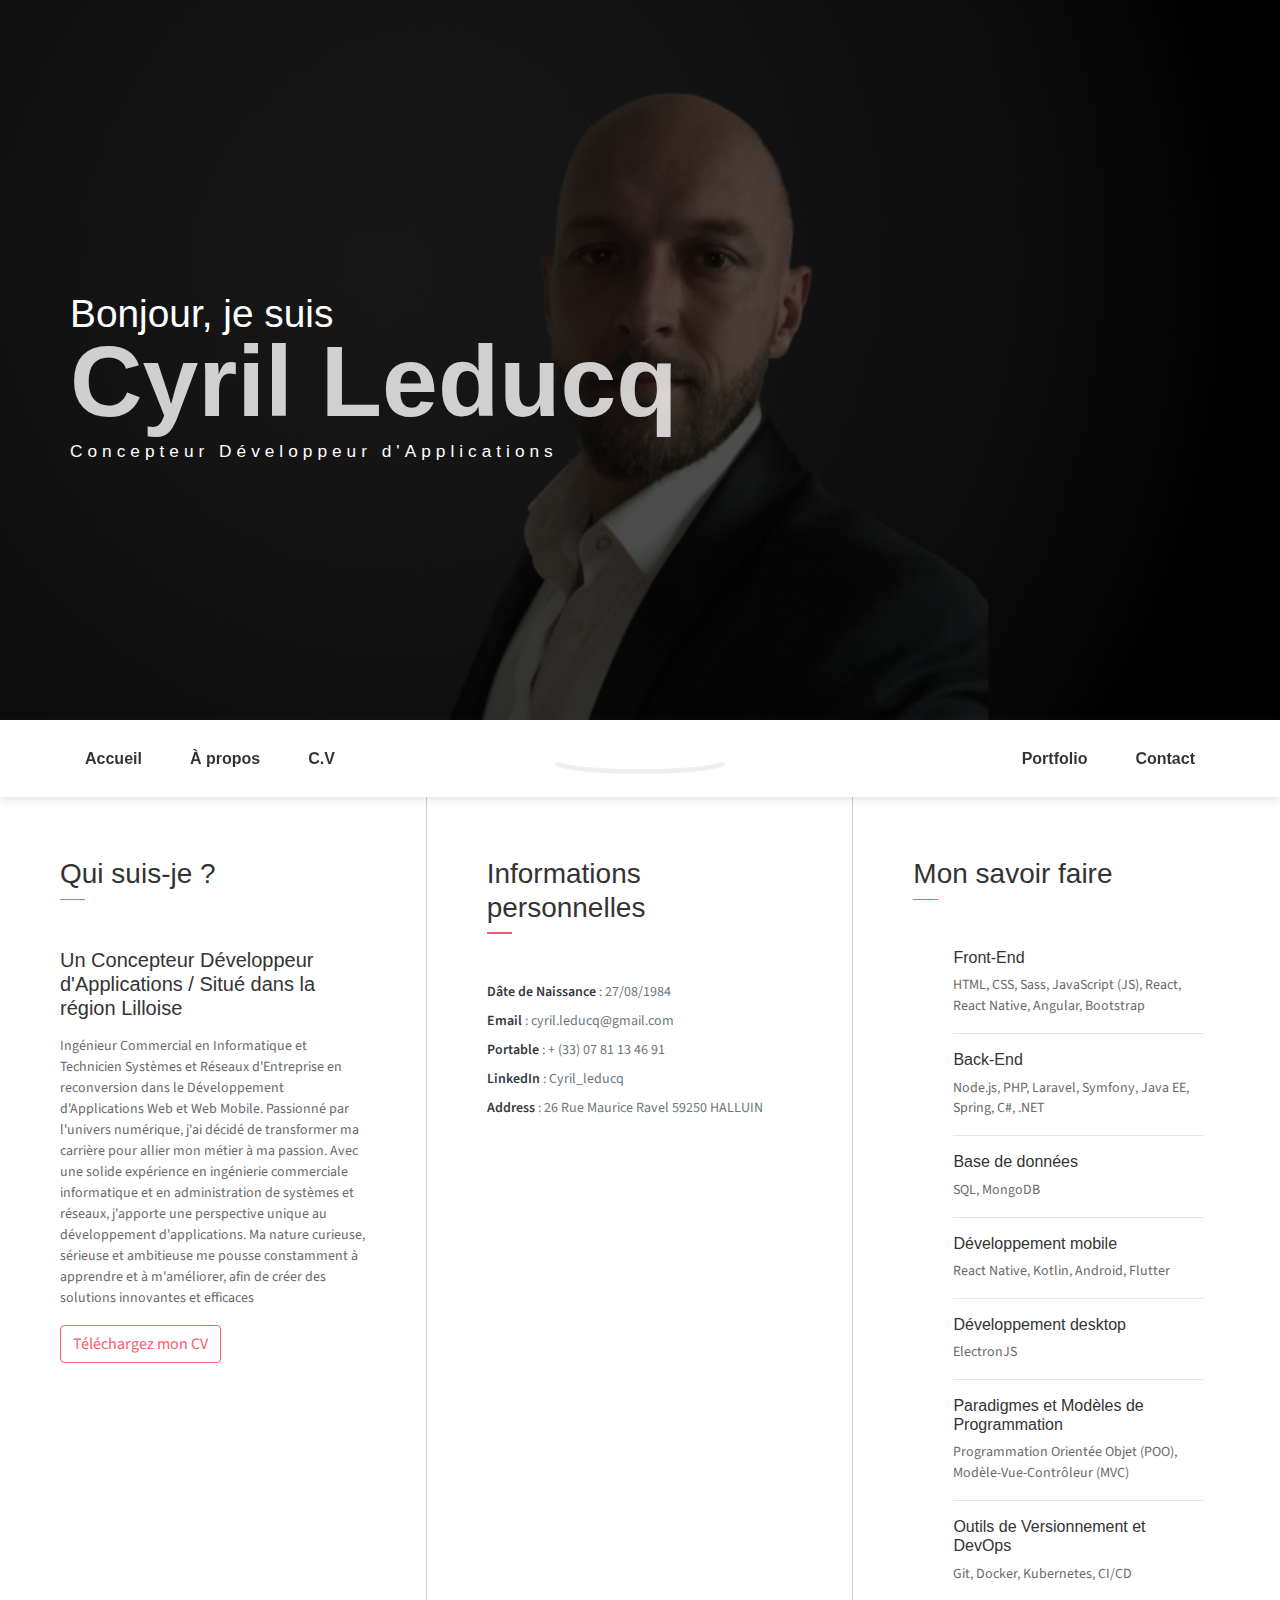
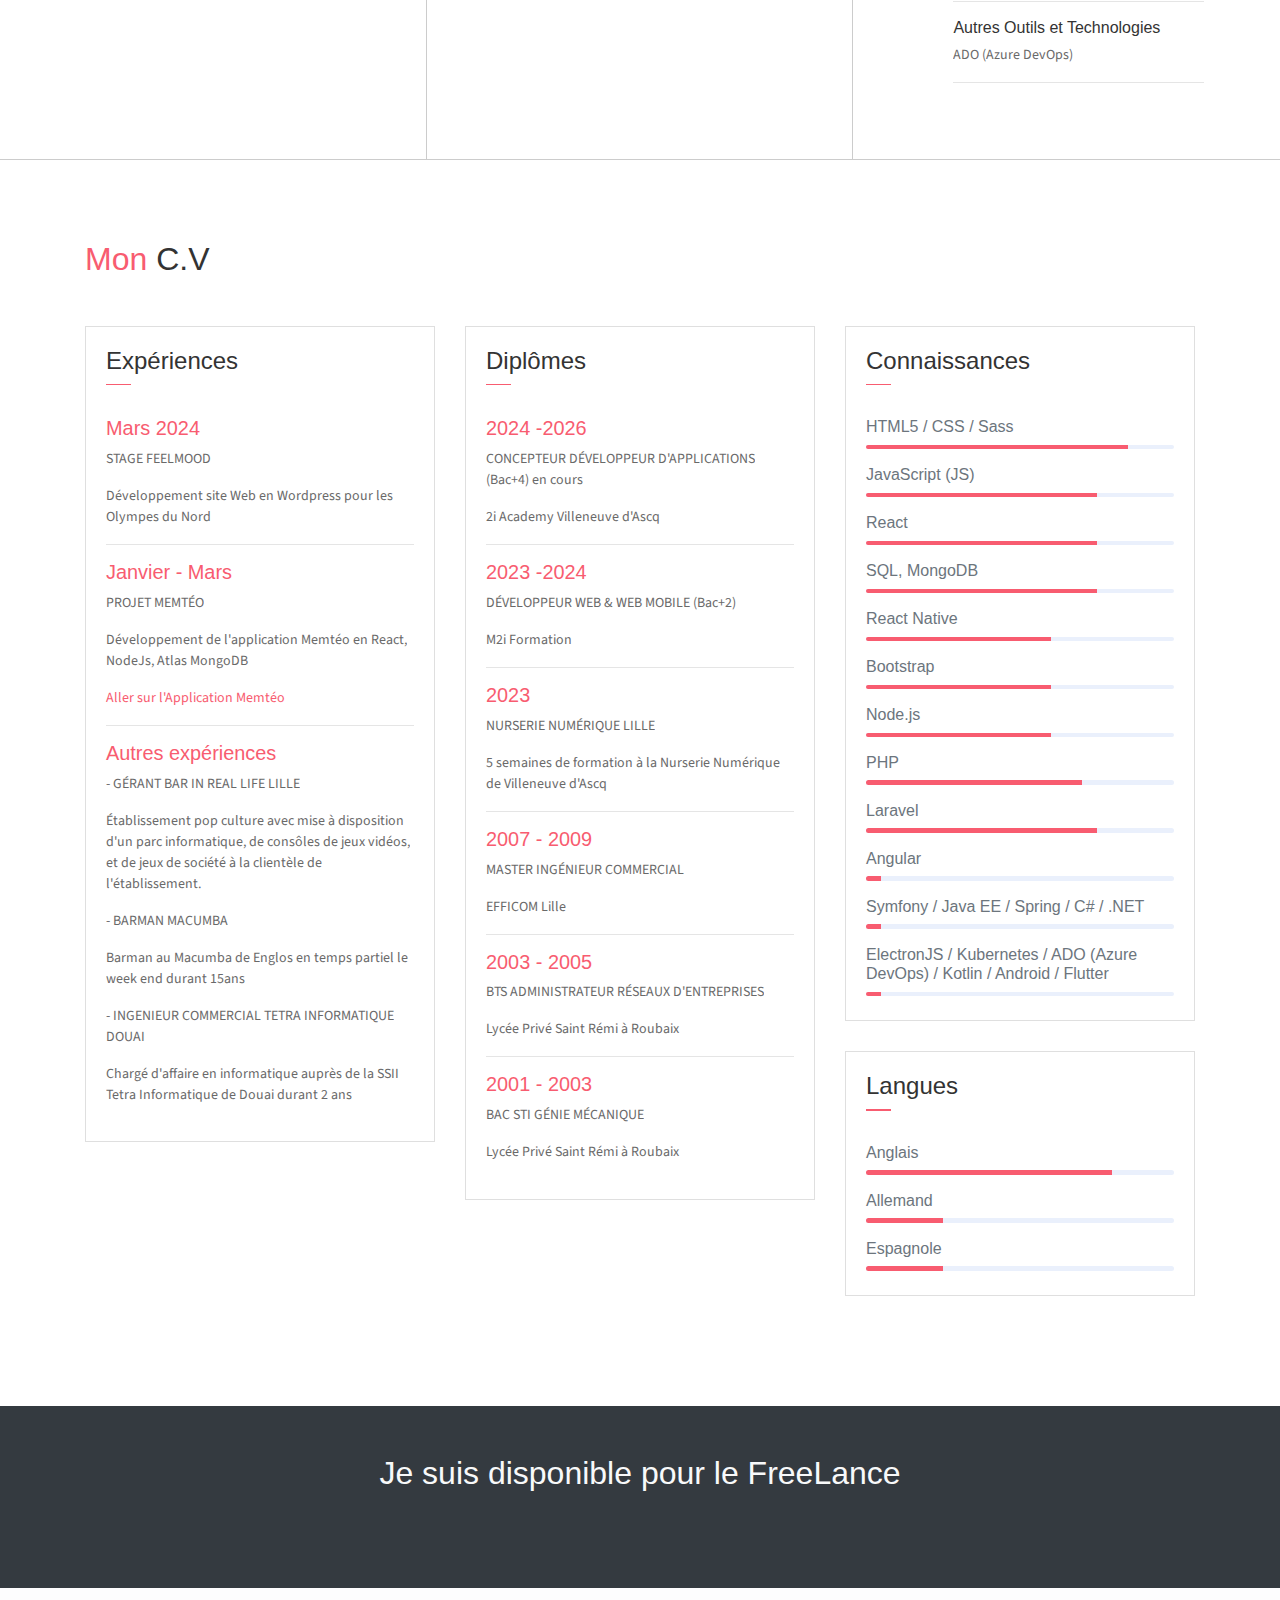
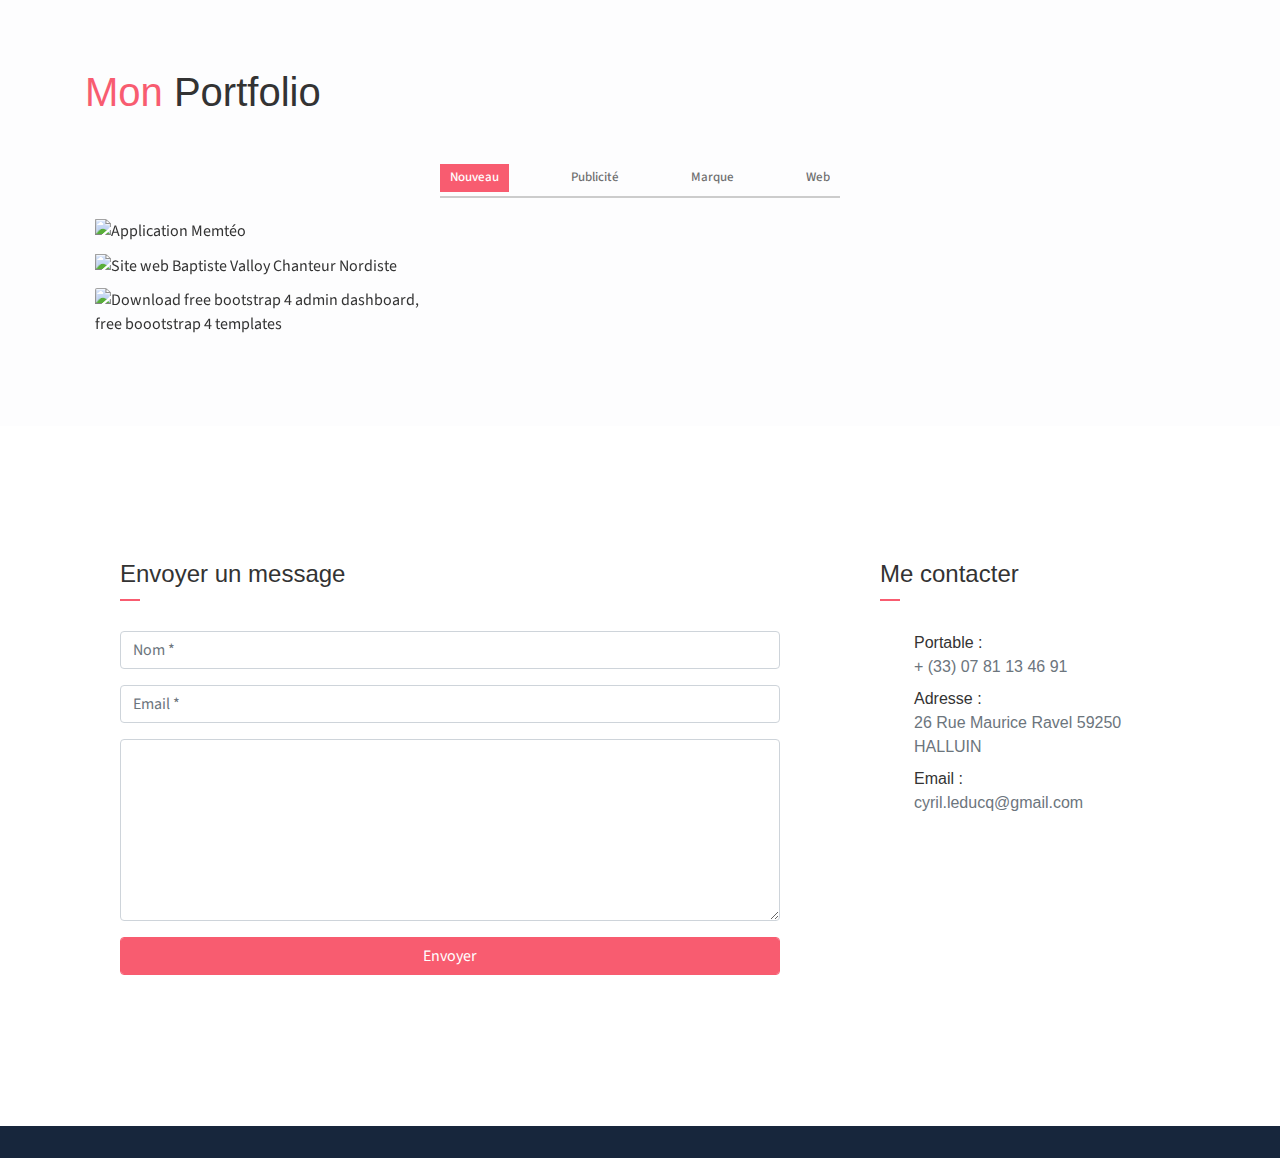
==== assets/index.html @ e31f7a18 "first commit" ====
<!DOCTYPE html>
<html lang="fr">
<head>
	<meta charset="utf-8">
    <meta name="viewport" content="width=device-width, initial-scale=1, shrink-to-fit=no">
    <meta name="description" content="Portefolio de cyril Leducq">
    <meta name="author" content="Cyril Leducq">
    <title>Cyril Leducq Portefolio</title>
    <!-- font icons -->
    <link rel="stylesheet" href="/cyrilleducqportefolio/assets/vendors/themify-icons/css/themify-icons.css">
    <!-- Bootstrap + JohnDoe main styles -->
	<link rel="stylesheet" href="./css/cyrilleducq.css">
    <link rel="stylesheet" href="https://unpkg.com/leaflet@1.7.1/dist/leaflet.css"/>
    <script src="https://unpkg.com/leaflet@1.7.1/dist/leaflet.js"></script>
</head>
<body data-spy="scroll" data-target=".navbar" data-offset="40" id="home">
    <header class="header">
        <div class="container">
            <ul class="social-icons pt-3">
                <li class="social-item"><a class="social-link text-light" href="https://www.linkedin.com/in/cyril-leducq"><i class="ti-linkedin" aria-hidden="true"></i></a></li>
                <li class="social-item"><a class="social-link text-light" href="https://github.com/CyrilLeducq?tab=repositories"><i class="ti-github" aria-hidden="true"></i></a></li>
            </ul>  
            <div class="header-content">
                <h4 class="header-subtitle" >Bonjour, je suis</h4>
                <h1 class="header-title">Cyril Leducq</h1>
                <h6 class="header-mono" >Concepteur Développeur d'Applications</h6>
                <!-- <button class="btn btn-primary btn-rounded"><i class="ti-printer pr-2"></i>Impimer CV</button> -->
            </div>
        </div>
    </header>
    <nav class="navbar sticky-top navbar-expand-lg navbar-light bg-white" data-spy="affix" data-offset-top="510">
        <div class="container">
            <button class="navbar-toggler ml-auto" type="button" data-toggle="collapse" data-target="#navbarSupportedContent" aria-controls="navbarSupportedContent" aria-expanded="false" aria-label="Toggle navigation">
                <span class="navbar-toggler-icon"></span>
            </button>
            <div class="collapse mt-sm-20 navbar-collapse" id="navbarSupportedContent">
                <ul class="navbar-nav mr-auto">
                    <li class="nav-item">
                        <a href="#home" class="nav-link">Accueil</a>
                    </li>
                    <li class="nav-item">
                        <a href="#about" class="nav-link">À propos</a>
                    </li>
                    <li class="nav-item">
                        <a href="#resume" class="nav-link">C.V</a>
                    </li>
                </ul>
                <ul class="navbar-nav brand">
                    <img src="/cyrilleducqportefolio/assets/imgs/avatar.jpg" alt="" class="brand-img">
                    <li class="brand-txt">
                        <h5 class="brand-title">Cyril LEDUCQ</h5>
                        <div class="brand-subtitle">Concepteur Développeur d'Applications</div>
                    </li>
                </ul>
                <ul class="navbar-nav ml-auto">
                    <li class="nav-item">
                        <a href="#portfolio" class="nav-link">Portfolio</a>
                    </li>
                    <li class="nav-item">
                    </li>
                    <li class="nav-item last-item">
                        <a href="#contact" class="nav-link">Contact</a>
                    </li>
                </ul>
            </div>
        </div>
    </nav>
    <div class="container-fluid">
        <div id="about" class="row about-section">
            <div class="col-lg-4 about-card">
                <h3 class="font-weight-light">Qui suis-je ?</h3>
                <span class="line mb-5"></span>
                <h5 class="mb-3">Un Concepteur Développeur d'Applications / Situé dans la région Lilloise</h5>
                <p class="mt-20">Ingénieur Commercial en Informatique et Technicien Systèmes et Réseaux d'Entreprise en
                    reconversion dans le Développement d'Applications Web et Web Mobile.

                    Passionné par l'univers numérique, j'ai décidé de transformer ma carrière pour allier mon métier à
                    ma passion. Avec une solide expérience en ingénierie commerciale informatique et en administration
                    de systèmes et réseaux, j'apporte une perspective unique au développement d'applications. Ma nature
                    curieuse, sérieuse et ambitieuse me pousse constamment à apprendre et à m'améliorer, afin de créer
                    des solutions innovantes et efficaces
                </p>
                <a href="/cyrilleducqportefolio/assets/imgs/_CV Cyril LEDUCQ 2I ACADEMY .pdf" class="btn btn-outline-danger" download="Cyril_Leducq_CV.pdf"><i class="icon-down-circled2 "></i>Téléchargez mon CV</a>
            </div>
            <div class="col-lg-4 about-card">
                <h3 class="font-weight-light">Informations personnelles</h3>
                <span class="line mb-5"></span>
                <ul class="mt40 info list-unstyled">
                    <li><span>Dâte de Naissance</span> : 27/08/1984</li>
                    <li><span>Email</span> : cyril.leducq@gmail.com</li>
                    <li><span>Portable</span> : + (33) 07 81 13 46 91</li>
                    <li><span>LinkedIn</span> : Cyril_leducq </li>
                    <li><span>Address</span> :  26 Rue Maurice Ravel 59250 HALLUIN</li>
                </ul>
                <ul class="social-icons pt-3">
                    <li class="social-item"><a class="social-link" href="https://www.linkedin.com/in/cyril-leducq"><i class="ti-linkedin" aria-hidden="true"></i></a></li>
                    <li class="social-item"><a class="social-link" href="https://github.com/CyrilLeducq?tab=repositories"><i class="ti-github" aria-hidden="true"></i></a></li>
                </ul>  
            </div>
            <div class="col-lg-4 about-card">
                <h3 class="font-weight-light">Mon savoir faire</h3>
                <span class="line mb-5"></span>
                <div class="row">
                    <div class="col-1 text-danger pt-1"><i class="ti-layout-slider icon-lg"></i></div>
                    <div class="col-10 ml-auto mr-3">
                        <h6>Front-End</h6>
                        <p class="subtitle">
                            HTML, CSS, Sass, JavaScript (JS), React, React Native, Angular, Bootstrap
                        </p>
                        <hr>
                    </div>
                </div>
                <div class="row">
                    <div class="col-1 text-danger pt-1"><i class="ti-layout-tab icon-lg"></i></div>
                    <div class="col-10 ml-auto mr-3">
                        <h6>Back-End</h6>
                        <p class="subtitle">
                            Node.js, PHP, Laravel, Symfony, Java EE, Spring, C#, .NET
                        </p>
                        <hr>
                    </div>
                </div>
                <div class="row">
                    <div class="col-1 text-danger pt-1"><i class="ti-server icon-lg"></i></div>
                    <div class="col-10 ml-auto mr-3">
                        <h6>Base de données</h6>
                        <p class="subtitle">
                            SQL, MongoDB
                        </p>
                        <hr>
                    </div>
                </div>
                <div class="row">
                    <div class="col-1 text-danger pt-1"><i class="ti-mobile icon-lg"></i></div>
                    <div class="col-10 ml-auto mr-3">
                        <h6>Développement mobile</h6>
                        <p class="subtitle">
                            React Native, Kotlin, Android, Flutter
                        </p>
                        <hr>
                    </div>
                </div>
                <div class="row">
                    <div class="col-1 text-danger pt-1"><i class="ti-desktop icon-lg"></i></div>
                    <div class="col-10 ml-auto mr-3">
                        <h6>Développement desktop</h6>
                        <p class="subtitle">
                            ElectronJS
                        </p>
                        <hr>
                    </div>
                </div>
                <div class="row">
                    <div class="col-1 text-danger pt-1"><i class="ti-layout-slider icon-lg"></i></div>
                    <div class="col-10 ml-auto mr-3">
                        <h6>Paradigmes et Modèles de Programmation</h6>
                        <p class="subtitle">
                            Programmation Orientée Objet (POO), Modèle-Vue-Contrôleur (MVC)
                        </p>
                        <hr>
                    </div>
                </div>
                <div class="row">
                    <div class="col-1 text-danger pt-1"><i class="ti-github icon-lg"></i></div>
                    <div class="col-10 ml-auto mr-3">
                        <h6>Outils de Versionnement et DevOps</h6>
                        <p class="subtitle">
                            Git, Docker, Kubernetes, CI/CD
                        </p>
                        <hr>
                    </div>
                </div>
                <div class="row">
                    <div class="col-1 text-danger pt-1"><i class="ti-widget icon-lg"></i></div>
                    <div class="col-10 ml-auto mr-3">
                        <h6>Autres Outils et Technologies</h6>
                        <p class="subtitle">
                            ADO (Azure DevOps)
                        </p>
                        <hr>
                    </div>
                </div>
            </div>
        </div>
    </div>

    <!--Resume Section-->
    <section class="section" id="resume">
        <div class="container">
            <h2 class="mb-5"><span class="text-danger">Mon</span> C.V</h2>
            <!-- <img src="./imgs/cv_LEDUCQ_Cyril.jpg" alt=""> -->

            <div class="row">
                <div class="col-md-6 col-lg-4">
                    <div class="card">
                        <div class="card-header">
                            <div class="mt-2">
                                <h4>Expériences</h4>
                                <span class="line"></span>
                            </div>
                        </div>
                        <div class="card-body">
                            <h6 class="title text-danger">Mars 2024</h6>
                            <P>STAGE FEELMOOD</P>
                            <P class="subtitle">Développement site Web en Wordpress pour les Olympes du Nord</P>
                            <hr>
                            <h6 class="title text-danger">Janvier - Mars</h6>
                            <P>PROJET MEMTÉO</P>
                            <P class="subtitle">Développement de l'application Memtéo en React, NodeJs, Atlas MongoDB
                            </P>
                            <a href="https://memteo.vercel.app/">Aller sur l'Application Memtéo</a>
                            <hr>
                            <h6 class="title text-danger">Autres expériences</h6>
                            <P>- GÉRANT BAR IN REAL LIFE LILLE</P>
                            <P class="subtitle">Établissement pop culture avec mise à disposition d'un parc
                                informatique, de consôles de jeux vidéos, et de jeux de société à la clientèle de
                                l'établissement.</P>
                            <P>- BARMAN MACUMBA</P>
                            <P class="subtitle">Barman au Macumba de Englos en temps partiel le week end durant 15ans
                            </P>
                            <P>- INGENIEUR COMMERCIAL TETRA INFORMATIQUE DOUAI</P>
                            <P class="subtitle">Chargé d'affaire en informatique auprès de la SSII Tetra Informatique de
                                Douai durant 2 ans</P>
                        </div>
                    </div>
                </div>
                <div class="col-md-6 col-lg-4">
                    <div class="card">
                        <div class="card-header">
                            <div class="mt-2">
                                <h4>Diplômes</h4>
                                <span class="line"></span>
                            </div>
                        </div>
                        <div class="card-body">
                            <h6 class="title text-danger">2024 -2026</h6>
                            <P>CONCEPTEUR DÉVELOPPEUR D'APPLICATIONS (Bac+4) en cours</P>
                            <P class="subtitle">2i Academy Villeneuve d'Ascq</P>
                            <hr>
                            <h6 class="title text-danger">2023 -2024</h6>
                            <P>DÉVELOPPEUR WEB & WEB MOBILE (Bac+2)</P>
                            <P class="subtitle">M2i Formation</P>
                            <hr>
                            <h6 class="title text-danger">2023</h6>
                            <P>NURSERIE NUMÉRIQUE LILLE </P>
                            <P class="subtitle">5 semaines de formation à la Nurserie Numérique de Villeneuve d'Ascq</P>
                            <hr>
                            <h6 class="title text-danger">2007 - 2009</h6>
                            <P>MASTER INGÉNIEUR COMMERCIAL</P>
                            <P class="subtitle"> EFFICOM Lille</P>
                            <hr>
                            <h6 class="title text-danger">2003 - 2005</h6>
                            <P>BTS ADMINISTRATEUR RÉSEAUX D'ENTREPRISES</P>
                            <P class="subtitle">Lycée Privé Saint Rémi à Roubaix</P>
                            <hr>
                            <h6 class="title text-danger">2001 - 2003</h6>
                            <P>BAC STI GÉNIE MÉCANIQUE</P>
                            <P class="subtitle">Lycée Privé Saint Rémi à Roubaix</P>

                        </div>
                    </div>
                </div>
                <div class="col-lg-4">
                    <div class="card">
                        <div class="card-header">
                            <div class="pull-left">
                                <h4 class="mt-2">Connaissances</h4>
                                <span class="line"></span>
                            </div>
                        </div>
                        <div class="card-body pb-2">
                            <h6>HTML5 / CSS / Sass</h6>
                            <div class="progress mb-3">
                                <div class="progress-bar bg-danger" role="progressbar" style="width: 85%"
                                    aria-valuenow="85" aria-valuemin="0" aria-valuemax="100"></div>
                            </div>
                            <h6>JavaScript (JS)</h6>
                            <div class="progress mb-3">
                                <div class="progress-bar bg-danger" role="progressbar" style="width: 75%"
                                    aria-valuenow="75" aria-valuemin="0" aria-valuemax="100"></div>
                            </div>
                            <h6>React</h6>
                            <div class="progress mb-3">
                                <div class="progress-bar bg-danger" role="progressbar" style="width: 75%"
                                    aria-valuenow="75" aria-valuemin="0" aria-valuemax="100"></div>
                            </div>
                            <h6>SQL, MongoDB</h6>
                            <div class="progress mb-3">
                                <div class="progress-bar bg-danger" role="progressbar" style="width: 75%"
                                    aria-valuenow="75" aria-valuemin="0" aria-valuemax="100"></div>
                            </div>
                            <h6>React Native</h6>
                            <div class="progress mb-3">
                                <div class="progress-bar bg-danger" role="progressbar" style="width: 60%"
                                    aria-valuenow="60" aria-valuemin="0" aria-valuemax="100"></div>
                            </div>
                            <h6>Bootstrap</h6>
                            <div class="progress mb-3">
                                <div class="progress-bar bg-danger" role="progressbar" style="width: 60%"
                                    aria-valuenow="60" aria-valuemin="0" aria-valuemax="100"></div>
                            </div>
                            <h6>Node.js</h6>
                            <div class="progress mb-3">
                                <div class="progress-bar bg-danger" role="progressbar" style="width: 60%"
                                    aria-valuenow="60" aria-valuemin="0" aria-valuemax="100"></div>
                            </div>
                            <h6>PHP</h6>
                            <div class="progress mb-3">
                                <div class="progress-bar bg-danger" role="progressbar" style="width: 70%"
                                    aria-valuenow="70" aria-valuemin="0" aria-valuemax="100"></div>
                            </div>
                            <h6>Laravel</h6>
                            <div class="progress mb-3">
                                <div class="progress-bar bg-danger" role="progressbar" style="width: 75%"
                                    aria-valuenow="75" aria-valuemin="0" aria-valuemax="100"></div>
                            </div>
                            <h6>Angular</h6>
                            <div class="progress mb-3">
                                <div class="progress-bar bg-danger" role="progressbar" style="width: 5%"
                                    aria-valuenow="5" aria-valuemin="0" aria-valuemax="100"></div>
                            </div>
                            <h6>Symfony / Java EE / Spring / C# / .NET</h6>
                            <div class="progress mb-3">
                                <div class="progress-bar bg-danger" role="progressbar" style="width: 5%"
                                    aria-valuenow="5" aria-valuemin="0" aria-valuemax="100"></div>
                            </div>
                            <h6>ElectronJS / Kubernetes / ADO (Azure DevOps) / Kotlin / Android / Flutter</h6>
                            <div class="progress mb-3">
                                <div class="progress-bar bg-danger" role="progressbar" style="width: 5%"
                                    aria-valuenow="5" aria-valuemin="0" aria-valuemax="100"></div>
                            </div>
                        </div>
                    </div>
                    <div class="card">
                        <div class="card-header">
                            <div class="pull-left">
                                <h4 class="mt-2">Langues</h4>
                                <span class="line"></span>
                            </div>
                        </div>
                        <div class="card-body pb-2">
                            <h6>Anglais</h6>
                            <div class="progress mb-3">
                                <div class="progress-bar bg-danger" role="progressbar" style="width: 80%"
                                    aria-valuenow="80" aria-valuemin="0" aria-valuemax="100"></div>
                            </div>
                            <h6>Allemand</h6>
                            <div class="progress mb-3">
                                <div class="progress-bar bg-danger" role="progressbar" style="width: 25%"
                                    aria-valuenow="25" aria-valuemin="0" aria-valuemax="100"></div>
                            </div>
                            <h6>Espagnole</h6>
                            <div class="progress mb-3">
                                <div class="progress-bar bg-danger" role="progressbar" style="width: 25%"
                                    aria-valuenow="25" aria-valuemin="0" aria-valuemax="100"></div>
                            </div>
                        </div>
                    </div>
                </div>
            </div>
        </div>
    </section>

    <section class="section bg-dark py-5">
        <div class="container text-center">
            <h2 class="text-light mb-5 font-weight-normal">Je suis disponible pour le FreeLance</h2>
            <!-- <button class="btn bg-primary w-lg" >Engagez-moi</button> -->
        </div>
    </section>

    <!-- Portfolio Section -->
    <section class="section bg-custom-gray" id="portfolio">
        <div class="container">
            <h1 class="mb-5"><span class="text-danger">Mon</span> Portfolio</h1>
            <div class="portfolio">
                <div class="filters">
                    <a href="#" data-filter=".new" class="active">
                        Nouveau
                    </a>
                    <a href="#" data-filter=".advertising">
                        Publicité
                    </a>
                    <a href="#" data-filter=".branding">
                        Marque
                    </a>
                    <a href="#" data-filter=".web">
                        Web
                    </a>
                </div>
                <div class="portfolio-container"> 
                    <div class="col-md-6 col-lg-4 web new">
                        <div class="portfolio-item">
                            <img src="/cyrilleducqportefolio/assets/imgs/web-1.jpg" class="img-fluid" alt="Application Memtéo">
                            <div class="content-holder">
                                <a class="img-popup" href="https://memteo.vercel.app"></a>
                                <div class="text-holder">
                                    <h6 class="title">WEB</h6>
                                    <p class="subtitle">Application météo décalée</p>
                                </div>
                            </div>  
                        </div>             
                    </div>
                    <div class="col-md-6 col-lg-4 web new">
                        <div class="portfolio-item">
                            <img src="/cyrilleducqportefolio/assets/imgs/web-2.jpg" class="img-fluid" alt="Site web Baptiste Valloy Chanteur Nordiste">
                            <div class="content-holder">
                                <a class="img-popup" href="/cyrilleducqportefolio/assets/imgs/web-2.jpg"></a>
                                <div class="text-holder">
                                    <h6 class="title">WEB</h6>
                                    <p class="subtitle">En cours de Développement'</p>
                                </div>
                            </div> 
                        </div>                         
                    </div>
                    <!-- <div class="col-md-6 col-lg-4 advertising new">
                        <div class="portfolio-item">
                            <img src="assets/imgs/advertising-2.jpg" class="img-fluid" alt="Download free bootstrap 4 admin dashboard, free boootstrap 4 templates">                         
                            <div class="content-holder">
                                <a class="img-popup" href="assets/imgs/advertising-2.jpg"></a>
                                <div class="text-holder">
                                    <h6 class="title">PUBLICITÉS</h6>
                                    <p class="subtitle">En cour d'enrichissement!</p>
                                </div>
                            </div>    
                        </div>              
                    </div>  -->
                    <!-- <div class="col-md-6 col-lg-4 web">
                        <div class="portfolio-item">
                            <img src="assets/imgs/web-4.jpg" class="img-fluid" alt="Download free bootstrap 4 admin dashboard, free boootstrap 4 templates">
                            <div class="content-holder">
                                <a class="img-popup" href="assets/imgs/web-4.jpg"></a>
                                <div class="text-holder">
                                    <h6 class="title">WEB</h6>
                                    <p class="subtitle">En cour d'enrichissement!</p>
                                </div>
                            </div>
                        </div>                                                     
                    </div> -->
<!-- 
                    <div class="col-md-6 col-lg-4 advertising"> 
                        <div class="portfolio-item">
                            <img src="assets/imgs/advertising-1.jpg" class="img-fluid" alt="Download free bootstrap 4 admin dashboard, free boootstrap 4 templates">                               
                            <div class="content-holder">
                                <a class="img-popup" href="assets/imgs/advertising-1.jpg"></a>
                                <div class="text-holder">
                                    <h6 class="title">PUBLICITÉS</h6>
                                    <p class="subtitle">En cour d'enrichissement!</p>
                                </div>
                            </div>
                        </div>                                                       
                    </div>  -->
                    <div class="col-md-6 col-lg-4 web new">
                        <div class="portfolio-item">
                            <img src="/cyrilleducqportefolio/assets/imgs/web-3.jpg" class="img-fluid" alt="Download free bootstrap 4 admin dashboard, free boootstrap 4 templates">  
                           <div class="content-holder">
                                <a class="img-popup" href="/cyrilleducqportefolio/assets/imgs/web-3.jpg"></a>
                                <div class="text-holder">
                                    <h6 class="title">WEB</h6>
                                    <p class="subtitle">En cour d'enrichissement!</p>
                                </div>
                            </div>
                        </div>                                                     
                    </div>
                    <!-- <div class="col-md-6 col-lg-4 advertising new">
                        <div class="portfolio-item">
                            <img src="assets/imgs/advertising-3.jpg" class="img-fluid" alt="Download free bootstrap 4 admin dashboard, free boootstrap 4 templates">       
                           <div class="content-holder">
                                <a class="img-popup" href="assets/imgs/advertising-3.jpg"></a>
                                <div class="text-holder">
                                    <h6 class="title">PUBLICITÉS</h6>
                                    <p class="subtitle">En cour d'enrichissement!</p>
                                </div>
                            </div>
                        </div>                                                       
                    </div>  -->
                    <!-- <div class="col-md-6 col-lg-4 advertising new"> 
                        <div class="portfolio-item">
                            <img src="assets/imgs/advertising-4.jpg" class="img-fluid" alt="Download free bootstrap 4 admin dashboard, free boootstrap 4 templates">            
                            <div class="content-holder">
                                <a class="img-popup" href="assets/imgs/advertising-4.jpg"></a>
                                <div class="text-holder">
                                    <h6 class="title">PUBLICITÉS</h6>
                                    <p class="subtitle">En cour d'enrichissement!</p>
                                </div>
                            </div>
                        </div>
                                
                    </div>  -->
                    <!-- <div class="col-md-6 col-lg-4 branding new">
                        <div class="portfolio-item">
                            <img src="assets/imgs/branding-1.jpg" class="img-fluid" alt="Download free bootstrap 4 admin dashboard, free boootstrap 4 templates">                        
                            <div class="content-holder">
                                <a class="img-popup" href="assets/imgs/branding-1.jpg"></a>
                                <div class="text-holder">
                                    <h6 class="title">MARQUES</h6>
                                    <p class="subtitle">En cour d'enrichissement!</p>
                                </div>
                            </div> 
                        </div>
                    </div> 
                    <div class="col-md-6 col-lg-4 branding">
                        <div class="portfolio-item">
                            <img src="assets/imgs/branding-2.jpg" class="img-fluid" alt="Download free bootstrap 4 admin dashboard, free boootstrap 4 templates">  
                            <div class="content-holder">
                                <a class="img-popup" href="assets/imgs/branding-2.jpg"></a>
                                <div class="text-holder">
                                    <h6 class="title">MARQUES</h6>
                                    <p class="subtitle">En cour d'enrichissement!</p>
                                </div>
                            </div>
                        </div>                                                     
                    </div> 
                    <div class="col-md-6 col-lg-4 branding new">
                        <div class="portfolio-item">
                            <img src="assets/imgs/branding-3.jpg" class="img-fluid" alt="Download free bootstrap 4 admin dashboard, free boootstrap 4 templates">   
                            <div class="content-holder">
                                <a class="img-popup" href="assets/imgs/branding-3.jpg"></a>
                                <div class="text-holder">
                                    <h6 class="title">MARQUES</h6>
                                    <p class="subtitle">En cour d'enrichissement!</p>
                                </div>
                            </div>
                        </div>                                                    
                    </div> 
                    <div class="col-md-6 col-lg-4 branding">
                        <div class="portfolio-item">
                            <img src="assets/imgs/branding-4.jpg" class="img-fluid" alt="Download free bootstrap 4 admin dashboard, free boootstrap 4 templates">                      
                            <div class="content-holder">
                                <a class="img-popup" href="assets/imgs/branding-4.jpg"></a>
                                <div class="text-holder">
                                    <h6 class="title">MARQUES</h6>
                                    <p class="subtitle">En cour d'enrichissement!</p>
                                </div>
                            </div>
                        </div>                                                      
                    </div> 
                    <div class="col-md-6 col-lg-4 branding">
                        <div class="portfolio-item">
                            <img src="assets/imgs/branding-5.jpg" class="img-fluid" alt="Download free bootstrap 4 admin dashboard, free boootstrap 4 templates">          
                            <div class="content-holder">
                                <a class="img-popup" href="assets/imgs/branding-5.jpg"></a>
                                <div class="text-holder">
                                    <h6 class="title">MARQUES</h6>
                                    <p class="subtitle">En cour d'enrichissement!</p>
                                </div>
                            </div>
                        </div>                                                   
                    </div>
                </div> 
            </div>  
        </div>             -->
    </section>
    
    <div class="section contact" id="contact">
        <div id="map" class="map"></div>
        <div class="container">
            <div class="row">
                <div class="col-lg-8">
                    <div class="contact-form-card">
                        <h4 class="contact-title">Envoyer un message</h4>
                        <form action="">
                            <div class="form-group">
                                <input  class="form-control" type="text" placeholder="Nom *" required>
                            </div>
                            <div class="form-group">
                                <input class="form-control" type="email" placeholder="Email *" required>
                            </div>
                            <div class="form-group">
                                <textarea class="form-control" id=" placeholder="Message *" rows="7" required></textarea>
                            </div>
                            <div class="form-group ">
                                <button type="submit" class="form-control btn btn-primary" >Envoyer</button>
                            </div>
                        </form>
                    </div>
                </div>
                <div class="col-lg-4">
                    <div class="contact-info-card">
                        <h4 class="contact-title">Me contacter</h4>
                        <div class="row mb-2">
                            <div class="col-1 pt-1 mr-1">
                                <i class="ti-mobile icon-md"></i>
                            </div>
                            <div class="col-10 ">
                                <h6 class="d-inline">Portable : <br> <span class="text-muted">+ (33) 07 81 13 46 91</span></h6>
                            </div>
                        </div>
                        <div class="row mb-2">
                            <div class="col-1 pt-1 mr-1">
                                <i class="ti-map-alt icon-md"></i>
                            </div>
                            <div class="col-10">
                                <h6 class="d-inline">Adresse :<br> <span class="text-muted">26 Rue Maurice Ravel 59250 HALLUIN</span></h6>
                            </div>
                        </div>
                        <div class="row mb-2">
                            <div class="col-1 pt-1 mr-1">
                                <i class="ti-envelope icon-md"></i>
                            </div>
                            <div class="col-10">
                                <h6 class="d-inline">Email :<br> <span class="text-muted">cyril.leducq@gmail.com</span></h6>
                            </div>
                        </div>
                        <ul class="social-icons pt-4">
                            <li class="social-item"><a class="social-link text-dark" href="https://www.linkedin.com/in/cyril-leducq"><i class="ti-linkedin" aria-hidden="true"></i></a></li>
                            <li class="social-item"><a class="social-link text-dark" href="https://github.com/CyrilLeducq?tab=repositories"><i class="ti-github" aria-hidden="true"></i></a></li>
                        </ul> 
                    </div>
                </div>
            </div>

        </div>
    </div>
    <footer class="footer py-3">
        
    </footer>

	<!-- core  -->
    <script src="/cyrilleducqportefolio/assets/vendors/jquery/jquery.js"></script>
    <script src="/cyrilleducqportefolio/assets/vendors/bootstrap/bootstrap.js"></script>

    <!-- bootstrap 3 affix -->
    <script src="/cyrilleducqportefolio/assets/vendors/bootstrap/bootstrap.affix.js"></script>

    <!-- Isotope  -->
    <script src="/cyrilleducqportefolio/assets/vendors/isotope/isotope.pkgd.js"></script>
    
    <!-- Google mpas -->
    <!-- <script async defer src="https://maps.googleapis.com/maps/api/js?key=AIzaSyCtme10pzgKSPeJVJrG1O3tjR6lk98o4w8&callback=initMap"></script> -->
    <script>
        var mymap = L.map('mapid').setView([50.64388, 3.05808], 12.46);
        L.tileLayer('https://tile.jawg.io/2eb8e954-2413-48fb-9230-00d647d8b0cd/{z}/{x}/{y}{r}.png?access-token=nIJ4YoX0Is5FyJnTGTuql5WaNdhAws8CO0chZ0fUeF7bIkww37M8dmQLLCMgu4PL', {}).addTo(mymap);
        mymap.attributionControl.addAttribution("<a href=\"https://www.jawg.io\" target=\"_blank\">&copy; Jawg</a> - <a href=\"https://www.openstreetmap.org\" target=\"_blank\">&copy; OpenStreetMap</a>&nbsp;contributors")
    </script>

    <!-- CyrilLeducq js -->
    <script src="/cyrilleducqportefolio/assets/js/cyrilleducq.js"></script>

</body>
</html>
---- assets/css/cyrilleducq.css ----
@charset "UTF-8";
@import url("https://fonts.googleapis.com/css?family=Source+Sans+Pro:200,200i,300,300i,400,400i,600,600i,700,700i,900,900i&display=swap");
:root {
  --blue: #79A9F5;
  --indigo: #C45F90;
  --purple: #A16AE8;
  --pink: #FC8BC0;
  --red: #F85C70;
  --orange: #FF8882;
  --yellow: #FAD02C;
  --green: #A3C14A;
  --teal: #20c997;
  --cyan: #47D8E0;
  --white: #fff;
  --gray: #6c757d;
  --gray-dark: #343a40;
  --primary: #F85C70;
  --secondary: #6c757d;
  --success: #A3C14A;
  --info: #47D8E0;
  --warning: #FF8882;
  --danger: #F85C70;
  --light: #f8f9fa;
  --dark: #343a40;
  --breakpoint-xs: 0;
  --breakpoint-sm: 576px;
  --breakpoint-md: 768px;
  --breakpoint-lg: 992px;
  --breakpoint-xl: 1200px;
  --font-family-sans-serif: "Source Sans Pro", sans-serif;
  --font-family-monospace: SFMono-Regular, Menlo, Monaco, Consolas, "Liberation Mono", "Courier New", monospace;
}

*,
*::before,
*::after {
  box-sizing: border-box;
}

html {
  font-family: sans-serif;
  line-height: 1.15;
  -webkit-text-size-adjust: 100%;
  -webkit-tap-highlight-color: rgba(0, 0, 0, 0);
}

article, aside, figcaption, figure, footer, header, hgroup, main, nav, section {
  display: block;
}

body {
  margin: 0;
  font-family: "Source Sans Pro", sans-serif;
  font-size: 1rem;
  font-weight: 400;
  line-height: 1.5;
  color: #333;
  text-align: left;
  background-color: #fff;
}

[tabindex="-1"]:focus {
  outline: 0 !important;
}

hr {
  box-sizing: content-box;
  height: 0;
  overflow: visible;
}

h1, h2, h3, h4, h5, h6 {
  margin-top: 0;
  margin-bottom: 0.5rem;
}

p {
  margin-top: 0;
  margin-bottom: 1rem;
}

abbr[title],
abbr[data-original-title] {
  text-decoration: underline;
  text-decoration: underline dotted;
  cursor: help;
  border-bottom: 0;
  text-decoration-skip-ink: none;
}

address {
  margin-bottom: 1rem;
  font-style: normal;
  line-height: inherit;
}

ol,
ul,
dl {
  margin-top: 0;
  margin-bottom: 1rem;
}

ol ol,
ul ul,
ol ul,
ul ol {
  margin-bottom: 0;
}

dt {
  font-weight: 700;
}

dd {
  margin-bottom: 0.5rem;
  margin-left: 0;
}

blockquote {
  margin: 0 0 1rem;
}

b,
strong {
  font-weight: bolder;
}

small {
  font-size: 80%;
}

sub,
sup {
  position: relative;
  font-size: 75%;
  line-height: 0;
  vertical-align: baseline;
}

sub {
  bottom: -0.25em;
}

sup {
  top: -0.5em;
}

a {
  color: #F85C70;
  text-decoration: none;
  background-color: transparent;
}
a:hover {
  color: #f51330;
  text-decoration: none;
}

a:not([href]):not([tabindex]) {
  color: inherit;
  text-decoration: none;
}
a:not([href]):not([tabindex]):hover, a:not([href]):not([tabindex]):focus {
  color: inherit;
  text-decoration: none;
}
a:not([href]):not([tabindex]):focus {
  outline: 0;
}

pre,
code,
kbd,
samp {
  font-family: SFMono-Regular, Menlo, Monaco, Consolas, "Liberation Mono", "Courier New", monospace;
  font-size: 1em;
}

pre {
  margin-top: 0;
  margin-bottom: 1rem;
  overflow: auto;
}

figure {
  margin: 0 0 1rem;
}

img {
  vertical-align: middle;
  border-style: none;
}

svg {
  overflow: hidden;
  vertical-align: middle;
}

table {
  border-collapse: collapse;
}

caption {
  padding-top: 0.75rem;
  padding-bottom: 0.75rem;
  color: #6c757d;
  text-align: left;
  caption-side: bottom;
}

th {
  text-align: inherit;
}

label {
  display: inline-block;
  margin-bottom: 0.5rem;
}

button {
  border-radius: 0;
}

button:focus {
  outline: 1px dotted;
  outline: 5px auto -webkit-focus-ring-color;
}

input,
button,
select,
optgroup,
textarea {
  margin: 0;
  font-family: inherit;
  font-size: inherit;
  line-height: inherit;
}

button,
input {
  overflow: visible;
}

button,
select {
  text-transform: none;
}

select {
  word-wrap: normal;
}

button,
[type=button],
[type=reset],
[type=submit] {
  -webkit-appearance: button;
}

button:not(:disabled),
[type=button]:not(:disabled),
[type=reset]:not(:disabled),
[type=submit]:not(:disabled) {
  cursor: pointer;
}

button::-moz-focus-inner,
[type=button]::-moz-focus-inner,
[type=reset]::-moz-focus-inner,
[type=submit]::-moz-focus-inner {
  padding: 0;
  border-style: none;
}

input[type=radio],
input[type=checkbox] {
  box-sizing: border-box;
  padding: 0;
}

input[type=date],
input[type=time],
input[type=datetime-local],
input[type=month] {
  -webkit-appearance: listbox;
}

textarea {
  overflow: auto;
  resize: vertical;
}

fieldset {
  min-width: 0;
  padding: 0;
  margin: 0;
  border: 0;
}

legend {
  display: block;
  width: 100%;
  max-width: 100%;
  padding: 0;
  margin-bottom: 0.5rem;
  font-size: 1.5rem;
  line-height: inherit;
  color: inherit;
  white-space: normal;
}

progress {
  vertical-align: baseline;
}

[type=number]::-webkit-inner-spin-button,
[type=number]::-webkit-outer-spin-button {
  height: auto;
}

[type=search] {
  outline-offset: -2px;
  -webkit-appearance: none;
}

[type=search]::-webkit-search-decoration {
  -webkit-appearance: none;
}

::-webkit-file-upload-button {
  font: inherit;
  -webkit-appearance: button;
}

output {
  display: inline-block;
}

summary {
  display: list-item;
  cursor: pointer;
}

template {
  display: none;
}

[hidden] {
  display: none !important;
}

h1, h2, h3, h4, h5, h6,
.h1, .h2, .h3, .h4, .h5, .h6 {
  margin-bottom: 0.5rem;
  font-family: "Dosis", sans-serif;
  font-weight: 500;
  line-height: 1.2;
}

h1, .h1 {
  font-size: 2.5rem;
}

h2, .h2 {
  font-size: 2rem;
}

h3, .h3 {
  font-size: 1.75rem;
}

h4, .h4 {
  font-size: 1.5rem;
}

h5, .h5 {
  font-size: 1.25rem;
}

h6, .h6 {
  font-size: 1rem;
}

.lead {
  font-size: 1.25rem;
  font-weight: 300;
}

.display-1 {
  font-size: 6rem;
  font-weight: 300;
  line-height: 1.2;
}

.display-2 {
  font-size: 5.5rem;
  font-weight: 300;
  line-height: 1.2;
}

.display-3 {
  font-size: 4.5rem;
  font-weight: 300;
  line-height: 1.2;
}

.display-4 {
  font-size: 3.5rem;
  font-weight: 300;
  line-height: 1.2;
}

hr {
  margin-top: 1rem;
  margin-bottom: 1rem;
  border: 0;
  border-top: 1px solid rgba(0, 0, 0, 0.1);
}

small,
.small {
  font-size: 80%;
  font-weight: 400;
}

mark,
.mark {
  padding: 0.2em;
  background-color: #fcf8e3;
}

.list-unstyled {
  padding-left: 0;
  list-style: none;
}

.list-inline {
  padding-left: 0;
  list-style: none;
}

.list-inline-item {
  display: inline-block;
}
.list-inline-item:not(:last-child) {
  margin-right: 0.5rem;
}

.initialism {
  font-size: 90%;
  text-transform: uppercase;
}

.blockquote {
  margin-bottom: 1rem;
  font-size: 1.25rem;
}

.blockquote-footer {
  display: block;
  font-size: 80%;
  color: #6c757d;
}
.blockquote-footer::before {
  content: "— ";
}

.img-fluid {
  max-width: 100%;
  height: auto;
}

.img-thumbnail {
  padding: 0.25rem;
  background-color: #fff;
  border: 1px solid #dee2e6;
  border-radius: 0.25rem;
  max-width: 100%;
  height: auto;
}

.figure {
  display: inline-block;
}

.figure-img {
  margin-bottom: 0.5rem;
  line-height: 1;
}

.figure-caption {
  font-size: 90%;
  color: #6c757d;
}

code {
  font-size: 87.5%;
  color: #FC8BC0;
  word-break: break-word;
}
a > code {
  color: inherit;
}

kbd {
  padding: 0.2rem 0.4rem;
  font-size: 87.5%;
  color: #fff;
  background-color: #212529;
  border-radius: 0.2rem;
}
kbd kbd {
  padding: 0;
  font-size: 100%;
  font-weight: 700;
}

pre {
  display: block;
  font-size: 87.5%;
  color: #212529;
}
pre code {
  font-size: inherit;
  color: inherit;
  word-break: normal;
}

.pre-scrollable {
  max-height: 340px;
  overflow-y: scroll;
}

.container {
  width: 100%;
  padding-right: 15px;
  padding-left: 15px;
  margin-right: auto;
  margin-left: auto;
}
@media (min-width: 576px) {
  .container {
    max-width: 540px;
  }
}
@media (min-width: 768px) {
  .container {
    max-width: 720px;
  }
}
@media (min-width: 992px) {
  .container {
    max-width: 960px;
  }
}
@media (min-width: 1200px) {
  .container {
    max-width: 1140px;
  }
}

.container-fluid {
  width: 100%;
  padding-right: 15px;
  padding-left: 15px;
  margin-right: auto;
  margin-left: auto;
}

.row {
  display: flex;
  flex-wrap: wrap;
  margin-right: -15px;
  margin-left: -15px;
}

.no-gutters {
  margin-right: 0;
  margin-left: 0;
}
.no-gutters > .col,
.no-gutters > [class*=col-] {
  padding-right: 0;
  padding-left: 0;
}

.col-xl,
.col-xl-auto, .col-xl-12, .col-xl-11, .col-xl-10, .col-xl-9, .col-xl-8, .col-xl-7, .col-xl-6, .col-xl-5, .col-xl-4, .col-xl-3, .col-xl-2, .col-xl-1, .col-lg,
.col-lg-auto, .col-lg-12, .col-lg-11, .col-lg-10, .col-lg-9, .col-lg-8, .col-lg-7, .col-lg-6, .col-lg-5, .col-lg-4, .col-lg-3, .col-lg-2, .col-lg-1, .col-md,
.col-md-auto, .col-md-12, .col-md-11, .col-md-10, .col-md-9, .col-md-8, .col-md-7, .col-md-6, .col-md-5, .col-md-4, .col-md-3, .col-md-2, .col-md-1, .col-sm,
.col-sm-auto, .col-sm-12, .col-sm-11, .col-sm-10, .col-sm-9, .col-sm-8, .col-sm-7, .col-sm-6, .col-sm-5, .col-sm-4, .col-sm-3, .col-sm-2, .col-sm-1, .col,
.col-auto, .col-12, .col-11, .col-10, .col-9, .col-8, .col-7, .col-6, .col-5, .col-4, .col-3, .col-2, .col-1 {
  position: relative;
  width: 100%;
  padding-right: 15px;
  padding-left: 15px;
}

.col {
  flex-basis: 0;
  flex-grow: 1;
  max-width: 100%;
}

.col-auto {
  flex: 0 0 auto;
  width: auto;
  max-width: 100%;
}

.col-1 {
  flex: 0 0 8.3333333333%;
  max-width: 8.3333333333%;
}

.col-2 {
  flex: 0 0 16.6666666667%;
  max-width: 16.6666666667%;
}

.col-3 {
  flex: 0 0 25%;
  max-width: 25%;
}

.col-4 {
  flex: 0 0 33.3333333333%;
  max-width: 33.3333333333%;
}

.col-5 {
  flex: 0 0 41.6666666667%;
  max-width: 41.6666666667%;
}

.col-6 {
  flex: 0 0 50%;
  max-width: 50%;
}

.col-7 {
  flex: 0 0 58.3333333333%;
  max-width: 58.3333333333%;
}

.col-8 {
  flex: 0 0 66.6666666667%;
  max-width: 66.6666666667%;
}

.col-9 {
  flex: 0 0 75%;
  max-width: 75%;
}

.col-10 {
  flex: 0 0 83.3333333333%;
  max-width: 83.3333333333%;
}

.col-11 {
  flex: 0 0 91.6666666667%;
  max-width: 91.6666666667%;
}

.col-12 {
  flex: 0 0 100%;
  max-width: 100%;
}

.order-first {
  order: -1;
}

.order-last {
  order: 13;
}

.order-0 {
  order: 0;
}

.order-1 {
  order: 1;
}

.order-2 {
  order: 2;
}

.order-3 {
  order: 3;
}

.order-4 {
  order: 4;
}

.order-5 {
  order: 5;
}

.order-6 {
  order: 6;
}

.order-7 {
  order: 7;
}

.order-8 {
  order: 8;
}

.order-9 {
  order: 9;
}

.order-10 {
  order: 10;
}

.order-11 {
  order: 11;
}

.order-12 {
  order: 12;
}

.offset-1 {
  margin-left: 8.3333333333%;
}

.offset-2 {
  margin-left: 16.6666666667%;
}

.offset-3 {
  margin-left: 25%;
}

.offset-4 {
  margin-left: 33.3333333333%;
}

.offset-5 {
  margin-left: 41.6666666667%;
}

.offset-6 {
  margin-left: 50%;
}

.offset-7 {
  margin-left: 58.3333333333%;
}

.offset-8 {
  margin-left: 66.6666666667%;
}

.offset-9 {
  margin-left: 75%;
}

.offset-10 {
  margin-left: 83.3333333333%;
}

.offset-11 {
  margin-left: 91.6666666667%;
}

@media (min-width: 576px) {
  .col-sm {
    flex-basis: 0;
    flex-grow: 1;
    max-width: 100%;
  }
  .col-sm-auto {
    flex: 0 0 auto;
    width: auto;
    max-width: 100%;
  }
  .col-sm-1 {
    flex: 0 0 8.3333333333%;
    max-width: 8.3333333333%;
  }
  .col-sm-2 {
    flex: 0 0 16.6666666667%;
    max-width: 16.6666666667%;
  }
  .col-sm-3 {
    flex: 0 0 25%;
    max-width: 25%;
  }
  .col-sm-4 {
    flex: 0 0 33.3333333333%;
    max-width: 33.3333333333%;
  }
  .col-sm-5 {
    flex: 0 0 41.6666666667%;
    max-width: 41.6666666667%;
  }
  .col-sm-6 {
    flex: 0 0 50%;
    max-width: 50%;
  }
  .col-sm-7 {
    flex: 0 0 58.3333333333%;
    max-width: 58.3333333333%;
  }
  .col-sm-8 {
    flex: 0 0 66.6666666667%;
    max-width: 66.6666666667%;
  }
  .col-sm-9 {
    flex: 0 0 75%;
    max-width: 75%;
  }
  .col-sm-10 {
    flex: 0 0 83.3333333333%;
    max-width: 83.3333333333%;
  }
  .col-sm-11 {
    flex: 0 0 91.6666666667%;
    max-width: 91.6666666667%;
  }
  .col-sm-12 {
    flex: 0 0 100%;
    max-width: 100%;
  }
  .order-sm-first {
    order: -1;
  }
  .order-sm-last {
    order: 13;
  }
  .order-sm-0 {
    order: 0;
  }
  .order-sm-1 {
    order: 1;
  }
  .order-sm-2 {
    order: 2;
  }
  .order-sm-3 {
    order: 3;
  }
  .order-sm-4 {
    order: 4;
  }
  .order-sm-5 {
    order: 5;
  }
  .order-sm-6 {
    order: 6;
  }
  .order-sm-7 {
    order: 7;
  }
  .order-sm-8 {
    order: 8;
  }
  .order-sm-9 {
    order: 9;
  }
  .order-sm-10 {
    order: 10;
  }
  .order-sm-11 {
    order: 11;
  }
  .order-sm-12 {
    order: 12;
  }
  .offset-sm-0 {
    margin-left: 0;
  }
  .offset-sm-1 {
    margin-left: 8.3333333333%;
  }
  .offset-sm-2 {
    margin-left: 16.6666666667%;
  }
  .offset-sm-3 {
    margin-left: 25%;
  }
  .offset-sm-4 {
    margin-left: 33.3333333333%;
  }
  .offset-sm-5 {
    margin-left: 41.6666666667%;
  }
  .offset-sm-6 {
    margin-left: 50%;
  }
  .offset-sm-7 {
    margin-left: 58.3333333333%;
  }
  .offset-sm-8 {
    margin-left: 66.6666666667%;
  }
  .offset-sm-9 {
    margin-left: 75%;
  }
  .offset-sm-10 {
    margin-left: 83.3333333333%;
  }
  .offset-sm-11 {
    margin-left: 91.6666666667%;
  }
}
@media (min-width: 768px) {
  .col-md {
    flex-basis: 0;
    flex-grow: 1;
    max-width: 100%;
  }
  .col-md-auto {
    flex: 0 0 auto;
    width: auto;
    max-width: 100%;
  }
  .col-md-1 {
    flex: 0 0 8.3333333333%;
    max-width: 8.3333333333%;
  }
  .col-md-2 {
    flex: 0 0 16.6666666667%;
    max-width: 16.6666666667%;
  }
  .col-md-3 {
    flex: 0 0 25%;
    max-width: 25%;
  }
  .col-md-4 {
    flex: 0 0 33.3333333333%;
    max-width: 33.3333333333%;
  }
  .col-md-5 {
    flex: 0 0 41.6666666667%;
    max-width: 41.6666666667%;
  }
  .col-md-6 {
    flex: 0 0 50%;
    max-width: 50%;
  }
  .col-md-7 {
    flex: 0 0 58.3333333333%;
    max-width: 58.3333333333%;
  }
  .col-md-8 {
    flex: 0 0 66.6666666667%;
    max-width: 66.6666666667%;
  }
  .col-md-9 {
    flex: 0 0 75%;
    max-width: 75%;
  }
  .col-md-10 {
    flex: 0 0 83.3333333333%;
    max-width: 83.3333333333%;
  }
  .col-md-11 {
    flex: 0 0 91.6666666667%;
    max-width: 91.6666666667%;
  }
  .col-md-12 {
    flex: 0 0 100%;
    max-width: 100%;
  }
  .order-md-first {
    order: -1;
  }
  .order-md-last {
    order: 13;
  }
  .order-md-0 {
    order: 0;
  }
  .order-md-1 {
    order: 1;
  }
  .order-md-2 {
    order: 2;
  }
  .order-md-3 {
    order: 3;
  }
  .order-md-4 {
    order: 4;
  }
  .order-md-5 {
    order: 5;
  }
  .order-md-6 {
    order: 6;
  }
  .order-md-7 {
    order: 7;
  }
  .order-md-8 {
    order: 8;
  }
  .order-md-9 {
    order: 9;
  }
  .order-md-10 {
    order: 10;
  }
  .order-md-11 {
    order: 11;
  }
  .order-md-12 {
    order: 12;
  }
  .offset-md-0 {
    margin-left: 0;
  }
  .offset-md-1 {
    margin-left: 8.3333333333%;
  }
  .offset-md-2 {
    margin-left: 16.6666666667%;
  }
  .offset-md-3 {
    margin-left: 25%;
  }
  .offset-md-4 {
    margin-left: 33.3333333333%;
  }
  .offset-md-5 {
    margin-left: 41.6666666667%;
  }
  .offset-md-6 {
    margin-left: 50%;
  }
  .offset-md-7 {
    margin-left: 58.3333333333%;
  }
  .offset-md-8 {
    margin-left: 66.6666666667%;
  }
  .offset-md-9 {
    margin-left: 75%;
  }
  .offset-md-10 {
    margin-left: 83.3333333333%;
  }
  .offset-md-11 {
    margin-left: 91.6666666667%;
  }
}
@media (min-width: 992px) {
  .col-lg {
    flex-basis: 0;
    flex-grow: 1;
    max-width: 100%;
  }
  .col-lg-auto {
    flex: 0 0 auto;
    width: auto;
    max-width: 100%;
  }
  .col-lg-1 {
    flex: 0 0 8.3333333333%;
    max-width: 8.3333333333%;
  }
  .col-lg-2 {
    flex: 0 0 16.6666666667%;
    max-width: 16.6666666667%;
  }
  .col-lg-3 {
    flex: 0 0 25%;
    max-width: 25%;
  }
  .col-lg-4 {
    flex: 0 0 33.3333333333%;
    max-width: 33.3333333333%;
  }
  .col-lg-5 {
    flex: 0 0 41.6666666667%;
    max-width: 41.6666666667%;
  }
  .col-lg-6 {
    flex: 0 0 50%;
    max-width: 50%;
  }
  .col-lg-7 {
    flex: 0 0 58.3333333333%;
    max-width: 58.3333333333%;
  }
  .col-lg-8 {
    flex: 0 0 66.6666666667%;
    max-width: 66.6666666667%;
  }
  .col-lg-9 {
    flex: 0 0 75%;
    max-width: 75%;
  }
  .col-lg-10 {
    flex: 0 0 83.3333333333%;
    max-width: 83.3333333333%;
  }
  .col-lg-11 {
    flex: 0 0 91.6666666667%;
    max-width: 91.6666666667%;
  }
  .col-lg-12 {
    flex: 0 0 100%;
    max-width: 100%;
  }
  .order-lg-first {
    order: -1;
  }
  .order-lg-last {
    order: 13;
  }
  .order-lg-0 {
    order: 0;
  }
  .order-lg-1 {
    order: 1;
  }
  .order-lg-2 {
    order: 2;
  }
  .order-lg-3 {
    order: 3;
  }
  .order-lg-4 {
    order: 4;
  }
  .order-lg-5 {
    order: 5;
  }
  .order-lg-6 {
    order: 6;
  }
  .order-lg-7 {
    order: 7;
  }
  .order-lg-8 {
    order: 8;
  }
  .order-lg-9 {
    order: 9;
  }
  .order-lg-10 {
    order: 10;
  }
  .order-lg-11 {
    order: 11;
  }
  .order-lg-12 {
    order: 12;
  }
  .offset-lg-0 {
    margin-left: 0;
  }
  .offset-lg-1 {
    margin-left: 8.3333333333%;
  }
  .offset-lg-2 {
    margin-left: 16.6666666667%;
  }
  .offset-lg-3 {
    margin-left: 25%;
  }
  .offset-lg-4 {
    margin-left: 33.3333333333%;
  }
  .offset-lg-5 {
    margin-left: 41.6666666667%;
  }
  .offset-lg-6 {
    margin-left: 50%;
  }
  .offset-lg-7 {
    margin-left: 58.3333333333%;
  }
  .offset-lg-8 {
    margin-left: 66.6666666667%;
  }
  .offset-lg-9 {
    margin-left: 75%;
  }
  .offset-lg-10 {
    margin-left: 83.3333333333%;
  }
  .offset-lg-11 {
    margin-left: 91.6666666667%;
  }
}
@media (min-width: 1200px) {
  .col-xl {
    flex-basis: 0;
    flex-grow: 1;
    max-width: 100%;
  }
  .col-xl-auto {
    flex: 0 0 auto;
    width: auto;
    max-width: 100%;
  }
  .col-xl-1 {
    flex: 0 0 8.3333333333%;
    max-width: 8.3333333333%;
  }
  .col-xl-2 {
    flex: 0 0 16.6666666667%;
    max-width: 16.6666666667%;
  }
  .col-xl-3 {
    flex: 0 0 25%;
    max-width: 25%;
  }
  .col-xl-4 {
    flex: 0 0 33.3333333333%;
    max-width: 33.3333333333%;
  }
  .col-xl-5 {
    flex: 0 0 41.6666666667%;
    max-width: 41.6666666667%;
  }
  .col-xl-6 {
    flex: 0 0 50%;
    max-width: 50%;
  }
  .col-xl-7 {
    flex: 0 0 58.3333333333%;
    max-width: 58.3333333333%;
  }
  .col-xl-8 {
    flex: 0 0 66.6666666667%;
    max-width: 66.6666666667%;
  }
  .col-xl-9 {
    flex: 0 0 75%;
    max-width: 75%;
  }
  .col-xl-10 {
    flex: 0 0 83.3333333333%;
    max-width: 83.3333333333%;
  }
  .col-xl-11 {
    flex: 0 0 91.6666666667%;
    max-width: 91.6666666667%;
  }
  .col-xl-12 {
    flex: 0 0 100%;
    max-width: 100%;
  }
  .order-xl-first {
    order: -1;
  }
  .order-xl-last {
    order: 13;
  }
  .order-xl-0 {
    order: 0;
  }
  .order-xl-1 {
    order: 1;
  }
  .order-xl-2 {
    order: 2;
  }
  .order-xl-3 {
    order: 3;
  }
  .order-xl-4 {
    order: 4;
  }
  .order-xl-5 {
    order: 5;
  }
  .order-xl-6 {
    order: 6;
  }
  .order-xl-7 {
    order: 7;
  }
  .order-xl-8 {
    order: 8;
  }
  .order-xl-9 {
    order: 9;
  }
  .order-xl-10 {
    order: 10;
  }
  .order-xl-11 {
    order: 11;
  }
  .order-xl-12 {
    order: 12;
  }
  .offset-xl-0 {
    margin-left: 0;
  }
  .offset-xl-1 {
    margin-left: 8.3333333333%;
  }
  .offset-xl-2 {
    margin-left: 16.6666666667%;
  }
  .offset-xl-3 {
    margin-left: 25%;
  }
  .offset-xl-4 {
    margin-left: 33.3333333333%;
  }
  .offset-xl-5 {
    margin-left: 41.6666666667%;
  }
  .offset-xl-6 {
    margin-left: 50%;
  }
  .offset-xl-7 {
    margin-left: 58.3333333333%;
  }
  .offset-xl-8 {
    margin-left: 66.6666666667%;
  }
  .offset-xl-9 {
    margin-left: 75%;
  }
  .offset-xl-10 {
    margin-left: 83.3333333333%;
  }
  .offset-xl-11 {
    margin-left: 91.6666666667%;
  }
}
.table {
  width: 100%;
  margin-bottom: 1rem;
  color: #333;
}
.table th,
.table td {
  padding: 0.75rem;
  vertical-align: top;
  border-top: 1px solid #ccc;
}
.table thead th {
  vertical-align: bottom;
  border-bottom: 2px solid #ccc;
}
.table tbody + tbody {
  border-top: 2px solid #ccc;
}

.table-sm th,
.table-sm td {
  padding: 0.3rem;
}

.table-bordered {
  border: 1px solid #ccc;
}
.table-bordered th,
.table-bordered td {
  border: 1px solid #ccc;
}
.table-bordered thead th,
.table-bordered thead td {
  border-bottom-width: 2px;
}

.table-borderless th,
.table-borderless td,
.table-borderless thead th,
.table-borderless tbody + tbody {
  border: 0;
}

.table-striped tbody tr:nth-of-type(odd) {
  background-color: rgba(0, 0, 0, 0.05);
}

.table-hover tbody tr:hover {
  color: #333;
  background-color: rgba(0, 0, 0, 0.075);
}

.table-primary,
.table-primary > th,
.table-primary > td {
  background-color: #fdd1d7;
}
.table-primary th,
.table-primary td,
.table-primary thead th,
.table-primary tbody + tbody {
  border-color: #fbaab5;
}

.table-hover .table-primary:hover {
  background-color: #fcb9c2;
}
.table-hover .table-primary:hover > td,
.table-hover .table-primary:hover > th {
  background-color: #fcb9c2;
}

.table-secondary,
.table-secondary > th,
.table-secondary > td {
  background-color: #d6d8db;
}
.table-secondary th,
.table-secondary td,
.table-secondary thead th,
.table-secondary tbody + tbody {
  border-color: #b3b7bb;
}

.table-hover .table-secondary:hover {
  background-color: #c8cbcf;
}
.table-hover .table-secondary:hover > td,
.table-hover .table-secondary:hover > th {
  background-color: #c8cbcf;
}

.table-success,
.table-success > th,
.table-success > td {
  background-color: #e5eecc;
}
.table-success th,
.table-success td,
.table-success thead th,
.table-success tbody + tbody {
  border-color: #cfdfa1;
}

.table-hover .table-success:hover {
  background-color: #dbe8b9;
}
.table-hover .table-success:hover > td,
.table-hover .table-success:hover > th {
  background-color: #dbe8b9;
}

.table-info,
.table-info > th,
.table-info > td {
  background-color: #cbf4f6;
}
.table-info th,
.table-info td,
.table-info thead th,
.table-info tbody + tbody {
  border-color: #9febef;
}

.table-hover .table-info:hover {
  background-color: #b5eff2;
}
.table-hover .table-info:hover > td,
.table-hover .table-info:hover > th {
  background-color: #b5eff2;
}

.table-warning,
.table-warning > th,
.table-warning > td {
  background-color: #ffdedc;
}
.table-warning th,
.table-warning td,
.table-warning thead th,
.table-warning tbody + tbody {
  border-color: #ffc1be;
}

.table-hover .table-warning:hover {
  background-color: #ffc6c3;
}
.table-hover .table-warning:hover > td,
.table-hover .table-warning:hover > th {
  background-color: #ffc6c3;
}

.table-danger,
.table-danger > th,
.table-danger > td {
  background-color: #fdd1d7;
}
.table-danger th,
.table-danger td,
.table-danger thead th,
.table-danger tbody + tbody {
  border-color: #fbaab5;
}

.table-hover .table-danger:hover {
  background-color: #fcb9c2;
}
.table-hover .table-danger:hover > td,
.table-hover .table-danger:hover > th {
  background-color: #fcb9c2;
}

.table-light,
.table-light > th,
.table-light > td {
  background-color: #fdfdfe;
}
.table-light th,
.table-light td,
.table-light thead th,
.table-light tbody + tbody {
  border-color: #fbfcfc;
}

.table-hover .table-light:hover {
  background-color: #ececf6;
}
.table-hover .table-light:hover > td,
.table-hover .table-light:hover > th {
  background-color: #ececf6;
}

.table-dark,
.table-dark > th,
.table-dark > td {
  background-color: #c6c8ca;
}
.table-dark th,
.table-dark td,
.table-dark thead th,
.table-dark tbody + tbody {
  border-color: #95999c;
}

.table-hover .table-dark:hover {
  background-color: #b9bbbe;
}
.table-hover .table-dark:hover > td,
.table-hover .table-dark:hover > th {
  background-color: #b9bbbe;
}

.table-active,
.table-active > th,
.table-active > td {
  background-color: rgba(0, 0, 0, 0.075);
}

.table-hover .table-active:hover {
  background-color: rgba(0, 0, 0, 0.075);
}
.table-hover .table-active:hover > td,
.table-hover .table-active:hover > th {
  background-color: rgba(0, 0, 0, 0.075);
}

.table .thead-dark th {
  color: #fff;
  background-color: #343a40;
  border-color: #454d55;
}
.table .thead-light th {
  color: #495057;
  background-color: #eaf0fc;
  border-color: #ccc;
}

.table-dark {
  color: #fff;
  background-color: #343a40;
}
.table-dark th,
.table-dark td,
.table-dark thead th {
  border-color: #454d55;
}
.table-dark.table-bordered {
  border: 0;
}
.table-dark.table-striped tbody tr:nth-of-type(odd) {
  background-color: rgba(255, 255, 255, 0.05);
}
.table-dark.table-hover tbody tr:hover {
  color: #fff;
  background-color: rgba(255, 255, 255, 0.075);
}

@media (max-width: 575.98px) {
  .table-responsive-sm {
    display: block;
    width: 100%;
    overflow-x: auto;
    -webkit-overflow-scrolling: touch;
  }
  .table-responsive-sm > .table-bordered {
    border: 0;
  }
}
@media (max-width: 767.98px) {
  .table-responsive-md {
    display: block;
    width: 100%;
    overflow-x: auto;
    -webkit-overflow-scrolling: touch;
  }
  .table-responsive-md > .table-bordered {
    border: 0;
  }
}
@media (max-width: 991.98px) {
  .table-responsive-lg {
    display: block;
    width: 100%;
    overflow-x: auto;
    -webkit-overflow-scrolling: touch;
  }
  .table-responsive-lg > .table-bordered {
    border: 0;
  }
}
@media (max-width: 1199.98px) {
  .table-responsive-xl {
    display: block;
    width: 100%;
    overflow-x: auto;
    -webkit-overflow-scrolling: touch;
  }
  .table-responsive-xl > .table-bordered {
    border: 0;
  }
}
.table-responsive {
  display: block;
  width: 100%;
  overflow-x: auto;
  -webkit-overflow-scrolling: touch;
}
.table-responsive > .table-bordered {
  border: 0;
}

.form-control {
  display: block;
  width: 100%;
  height: calc(1.5em + 0.75rem + 2px);
  padding: 0.375rem 0.75rem;
  font-size: 1rem;
  font-weight: 400;
  line-height: 1.5;
  color: #495057;
  background-color: #fff;
  background-clip: padding-box;
  border: 1px solid #ced4da;
  border-radius: 0.25rem;
  transition: border-color 0.15s ease-in-out, box-shadow 0.15s ease-in-out;
}
@media (prefers-reduced-motion: reduce) {
  .form-control {
    transition: none;
  }
}
.form-control::-ms-expand {
  background-color: transparent;
  border: 0;
}
.form-control:focus {
  color: #495057;
  background-color: #fff;
  border-color: #fdd6db;
  outline: 0;
  box-shadow: 0 0 0 0.2rem rgba(248, 92, 112, 0.25);
}
.form-control::placeholder {
  color: #6c757d;
  opacity: 1;
}
.form-control:disabled, .form-control[readonly] {
  background-color: #eaf0fc;
  opacity: 1;
}

select.form-control:focus::-ms-value {
  color: #495057;
  background-color: #fff;
}

.form-control-file,
.form-control-range {
  display: block;
  width: 100%;
}

.col-form-label {
  padding-top: calc(0.375rem + 1px);
  padding-bottom: calc(0.375rem + 1px);
  margin-bottom: 0;
  font-size: inherit;
  line-height: 1.5;
}

.col-form-label-lg {
  padding-top: calc(0.5rem + 1px);
  padding-bottom: calc(0.5rem + 1px);
  font-size: 1.25rem;
  line-height: 1.5;
}

.col-form-label-sm {
  padding-top: calc(0.25rem + 1px);
  padding-bottom: calc(0.25rem + 1px);
  font-size: 0.875rem;
  line-height: 1.5;
}

.form-control-plaintext {
  display: block;
  width: 100%;
  padding-top: 0.375rem;
  padding-bottom: 0.375rem;
  margin-bottom: 0;
  line-height: 1.5;
  color: #333;
  background-color: transparent;
  border: solid transparent;
  border-width: 1px 0;
}
.form-control-plaintext.form-control-sm, .form-control-plaintext.form-control-lg {
  padding-right: 0;
  padding-left: 0;
}

.form-control-sm {
  height: calc(1.5em + 0.5rem + 2px);
  padding: 0.25rem 0.5rem;
  font-size: 0.875rem;
  line-height: 1.5;
  border-radius: 0.2rem;
}

.form-control-lg {
  height: calc(1.5em + 1rem + 2px);
  padding: 0.5rem 1rem;
  font-size: 1.25rem;
  line-height: 1.5;
  border-radius: 0.3rem;
}

select.form-control[size], select.form-control[multiple] {
  height: auto;
}

textarea.form-control {
  height: auto;
}

.form-group {
  margin-bottom: 1rem;
}

.form-text {
  display: block;
  margin-top: 0.25rem;
}

.form-row {
  display: flex;
  flex-wrap: wrap;
  margin-right: -5px;
  margin-left: -5px;
}
.form-row > .col,
.form-row > [class*=col-] {
  padding-right: 5px;
  padding-left: 5px;
}

.form-check {
  position: relative;
  display: block;
  padding-left: 1.25rem;
}

.form-check-input {
  position: absolute;
  margin-top: 0.3rem;
  margin-left: -1.25rem;
}
.form-check-input:disabled ~ .form-check-label {
  color: #6c757d;
}

.form-check-label {
  margin-bottom: 0;
}

.form-check-inline {
  display: inline-flex;
  align-items: center;
  padding-left: 0;
  margin-right: 0.75rem;
}
.form-check-inline .form-check-input {
  position: static;
  margin-top: 0;
  margin-right: 0.3125rem;
  margin-left: 0;
}

.valid-feedback {
  display: none;
  width: 100%;
  margin-top: 0.25rem;
  font-size: 80%;
  color: #A3C14A;
}

.valid-tooltip {
  position: absolute;
  top: 100%;
  z-index: 5;
  display: none;
  max-width: 100%;
  padding: 0.25rem 0.5rem;
  margin-top: 0.1rem;
  font-size: 0.875rem;
  line-height: 1.5;
  color: #212529;
  background-color: rgba(163, 193, 74, 0.9);
  border-radius: 0.25rem;
}

.was-validated .form-control:valid, .form-control.is-valid {
  border-color: #A3C14A;
  padding-right: calc(1.5em + 0.75rem);
  background-image: url("data:image/svg+xml,%3csvg xmlns='http://www.w3.org/2000/svg' viewBox='0 0 8 8'%3e%3cpath fill='%23A3C14A' d='M2.3 6.73L.6 4.53c-.4-1.04.46-1.4 1.1-.8l1.1 1.4 3.4-3.8c.6-.63 1.6-.27 1.2.7l-4 4.6c-.43.5-.8.4-1.1.1z'/%3e%3c/svg%3e");
  background-repeat: no-repeat;
  background-position: center right calc(0.375em + 0.1875rem);
  background-size: calc(0.75em + 0.375rem) calc(0.75em + 0.375rem);
}
.was-validated .form-control:valid:focus, .form-control.is-valid:focus {
  border-color: #A3C14A;
  box-shadow: 0 0 0 0.2rem rgba(163, 193, 74, 0.25);
}
.was-validated .form-control:valid ~ .valid-feedback,
.was-validated .form-control:valid ~ .valid-tooltip, .form-control.is-valid ~ .valid-feedback,
.form-control.is-valid ~ .valid-tooltip {
  display: block;
}

.was-validated textarea.form-control:valid, textarea.form-control.is-valid {
  padding-right: calc(1.5em + 0.75rem);
  background-position: top calc(0.375em + 0.1875rem) right calc(0.375em + 0.1875rem);
}

.was-validated .custom-select:valid, .custom-select.is-valid {
  border-color: #A3C14A;
  padding-right: calc((1em + 0.75rem) * 3 / 4 + 1.75rem);
  background: url("data:image/svg+xml,%3csvg xmlns='http://www.w3.org/2000/svg' viewBox='0 0 4 5'%3e%3cpath fill='%23343a40' d='M2 0L0 2h4zm0 5L0 3h4z'/%3e%3c/svg%3e") no-repeat right 0.75rem center/8px 10px, url("data:image/svg+xml,%3csvg xmlns='http://www.w3.org/2000/svg' viewBox='0 0 8 8'%3e%3cpath fill='%23A3C14A' d='M2.3 6.73L.6 4.53c-.4-1.04.46-1.4 1.1-.8l1.1 1.4 3.4-3.8c.6-.63 1.6-.27 1.2.7l-4 4.6c-.43.5-.8.4-1.1.1z'/%3e%3c/svg%3e") #fff no-repeat center right 1.75rem/calc(0.75em + 0.375rem) calc(0.75em + 0.375rem);
}
.was-validated .custom-select:valid:focus, .custom-select.is-valid:focus {
  border-color: #A3C14A;
  box-shadow: 0 0 0 0.2rem rgba(163, 193, 74, 0.25);
}
.was-validated .custom-select:valid ~ .valid-feedback,
.was-validated .custom-select:valid ~ .valid-tooltip, .custom-select.is-valid ~ .valid-feedback,
.custom-select.is-valid ~ .valid-tooltip {
  display: block;
}

.was-validated .form-control-file:valid ~ .valid-feedback,
.was-validated .form-control-file:valid ~ .valid-tooltip, .form-control-file.is-valid ~ .valid-feedback,
.form-control-file.is-valid ~ .valid-tooltip {
  display: block;
}

.was-validated .form-check-input:valid ~ .form-check-label, .form-check-input.is-valid ~ .form-check-label {
  color: #A3C14A;
}
.was-validated .form-check-input:valid ~ .valid-feedback,
.was-validated .form-check-input:valid ~ .valid-tooltip, .form-check-input.is-valid ~ .valid-feedback,
.form-check-input.is-valid ~ .valid-tooltip {
  display: block;
}

.was-validated .custom-control-input:valid ~ .custom-control-label, .custom-control-input.is-valid ~ .custom-control-label {
  color: #A3C14A;
}
.was-validated .custom-control-input:valid ~ .custom-control-label::before, .custom-control-input.is-valid ~ .custom-control-label::before {
  border-color: #A3C14A;
}
.was-validated .custom-control-input:valid ~ .valid-feedback,
.was-validated .custom-control-input:valid ~ .valid-tooltip, .custom-control-input.is-valid ~ .valid-feedback,
.custom-control-input.is-valid ~ .valid-tooltip {
  display: block;
}
.was-validated .custom-control-input:valid:checked ~ .custom-control-label::before, .custom-control-input.is-valid:checked ~ .custom-control-label::before {
  border-color: #b6ce70;
  background-color: #b6ce70;
}
.was-validated .custom-control-input:valid:focus ~ .custom-control-label::before, .custom-control-input.is-valid:focus ~ .custom-control-label::before {
  box-shadow: 0 0 0 0.2rem rgba(163, 193, 74, 0.25);
}
.was-validated .custom-control-input:valid:focus:not(:checked) ~ .custom-control-label::before, .custom-control-input.is-valid:focus:not(:checked) ~ .custom-control-label::before {
  border-color: #A3C14A;
}

.was-validated .custom-file-input:valid ~ .custom-file-label, .custom-file-input.is-valid ~ .custom-file-label {
  border-color: #A3C14A;
}
.was-validated .custom-file-input:valid ~ .valid-feedback,
.was-validated .custom-file-input:valid ~ .valid-tooltip, .custom-file-input.is-valid ~ .valid-feedback,
.custom-file-input.is-valid ~ .valid-tooltip {
  display: block;
}
.was-validated .custom-file-input:valid:focus ~ .custom-file-label, .custom-file-input.is-valid:focus ~ .custom-file-label {
  border-color: #A3C14A;
  box-shadow: 0 0 0 0.2rem rgba(163, 193, 74, 0.25);
}

.invalid-feedback {
  display: none;
  width: 100%;
  margin-top: 0.25rem;
  font-size: 80%;
  color: #F85C70;
}

.invalid-tooltip {
  position: absolute;
  top: 100%;
  z-index: 5;
  display: none;
  max-width: 100%;
  padding: 0.25rem 0.5rem;
  margin-top: 0.1rem;
  font-size: 0.875rem;
  line-height: 1.5;
  color: #fff;
  background-color: rgba(248, 92, 112, 0.9);
  border-radius: 0.25rem;
}

.was-validated .form-control:invalid, .form-control.is-invalid {
  border-color: #F85C70;
  padding-right: calc(1.5em + 0.75rem);
  background-image: url("data:image/svg+xml,%3csvg xmlns='http://www.w3.org/2000/svg' fill='%23F85C70' viewBox='-2 -2 7 7'%3e%3cpath stroke='%23F85C70' d='M0 0l3 3m0-3L0 3'/%3e%3ccircle r='.5'/%3e%3ccircle cx='3' r='.5'/%3e%3ccircle cy='3' r='.5'/%3e%3ccircle cx='3' cy='3' r='.5'/%3e%3c/svg%3E");
  background-repeat: no-repeat;
  background-position: center right calc(0.375em + 0.1875rem);
  background-size: calc(0.75em + 0.375rem) calc(0.75em + 0.375rem);
}
.was-validated .form-control:invalid:focus, .form-control.is-invalid:focus {
  border-color: #F85C70;
  box-shadow: 0 0 0 0.2rem rgba(248, 92, 112, 0.25);
}
.was-validated .form-control:invalid ~ .invalid-feedback,
.was-validated .form-control:invalid ~ .invalid-tooltip, .form-control.is-invalid ~ .invalid-feedback,
.form-control.is-invalid ~ .invalid-tooltip {
  display: block;
}

.was-validated textarea.form-control:invalid, textarea.form-control.is-invalid {
  padding-right: calc(1.5em + 0.75rem);
  background-position: top calc(0.375em + 0.1875rem) right calc(0.375em + 0.1875rem);
}

.was-validated .custom-select:invalid, .custom-select.is-invalid {
  border-color: #F85C70;
  padding-right: calc((1em + 0.75rem) * 3 / 4 + 1.75rem);
  background: url("data:image/svg+xml,%3csvg xmlns='http://www.w3.org/2000/svg' viewBox='0 0 4 5'%3e%3cpath fill='%23343a40' d='M2 0L0 2h4zm0 5L0 3h4z'/%3e%3c/svg%3e") no-repeat right 0.75rem center/8px 10px, url("data:image/svg+xml,%3csvg xmlns='http://www.w3.org/2000/svg' fill='%23F85C70' viewBox='-2 -2 7 7'%3e%3cpath stroke='%23F85C70' d='M0 0l3 3m0-3L0 3'/%3e%3ccircle r='.5'/%3e%3ccircle cx='3' r='.5'/%3e%3ccircle cy='3' r='.5'/%3e%3ccircle cx='3' cy='3' r='.5'/%3e%3c/svg%3E") #fff no-repeat center right 1.75rem/calc(0.75em + 0.375rem) calc(0.75em + 0.375rem);
}
.was-validated .custom-select:invalid:focus, .custom-select.is-invalid:focus {
  border-color: #F85C70;
  box-shadow: 0 0 0 0.2rem rgba(248, 92, 112, 0.25);
}
.was-validated .custom-select:invalid ~ .invalid-feedback,
.was-validated .custom-select:invalid ~ .invalid-tooltip, .custom-select.is-invalid ~ .invalid-feedback,
.custom-select.is-invalid ~ .invalid-tooltip {
  display: block;
}

.was-validated .form-control-file:invalid ~ .invalid-feedback,
.was-validated .form-control-file:invalid ~ .invalid-tooltip, .form-control-file.is-invalid ~ .invalid-feedback,
.form-control-file.is-invalid ~ .invalid-tooltip {
  display: block;
}

.was-validated .form-check-input:invalid ~ .form-check-label, .form-check-input.is-invalid ~ .form-check-label {
  color: #F85C70;
}
.was-validated .form-check-input:invalid ~ .invalid-feedback,
.was-validated .form-check-input:invalid ~ .invalid-tooltip, .form-check-input.is-invalid ~ .invalid-feedback,
.form-check-input.is-invalid ~ .invalid-tooltip {
  display: block;
}

.was-validated .custom-control-input:invalid ~ .custom-control-label, .custom-control-input.is-invalid ~ .custom-control-label {
  color: #F85C70;
}
.was-validated .custom-control-input:invalid ~ .custom-control-label::before, .custom-control-input.is-invalid ~ .custom-control-label::before {
  border-color: #F85C70;
}
.was-validated .custom-control-input:invalid ~ .invalid-feedback,
.was-validated .custom-control-input:invalid ~ .invalid-tooltip, .custom-control-input.is-invalid ~ .invalid-feedback,
.custom-control-input.is-invalid ~ .invalid-tooltip {
  display: block;
}
.was-validated .custom-control-input:invalid:checked ~ .custom-control-label::before, .custom-control-input.is-invalid:checked ~ .custom-control-label::before {
  border-color: #fa8d9b;
  background-color: #fa8d9b;
}
.was-validated .custom-control-input:invalid:focus ~ .custom-control-label::before, .custom-control-input.is-invalid:focus ~ .custom-control-label::before {
  box-shadow: 0 0 0 0.2rem rgba(248, 92, 112, 0.25);
}
.was-validated .custom-control-input:invalid:focus:not(:checked) ~ .custom-control-label::before, .custom-control-input.is-invalid:focus:not(:checked) ~ .custom-control-label::before {
  border-color: #F85C70;
}

.was-validated .custom-file-input:invalid ~ .custom-file-label, .custom-file-input.is-invalid ~ .custom-file-label {
  border-color: #F85C70;
}
.was-validated .custom-file-input:invalid ~ .invalid-feedback,
.was-validated .custom-file-input:invalid ~ .invalid-tooltip, .custom-file-input.is-invalid ~ .invalid-feedback,
.custom-file-input.is-invalid ~ .invalid-tooltip {
  display: block;
}
.was-validated .custom-file-input:invalid:focus ~ .custom-file-label, .custom-file-input.is-invalid:focus ~ .custom-file-label {
  border-color: #F85C70;
  box-shadow: 0 0 0 0.2rem rgba(248, 92, 112, 0.25);
}

.form-inline {
  display: flex;
  flex-flow: row wrap;
  align-items: center;
}
.form-inline .form-check {
  width: 100%;
}
@media (min-width: 576px) {
  .form-inline label {
    display: flex;
    align-items: center;
    justify-content: center;
    margin-bottom: 0;
  }
  .form-inline .form-group {
    display: flex;
    flex: 0 0 auto;
    flex-flow: row wrap;
    align-items: center;
    margin-bottom: 0;
  }
  .form-inline .form-control {
    display: inline-block;
    width: auto;
    vertical-align: middle;
  }
  .form-inline .form-control-plaintext {
    display: inline-block;
  }
  .form-inline .input-group,
  .form-inline .custom-select {
    width: auto;
  }
  .form-inline .form-check {
    display: flex;
    align-items: center;
    justify-content: center;
    width: auto;
    padding-left: 0;
  }
  .form-inline .form-check-input {
    position: relative;
    flex-shrink: 0;
    margin-top: 0;
    margin-right: 0.25rem;
    margin-left: 0;
  }
  .form-inline .custom-control {
    align-items: center;
    justify-content: center;
  }
  .form-inline .custom-control-label {
    margin-bottom: 0;
  }
}

.btn {
  display: inline-block;
  font-weight: 400;
  color: #333;
  text-align: center;
  vertical-align: middle;
  user-select: none;
  background-color: transparent;
  border: 1px solid transparent;
  padding: 0.375rem 0.75rem;
  font-size: 1rem;
  line-height: 1.5;
  border-radius: 0.25rem;
  transition: color 0.15s ease-in-out, background-color 0.15s ease-in-out, border-color 0.15s ease-in-out, box-shadow 0.15s ease-in-out;
}
@media (prefers-reduced-motion: reduce) {
  .btn {
    transition: none;
  }
}
.btn:hover {
  color: #333;
  text-decoration: none;
}
.btn:focus, .btn.focus {
  outline: 0;
  box-shadow: 0 0 0 0.2rem rgba(248, 92, 112, 0.25);
}
.btn.disabled, .btn:disabled {
  opacity: 0.65;
}
a.btn.disabled,
fieldset:disabled a.btn {
  pointer-events: none;
}

.btn-primary {
  color: #fff;
  background-color: #F85C70;
  border-color: #F85C70;
}
.btn-primary:hover {
  color: #fff;
  background-color: #f63750;
  border-color: #f62b45;
}
.btn-primary:focus, .btn-primary.focus {
  box-shadow: 0 0 0 0.2rem rgba(249, 116, 133, 0.5);
}
.btn-primary.disabled, .btn-primary:disabled {
  color: #fff;
  background-color: #F85C70;
  border-color: #F85C70;
}
.btn-primary:not(:disabled):not(.disabled):active, .btn-primary:not(:disabled):not(.disabled).active, .show > .btn-primary.dropdown-toggle {
  color: #fff;
  background-color: #f62b45;
  border-color: #f51f3a;
}
.btn-primary:not(:disabled):not(.disabled):active:focus, .btn-primary:not(:disabled):not(.disabled).active:focus, .show > .btn-primary.dropdown-toggle:focus {
  box-shadow: 0 0 0 0.2rem rgba(249, 116, 133, 0.5);
}

.btn-secondary {
  color: #fff;
  background-color: #6c757d;
  border-color: #6c757d;
}
.btn-secondary:hover {
  color: #fff;
  background-color: #5a6268;
  border-color: #545b62;
}
.btn-secondary:focus, .btn-secondary.focus {
  box-shadow: 0 0 0 0.2rem rgba(130, 138, 145, 0.5);
}
.btn-secondary.disabled, .btn-secondary:disabled {
  color: #fff;
  background-color: #6c757d;
  border-color: #6c757d;
}
.btn-secondary:not(:disabled):not(.disabled):active, .btn-secondary:not(:disabled):not(.disabled).active, .show > .btn-secondary.dropdown-toggle {
  color: #fff;
  background-color: #545b62;
  border-color: #4e555b;
}
.btn-secondary:not(:disabled):not(.disabled):active:focus, .btn-secondary:not(:disabled):not(.disabled).active:focus, .show > .btn-secondary.dropdown-toggle:focus {
  box-shadow: 0 0 0 0.2rem rgba(130, 138, 145, 0.5);
}

.btn-success {
  color: #212529;
  background-color: #A3C14A;
  border-color: #A3C14A;
}
.btn-success:hover {
  color: #fff;
  background-color: #8eaa3a;
  border-color: #86a137;
}
.btn-success:focus, .btn-success.focus {
  box-shadow: 0 0 0 0.2rem rgba(144, 170, 69, 0.5);
}
.btn-success.disabled, .btn-success:disabled {
  color: #212529;
  background-color: #A3C14A;
  border-color: #A3C14A;
}
.btn-success:not(:disabled):not(.disabled):active, .btn-success:not(:disabled):not(.disabled).active, .show > .btn-success.dropdown-toggle {
  color: #fff;
  background-color: #86a137;
  border-color: #7e9734;
}
.btn-success:not(:disabled):not(.disabled):active:focus, .btn-success:not(:disabled):not(.disabled).active:focus, .show > .btn-success.dropdown-toggle:focus {
  box-shadow: 0 0 0 0.2rem rgba(144, 170, 69, 0.5);
}

.btn-info {
  color: #212529;
  background-color: #47D8E0;
  border-color: #47D8E0;
}
.btn-info:hover {
  color: #212529;
  background-color: #26d1da;
  border-color: #23c8d1;
}
.btn-info:focus, .btn-info.focus {
  box-shadow: 0 0 0 0.2rem rgba(65, 189, 197, 0.5);
}
.btn-info.disabled, .btn-info:disabled {
  color: #212529;
  background-color: #47D8E0;
  border-color: #47D8E0;
}
.btn-info:not(:disabled):not(.disabled):active, .btn-info:not(:disabled):not(.disabled).active, .show > .btn-info.dropdown-toggle {
  color: #212529;
  background-color: #23c8d1;
  border-color: #21bdc6;
}
.btn-info:not(:disabled):not(.disabled):active:focus, .btn-info:not(:disabled):not(.disabled).active:focus, .show > .btn-info.dropdown-toggle:focus {
  box-shadow: 0 0 0 0.2rem rgba(65, 189, 197, 0.5);
}

.btn-warning {
  color: #212529;
  background-color: #FF8882;
  border-color: #FF8882;
}
.btn-warning:hover {
  color: #fff;
  background-color: #ff645c;
  border-color: #ff574f;
}
.btn-warning:focus, .btn-warning.focus {
  box-shadow: 0 0 0 0.2rem rgba(222, 121, 117, 0.5);
}
.btn-warning.disabled, .btn-warning:disabled {
  color: #212529;
  background-color: #FF8882;
  border-color: #FF8882;
}
.btn-warning:not(:disabled):not(.disabled):active, .btn-warning:not(:disabled):not(.disabled).active, .show > .btn-warning.dropdown-toggle {
  color: #fff;
  background-color: #ff574f;
  border-color: #ff4b42;
}
.btn-warning:not(:disabled):not(.disabled):active:focus, .btn-warning:not(:disabled):not(.disabled).active:focus, .show > .btn-warning.dropdown-toggle:focus {
  box-shadow: 0 0 0 0.2rem rgba(222, 121, 117, 0.5);
}

.btn-danger {
  color: #fff;
  background-color: #F85C70;
  border-color: #F85C70;
}
.btn-danger:hover {
  color: #fff;
  background-color: #f63750;
  border-color: #f62b45;
}
.btn-danger:focus, .btn-danger.focus {
  box-shadow: 0 0 0 0.2rem rgba(249, 116, 133, 0.5);
}
.btn-danger.disabled, .btn-danger:disabled {
  color: #fff;
  background-color: #F85C70;
  border-color: #F85C70;
}
.btn-danger:not(:disabled):not(.disabled):active, .btn-danger:not(:disabled):not(.disabled).active, .show > .btn-danger.dropdown-toggle {
  color: #fff;
  background-color: #f62b45;
  border-color: #f51f3a;
}
.btn-danger:not(:disabled):not(.disabled):active:focus, .btn-danger:not(:disabled):not(.disabled).active:focus, .show > .btn-danger.dropdown-toggle:focus {
  box-shadow: 0 0 0 0.2rem rgba(249, 116, 133, 0.5);
}

.btn-light {
  color: #212529;
  background-color: #f8f9fa;
  border-color: #f8f9fa;
}
.btn-light:hover {
  color: #212529;
  background-color: #e2e6ea;
  border-color: #dae0e5;
}
.btn-light:focus, .btn-light.focus {
  box-shadow: 0 0 0 0.2rem rgba(216, 217, 219, 0.5);
}
.btn-light.disabled, .btn-light:disabled {
  color: #212529;
  background-color: #f8f9fa;
  border-color: #f8f9fa;
}
.btn-light:not(:disabled):not(.disabled):active, .btn-light:not(:disabled):not(.disabled).active, .show > .btn-light.dropdown-toggle {
  color: #212529;
  background-color: #dae0e5;
  border-color: #d3d9df;
}
.btn-light:not(:disabled):not(.disabled):active:focus, .btn-light:not(:disabled):not(.disabled).active:focus, .show > .btn-light.dropdown-toggle:focus {
  box-shadow: 0 0 0 0.2rem rgba(216, 217, 219, 0.5);
}

.btn-dark {
  color: #fff;
  background-color: #343a40;
  border-color: #343a40;
}
.btn-dark:hover {
  color: #fff;
  background-color: #23272b;
  border-color: #1d2124;
}
.btn-dark:focus, .btn-dark.focus {
  box-shadow: 0 0 0 0.2rem rgba(82, 88, 93, 0.5);
}
.btn-dark.disabled, .btn-dark:disabled {
  color: #fff;
  background-color: #343a40;
  border-color: #343a40;
}
.btn-dark:not(:disabled):not(.disabled):active, .btn-dark:not(:disabled):not(.disabled).active, .show > .btn-dark.dropdown-toggle {
  color: #fff;
  background-color: #1d2124;
  border-color: #171a1d;
}
.btn-dark:not(:disabled):not(.disabled):active:focus, .btn-dark:not(:disabled):not(.disabled).active:focus, .show > .btn-dark.dropdown-toggle:focus {
  box-shadow: 0 0 0 0.2rem rgba(82, 88, 93, 0.5);
}

.btn-outline-primary {
  color: #F85C70;
  border-color: #F85C70;
}
.btn-outline-primary:hover {
  color: #fff;
  background-color: #F85C70;
  border-color: #F85C70;
}
.btn-outline-primary:focus, .btn-outline-primary.focus {
  box-shadow: 0 0 0 0.2rem rgba(248, 92, 112, 0.5);
}
.btn-outline-primary.disabled, .btn-outline-primary:disabled {
  color: #F85C70;
  background-color: transparent;
}
.btn-outline-primary:not(:disabled):not(.disabled):active, .btn-outline-primary:not(:disabled):not(.disabled).active, .show > .btn-outline-primary.dropdown-toggle {
  color: #fff;
  background-color: #F85C70;
  border-color: #F85C70;
}
.btn-outline-primary:not(:disabled):not(.disabled):active:focus, .btn-outline-primary:not(:disabled):not(.disabled).active:focus, .show > .btn-outline-primary.dropdown-toggle:focus {
  box-shadow: 0 0 0 0.2rem rgba(248, 92, 112, 0.5);
}

.btn-outline-secondary {
  color: #6c757d;
  border-color: #6c757d;
}
.btn-outline-secondary:hover {
  color: #fff;
  background-color: #6c757d;
  border-color: #6c757d;
}
.btn-outline-secondary:focus, .btn-outline-secondary.focus {
  box-shadow: 0 0 0 0.2rem rgba(108, 117, 125, 0.5);
}
.btn-outline-secondary.disabled, .btn-outline-secondary:disabled {
  color: #6c757d;
  background-color: transparent;
}
.btn-outline-secondary:not(:disabled):not(.disabled):active, .btn-outline-secondary:not(:disabled):not(.disabled).active, .show > .btn-outline-secondary.dropdown-toggle {
  color: #fff;
  background-color: #6c757d;
  border-color: #6c757d;
}
.btn-outline-secondary:not(:disabled):not(.disabled):active:focus, .btn-outline-secondary:not(:disabled):not(.disabled).active:focus, .show > .btn-outline-secondary.dropdown-toggle:focus {
  box-shadow: 0 0 0 0.2rem rgba(108, 117, 125, 0.5);
}

.btn-outline-success {
  color: #A3C14A;
  border-color: #A3C14A;
}
.btn-outline-success:hover {
  color: #212529;
  background-color: #A3C14A;
  border-color: #A3C14A;
}
.btn-outline-success:focus, .btn-outline-success.focus {
  box-shadow: 0 0 0 0.2rem rgba(163, 193, 74, 0.5);
}
.btn-outline-success.disabled, .btn-outline-success:disabled {
  color: #A3C14A;
  background-color: transparent;
}
.btn-outline-success:not(:disabled):not(.disabled):active, .btn-outline-success:not(:disabled):not(.disabled).active, .show > .btn-outline-success.dropdown-toggle {
  color: #212529;
  background-color: #A3C14A;
  border-color: #A3C14A;
}
.btn-outline-success:not(:disabled):not(.disabled):active:focus, .btn-outline-success:not(:disabled):not(.disabled).active:focus, .show > .btn-outline-success.dropdown-toggle:focus {
  box-shadow: 0 0 0 0.2rem rgba(163, 193, 74, 0.5);
}

.btn-outline-info {
  color: #47D8E0;
  border-color: #47D8E0;
}
.btn-outline-info:hover {
  color: #212529;
  background-color: #47D8E0;
  border-color: #47D8E0;
}
.btn-outline-info:focus, .btn-outline-info.focus {
  box-shadow: 0 0 0 0.2rem rgba(71, 216, 224, 0.5);
}
.btn-outline-info.disabled, .btn-outline-info:disabled {
  color: #47D8E0;
  background-color: transparent;
}
.btn-outline-info:not(:disabled):not(.disabled):active, .btn-outline-info:not(:disabled):not(.disabled).active, .show > .btn-outline-info.dropdown-toggle {
  color: #212529;
  background-color: #47D8E0;
  border-color: #47D8E0;
}
.btn-outline-info:not(:disabled):not(.disabled):active:focus, .btn-outline-info:not(:disabled):not(.disabled).active:focus, .show > .btn-outline-info.dropdown-toggle:focus {
  box-shadow: 0 0 0 0.2rem rgba(71, 216, 224, 0.5);
}

.btn-outline-warning {
  color: #FF8882;
  border-color: #FF8882;
}
.btn-outline-warning:hover {
  color: #212529;
  background-color: #FF8882;
  border-color: #FF8882;
}
.btn-outline-warning:focus, .btn-outline-warning.focus {
  box-shadow: 0 0 0 0.2rem rgba(255, 136, 130, 0.5);
}
.btn-outline-warning.disabled, .btn-outline-warning:disabled {
  color: #FF8882;
  background-color: transparent;
}
.btn-outline-warning:not(:disabled):not(.disabled):active, .btn-outline-warning:not(:disabled):not(.disabled).active, .show > .btn-outline-warning.dropdown-toggle {
  color: #212529;
  background-color: #FF8882;
  border-color: #FF8882;
}
.btn-outline-warning:not(:disabled):not(.disabled):active:focus, .btn-outline-warning:not(:disabled):not(.disabled).active:focus, .show > .btn-outline-warning.dropdown-toggle:focus {
  box-shadow: 0 0 0 0.2rem rgba(255, 136, 130, 0.5);
}

.btn-outline-danger {
  color: #F85C70;
  border-color: #F85C70;
}
.btn-outline-danger:hover {
  color: #fff;
  background-color: #F85C70;
  border-color: #F85C70;
}
.btn-outline-danger:focus, .btn-outline-danger.focus {
  box-shadow: 0 0 0 0.2rem rgba(248, 92, 112, 0.5);
}
.btn-outline-danger.disabled, .btn-outline-danger:disabled {
  color: #F85C70;
  background-color: transparent;
}
.btn-outline-danger:not(:disabled):not(.disabled):active, .btn-outline-danger:not(:disabled):not(.disabled).active, .show > .btn-outline-danger.dropdown-toggle {
  color: #fff;
  background-color: #F85C70;
  border-color: #F85C70;
}
.btn-outline-danger:not(:disabled):not(.disabled):active:focus, .btn-outline-danger:not(:disabled):not(.disabled).active:focus, .show > .btn-outline-danger.dropdown-toggle:focus {
  box-shadow: 0 0 0 0.2rem rgba(248, 92, 112, 0.5);
}

.btn-outline-light {
  color: #f8f9fa;
  border-color: #f8f9fa;
}
.btn-outline-light:hover {
  color: #212529;
  background-color: #f8f9fa;
  border-color: #f8f9fa;
}
.btn-outline-light:focus, .btn-outline-light.focus {
  box-shadow: 0 0 0 0.2rem rgba(248, 249, 250, 0.5);
}
.btn-outline-light.disabled, .btn-outline-light:disabled {
  color: #f8f9fa;
  background-color: transparent;
}
.btn-outline-light:not(:disabled):not(.disabled):active, .btn-outline-light:not(:disabled):not(.disabled).active, .show > .btn-outline-light.dropdown-toggle {
  color: #212529;
  background-color: #f8f9fa;
  border-color: #f8f9fa;
}
.btn-outline-light:not(:disabled):not(.disabled):active:focus, .btn-outline-light:not(:disabled):not(.disabled).active:focus, .show > .btn-outline-light.dropdown-toggle:focus {
  box-shadow: 0 0 0 0.2rem rgba(248, 249, 250, 0.5);
}

.btn-outline-dark {
  color: #343a40;
  border-color: #343a40;
}
.btn-outline-dark:hover {
  color: #fff;
  background-color: #343a40;
  border-color: #343a40;
}
.btn-outline-dark:focus, .btn-outline-dark.focus {
  box-shadow: 0 0 0 0.2rem rgba(52, 58, 64, 0.5);
}
.btn-outline-dark.disabled, .btn-outline-dark:disabled {
  color: #343a40;
  background-color: transparent;
}
.btn-outline-dark:not(:disabled):not(.disabled):active, .btn-outline-dark:not(:disabled):not(.disabled).active, .show > .btn-outline-dark.dropdown-toggle {
  color: #fff;
  background-color: #343a40;
  border-color: #343a40;
}
.btn-outline-dark:not(:disabled):not(.disabled):active:focus, .btn-outline-dark:not(:disabled):not(.disabled).active:focus, .show > .btn-outline-dark.dropdown-toggle:focus {
  box-shadow: 0 0 0 0.2rem rgba(52, 58, 64, 0.5);
}

.btn-link {
  font-weight: 400;
  color: #F85C70;
  text-decoration: none;
}
.btn-link:hover {
  color: #f51330;
  text-decoration: none;
}
.btn-link:focus, .btn-link.focus {
  text-decoration: none;
  box-shadow: none;
}
.btn-link:disabled, .btn-link.disabled {
  color: #6c757d;
  pointer-events: none;
}

.btn-lg, .btn-group-lg > .btn {
  padding: 0.5rem 1rem;
  font-size: 1.25rem;
  line-height: 1.5;
  border-radius: 0.3rem;
}

.btn-sm, .btn-group-sm > .btn {
  padding: 0.25rem 0.5rem;
  font-size: 0.875rem;
  line-height: 1.5;
  border-radius: 0.2rem;
}

.btn-block {
  display: block;
  width: 100%;
}
.btn-block + .btn-block {
  margin-top: 0.5rem;
}

input[type=submit].btn-block,
input[type=reset].btn-block,
input[type=button].btn-block {
  width: 100%;
}

.fade {
  transition: opacity 0.15s linear;
}
@media (prefers-reduced-motion: reduce) {
  .fade {
    transition: none;
  }
}
.fade:not(.show) {
  opacity: 0;
}

.collapse:not(.show) {
  display: none;
}

.collapsing {
  position: relative;
  height: 0;
  overflow: hidden;
  transition: height 0.35s ease;
}
@media (prefers-reduced-motion: reduce) {
  .collapsing {
    transition: none;
  }
}

.dropup,
.dropright,
.dropdown,
.dropleft {
  position: relative;
}

.dropdown-toggle {
  white-space: nowrap;
}
.dropdown-toggle::after {
  display: inline-block;
  margin-left: 0.255em;
  vertical-align: 0.255em;
  content: "";
  border-top: 0.3em solid;
  border-right: 0.3em solid transparent;
  border-bottom: 0;
  border-left: 0.3em solid transparent;
}
.dropdown-toggle:empty::after {
  margin-left: 0;
}

.dropdown-menu {
  position: absolute;
  top: 100%;
  left: 0;
  z-index: 1000;
  display: none;
  float: left;
  min-width: 10rem;
  padding: 0.5rem 0;
  margin: 0.125rem 0 0;
  font-size: 1rem;
  color: #333;
  text-align: left;
  list-style: none;
  background-color: #fff;
  background-clip: padding-box;
  border: 1px solid rgba(0, 0, 0, 0.15);
  border-radius: 0.25rem;
}

.dropdown-menu-left {
  right: auto;
  left: 0;
}

.dropdown-menu-right {
  right: 0;
  left: auto;
}

@media (min-width: 576px) {
  .dropdown-menu-sm-left {
    right: auto;
    left: 0;
  }
  .dropdown-menu-sm-right {
    right: 0;
    left: auto;
  }
}
@media (min-width: 768px) {
  .dropdown-menu-md-left {
    right: auto;
    left: 0;
  }
  .dropdown-menu-md-right {
    right: 0;
    left: auto;
  }
}
@media (min-width: 992px) {
  .dropdown-menu-lg-left {
    right: auto;
    left: 0;
  }
  .dropdown-menu-lg-right {
    right: 0;
    left: auto;
  }
}
@media (min-width: 1200px) {
  .dropdown-menu-xl-left {
    right: auto;
    left: 0;
  }
  .dropdown-menu-xl-right {
    right: 0;
    left: auto;
  }
}
.dropup .dropdown-menu {
  top: auto;
  bottom: 100%;
  margin-top: 0;
  margin-bottom: 0.125rem;
}
.dropup .dropdown-toggle::after {
  display: inline-block;
  margin-left: 0.255em;
  vertical-align: 0.255em;
  content: "";
  border-top: 0;
  border-right: 0.3em solid transparent;
  border-bottom: 0.3em solid;
  border-left: 0.3em solid transparent;
}
.dropup .dropdown-toggle:empty::after {
  margin-left: 0;
}

.dropright .dropdown-menu {
  top: 0;
  right: auto;
  left: 100%;
  margin-top: 0;
  margin-left: 0.125rem;
}
.dropright .dropdown-toggle::after {
  display: inline-block;
  margin-left: 0.255em;
  vertical-align: 0.255em;
  content: "";
  border-top: 0.3em solid transparent;
  border-right: 0;
  border-bottom: 0.3em solid transparent;
  border-left: 0.3em solid;
}
.dropright .dropdown-toggle:empty::after {
  margin-left: 0;
}
.dropright .dropdown-toggle::after {
  vertical-align: 0;
}

.dropleft .dropdown-menu {
  top: 0;
  right: 100%;
  left: auto;
  margin-top: 0;
  margin-right: 0.125rem;
}
.dropleft .dropdown-toggle::after {
  display: inline-block;
  margin-left: 0.255em;
  vertical-align: 0.255em;
  content: "";
}
.dropleft .dropdown-toggle::after {
  display: none;
}
.dropleft .dropdown-toggle::before {
  display: inline-block;
  margin-right: 0.255em;
  vertical-align: 0.255em;
  content: "";
  border-top: 0.3em solid transparent;
  border-right: 0.3em solid;
  border-bottom: 0.3em solid transparent;
}
.dropleft .dropdown-toggle:empty::after {
  margin-left: 0;
}
.dropleft .dropdown-toggle::before {
  vertical-align: 0;
}

.dropdown-menu[x-placement^=top], .dropdown-menu[x-placement^=right], .dropdown-menu[x-placement^=bottom], .dropdown-menu[x-placement^=left] {
  right: auto;
  bottom: auto;
}

.dropdown-divider {
  height: 0;
  margin: 0.5rem 0;
  overflow: hidden;
  border-top: 1px solid #eaf0fc;
}

.dropdown-item {
  display: block;
  width: 100%;
  padding: 0.25rem 1.5rem;
  clear: both;
  font-weight: 400;
  color: #212529;
  text-align: inherit;
  white-space: nowrap;
  background-color: transparent;
  border: 0;
}
.dropdown-item:hover, .dropdown-item:focus {
  color: #16181b;
  text-decoration: none;
  background-color: #f8f9fa;
}
.dropdown-item.active, .dropdown-item:active {
  color: #fff;
  text-decoration: none;
  background-color: #F85C70;
}
.dropdown-item.disabled, .dropdown-item:disabled {
  color: #6c757d;
  pointer-events: none;
  background-color: transparent;
}

.dropdown-menu.show {
  display: block;
}

.dropdown-header {
  display: block;
  padding: 0.5rem 1.5rem;
  margin-bottom: 0;
  font-size: 0.875rem;
  color: #6c757d;
  white-space: nowrap;
}

.dropdown-item-text {
  display: block;
  padding: 0.25rem 1.5rem;
  color: #212529;
}

.btn-group,
.btn-group-vertical {
  position: relative;
  display: inline-flex;
  vertical-align: middle;
}
.btn-group > .btn,
.btn-group-vertical > .btn {
  position: relative;
  flex: 1 1 auto;
}
.btn-group > .btn:hover,
.btn-group-vertical > .btn:hover {
  z-index: 1;
}
.btn-group > .btn:focus, .btn-group > .btn:active, .btn-group > .btn.active,
.btn-group-vertical > .btn:focus,
.btn-group-vertical > .btn:active,
.btn-group-vertical > .btn.active {
  z-index: 1;
}

.btn-toolbar {
  display: flex;
  flex-wrap: wrap;
  justify-content: flex-start;
}
.btn-toolbar .input-group {
  width: auto;
}

.btn-group > .btn:not(:first-child),
.btn-group > .btn-group:not(:first-child) {
  margin-left: -1px;
}
.btn-group > .btn:not(:last-child):not(.dropdown-toggle),
.btn-group > .btn-group:not(:last-child) > .btn {
  border-top-right-radius: 0;
  border-bottom-right-radius: 0;
}
.btn-group > .btn:not(:first-child),
.btn-group > .btn-group:not(:first-child) > .btn {
  border-top-left-radius: 0;
  border-bottom-left-radius: 0;
}

.dropdown-toggle-split {
  padding-right: 0.5625rem;
  padding-left: 0.5625rem;
}
.dropdown-toggle-split::after, .dropup .dropdown-toggle-split::after, .dropright .dropdown-toggle-split::after {
  margin-left: 0;
}
.dropleft .dropdown-toggle-split::before {
  margin-right: 0;
}

.btn-sm + .dropdown-toggle-split, .btn-group-sm > .btn + .dropdown-toggle-split {
  padding-right: 0.375rem;
  padding-left: 0.375rem;
}

.btn-lg + .dropdown-toggle-split, .btn-group-lg > .btn + .dropdown-toggle-split {
  padding-right: 0.75rem;
  padding-left: 0.75rem;
}

.btn-group-vertical {
  flex-direction: column;
  align-items: flex-start;
  justify-content: center;
}
.btn-group-vertical > .btn,
.btn-group-vertical > .btn-group {
  width: 100%;
}
.btn-group-vertical > .btn:not(:first-child),
.btn-group-vertical > .btn-group:not(:first-child) {
  margin-top: -1px;
}
.btn-group-vertical > .btn:not(:last-child):not(.dropdown-toggle),
.btn-group-vertical > .btn-group:not(:last-child) > .btn {
  border-bottom-right-radius: 0;
  border-bottom-left-radius: 0;
}
.btn-group-vertical > .btn:not(:first-child),
.btn-group-vertical > .btn-group:not(:first-child) > .btn {
  border-top-left-radius: 0;
  border-top-right-radius: 0;
}

.btn-group-toggle > .btn,
.btn-group-toggle > .btn-group > .btn {
  margin-bottom: 0;
}
.btn-group-toggle > .btn input[type=radio],
.btn-group-toggle > .btn input[type=checkbox],
.btn-group-toggle > .btn-group > .btn input[type=radio],
.btn-group-toggle > .btn-group > .btn input[type=checkbox] {
  position: absolute;
  clip: rect(0, 0, 0, 0);
  pointer-events: none;
}

.input-group {
  position: relative;
  display: flex;
  flex-wrap: wrap;
  align-items: stretch;
  width: 100%;
}
.input-group > .form-control,
.input-group > .form-control-plaintext,
.input-group > .custom-select,
.input-group > .custom-file {
  position: relative;
  flex: 1 1 auto;
  width: 1%;
  margin-bottom: 0;
}
.input-group > .form-control + .form-control,
.input-group > .form-control + .custom-select,
.input-group > .form-control + .custom-file,
.input-group > .form-control-plaintext + .form-control,
.input-group > .form-control-plaintext + .custom-select,
.input-group > .form-control-plaintext + .custom-file,
.input-group > .custom-select + .form-control,
.input-group > .custom-select + .custom-select,
.input-group > .custom-select + .custom-file,
.input-group > .custom-file + .form-control,
.input-group > .custom-file + .custom-select,
.input-group > .custom-file + .custom-file {
  margin-left: -1px;
}
.input-group > .form-control:focus,
.input-group > .custom-select:focus,
.input-group > .custom-file .custom-file-input:focus ~ .custom-file-label {
  z-index: 3;
}
.input-group > .custom-file .custom-file-input:focus {
  z-index: 4;
}
.input-group > .form-control:not(:last-child),
.input-group > .custom-select:not(:last-child) {
  border-top-right-radius: 0;
  border-bottom-right-radius: 0;
}
.input-group > .form-control:not(:first-child),
.input-group > .custom-select:not(:first-child) {
  border-top-left-radius: 0;
  border-bottom-left-radius: 0;
}
.input-group > .custom-file {
  display: flex;
  align-items: center;
}
.input-group > .custom-file:not(:last-child) .custom-file-label, .input-group > .custom-file:not(:last-child) .custom-file-label::after {
  border-top-right-radius: 0;
  border-bottom-right-radius: 0;
}
.input-group > .custom-file:not(:first-child) .custom-file-label {
  border-top-left-radius: 0;
  border-bottom-left-radius: 0;
}

.input-group-prepend,
.input-group-append {
  display: flex;
}
.input-group-prepend .btn,
.input-group-append .btn {
  position: relative;
  z-index: 2;
}
.input-group-prepend .btn:focus,
.input-group-append .btn:focus {
  z-index: 3;
}
.input-group-prepend .btn + .btn,
.input-group-prepend .btn + .input-group-text,
.input-group-prepend .input-group-text + .input-group-text,
.input-group-prepend .input-group-text + .btn,
.input-group-append .btn + .btn,
.input-group-append .btn + .input-group-text,
.input-group-append .input-group-text + .input-group-text,
.input-group-append .input-group-text + .btn {
  margin-left: -1px;
}

.input-group-prepend {
  margin-right: -1px;
}

.input-group-append {
  margin-left: -1px;
}

.input-group-text {
  display: flex;
  align-items: center;
  padding: 0.375rem 0.75rem;
  margin-bottom: 0;
  font-size: 1rem;
  font-weight: 400;
  line-height: 1.5;
  color: #495057;
  text-align: center;
  white-space: nowrap;
  background-color: #eaf0fc;
  border: 1px solid #ced4da;
  border-radius: 0.25rem;
}
.input-group-text input[type=radio],
.input-group-text input[type=checkbox] {
  margin-top: 0;
}

.input-group-lg > .form-control:not(textarea),
.input-group-lg > .custom-select {
  height: calc(1.5em + 1rem + 2px);
}

.input-group-lg > .form-control,
.input-group-lg > .custom-select,
.input-group-lg > .input-group-prepend > .input-group-text,
.input-group-lg > .input-group-append > .input-group-text,
.input-group-lg > .input-group-prepend > .btn,
.input-group-lg > .input-group-append > .btn {
  padding: 0.5rem 1rem;
  font-size: 1.25rem;
  line-height: 1.5;
  border-radius: 0.3rem;
}

.input-group-sm > .form-control:not(textarea),
.input-group-sm > .custom-select {
  height: calc(1.5em + 0.5rem + 2px);
}

.input-group-sm > .form-control,
.input-group-sm > .custom-select,
.input-group-sm > .input-group-prepend > .input-group-text,
.input-group-sm > .input-group-append > .input-group-text,
.input-group-sm > .input-group-prepend > .btn,
.input-group-sm > .input-group-append > .btn {
  padding: 0.25rem 0.5rem;
  font-size: 0.875rem;
  line-height: 1.5;
  border-radius: 0.2rem;
}

.input-group-lg > .custom-select,
.input-group-sm > .custom-select {
  padding-right: 1.75rem;
}

.input-group > .input-group-prepend > .btn,
.input-group > .input-group-prepend > .input-group-text,
.input-group > .input-group-append:not(:last-child) > .btn,
.input-group > .input-group-append:not(:last-child) > .input-group-text,
.input-group > .input-group-append:last-child > .btn:not(:last-child):not(.dropdown-toggle),
.input-group > .input-group-append:last-child > .input-group-text:not(:last-child) {
  border-top-right-radius: 0;
  border-bottom-right-radius: 0;
}

.input-group > .input-group-append > .btn,
.input-group > .input-group-append > .input-group-text,
.input-group > .input-group-prepend:not(:first-child) > .btn,
.input-group > .input-group-prepend:not(:first-child) > .input-group-text,
.input-group > .input-group-prepend:first-child > .btn:not(:first-child),
.input-group > .input-group-prepend:first-child > .input-group-text:not(:first-child) {
  border-top-left-radius: 0;
  border-bottom-left-radius: 0;
}

.custom-control {
  position: relative;
  display: block;
  min-height: 1.5rem;
  padding-left: 1.5rem;
}

.custom-control-inline {
  display: inline-flex;
  margin-right: 1rem;
}

.custom-control-input {
  position: absolute;
  z-index: -1;
  opacity: 0;
}
.custom-control-input:checked ~ .custom-control-label::before {
  color: #fff;
  border-color: #F85C70;
  background-color: #F85C70;
}
.custom-control-input:focus ~ .custom-control-label::before {
  box-shadow: 0 0 0 0.2rem rgba(248, 92, 112, 0.25);
}
.custom-control-input:focus:not(:checked) ~ .custom-control-label::before {
  border-color: #fdd6db;
}
.custom-control-input:not(:disabled):active ~ .custom-control-label::before {
  color: #fff;
  background-color: white;
  border-color: white;
}
.custom-control-input:disabled ~ .custom-control-label {
  color: #6c757d;
}
.custom-control-input:disabled ~ .custom-control-label::before {
  background-color: #eaf0fc;
}

.custom-control-label {
  position: relative;
  margin-bottom: 0;
  vertical-align: top;
}
.custom-control-label::before {
  position: absolute;
  top: 0.25rem;
  left: -1.5rem;
  display: block;
  width: 1rem;
  height: 1rem;
  pointer-events: none;
  content: "";
  background-color: #fff;
  border: #adb5bd solid 1px;
}
.custom-control-label::after {
  position: absolute;
  top: 0.25rem;
  left: -1.5rem;
  display: block;
  width: 1rem;
  height: 1rem;
  content: "";
  background: no-repeat 50%/50% 50%;
}

.custom-checkbox .custom-control-label::before {
  border-radius: 0.25rem;
}
.custom-checkbox .custom-control-input:checked ~ .custom-control-label::after {
  background-image: url("data:image/svg+xml,%3csvg xmlns='http://www.w3.org/2000/svg' viewBox='0 0 8 8'%3e%3cpath fill='%23fff' d='M6.564.75l-3.59 3.612-1.538-1.55L0 4.26 2.974 7.25 8 2.193z'/%3e%3c/svg%3e");
}
.custom-checkbox .custom-control-input:indeterminate ~ .custom-control-label::before {
  border-color: #F85C70;
  background-color: #F85C70;
}
.custom-checkbox .custom-control-input:indeterminate ~ .custom-control-label::after {
  background-image: url("data:image/svg+xml,%3csvg xmlns='http://www.w3.org/2000/svg' viewBox='0 0 4 4'%3e%3cpath stroke='%23fff' d='M0 2h4'/%3e%3c/svg%3e");
}
.custom-checkbox .custom-control-input:disabled:checked ~ .custom-control-label::before {
  background-color: rgba(248, 92, 112, 0.5);
}
.custom-checkbox .custom-control-input:disabled:indeterminate ~ .custom-control-label::before {
  background-color: rgba(248, 92, 112, 0.5);
}

.custom-radio .custom-control-label::before {
  border-radius: 50%;
}
.custom-radio .custom-control-input:checked ~ .custom-control-label::after {
  background-image: url("data:image/svg+xml,%3csvg xmlns='http://www.w3.org/2000/svg' viewBox='-4 -4 8 8'%3e%3ccircle r='3' fill='%23fff'/%3e%3c/svg%3e");
}
.custom-radio .custom-control-input:disabled:checked ~ .custom-control-label::before {
  background-color: rgba(248, 92, 112, 0.5);
}

.custom-switch {
  padding-left: 2.25rem;
}
.custom-switch .custom-control-label::before {
  left: -2.25rem;
  width: 1.75rem;
  pointer-events: all;
  border-radius: 0.5rem;
}
.custom-switch .custom-control-label::after {
  top: calc(0.25rem + 2px);
  left: calc(-2.25rem + 2px);
  width: calc(1rem - 4px);
  height: calc(1rem - 4px);
  background-color: #adb5bd;
  border-radius: 0.5rem;
  transition: transform 0.15s ease-in-out, background-color 0.15s ease-in-out, border-color 0.15s ease-in-out, box-shadow 0.15s ease-in-out;
}
@media (prefers-reduced-motion: reduce) {
  .custom-switch .custom-control-label::after {
    transition: none;
  }
}
.custom-switch .custom-control-input:checked ~ .custom-control-label::after {
  background-color: #fff;
  transform: translateX(0.75rem);
}
.custom-switch .custom-control-input:disabled:checked ~ .custom-control-label::before {
  background-color: rgba(248, 92, 112, 0.5);
}

.custom-select {
  display: inline-block;
  width: 100%;
  height: calc(1.5em + 0.75rem + 2px);
  padding: 0.375rem 1.75rem 0.375rem 0.75rem;
  font-size: 1rem;
  font-weight: 400;
  line-height: 1.5;
  color: #495057;
  vertical-align: middle;
  background: url("data:image/svg+xml,%3csvg xmlns='http://www.w3.org/2000/svg' viewBox='0 0 4 5'%3e%3cpath fill='%23343a40' d='M2 0L0 2h4zm0 5L0 3h4z'/%3e%3c/svg%3e") no-repeat right 0.75rem center/8px 10px;
  background-color: #fff;
  border: 1px solid #ced4da;
  border-radius: 0.25rem;
  appearance: none;
}
.custom-select:focus {
  border-color: #fdd6db;
  outline: 0;
  box-shadow: 0 0 0 0.2rem rgba(248, 92, 112, 0.25);
}
.custom-select:focus::-ms-value {
  color: #495057;
  background-color: #fff;
}
.custom-select[multiple], .custom-select[size]:not([size="1"]) {
  height: auto;
  padding-right: 0.75rem;
  background-image: none;
}
.custom-select:disabled {
  color: #6c757d;
  background-color: #eaf0fc;
}
.custom-select::-ms-expand {
  display: none;
}

.custom-select-sm {
  height: calc(1.5em + 0.5rem + 2px);
  padding-top: 0.25rem;
  padding-bottom: 0.25rem;
  padding-left: 0.5rem;
  font-size: 0.875rem;
}

.custom-select-lg {
  height: calc(1.5em + 1rem + 2px);
  padding-top: 0.5rem;
  padding-bottom: 0.5rem;
  padding-left: 1rem;
  font-size: 1.25rem;
}

.custom-file {
  position: relative;
  display: inline-block;
  width: 100%;
  height: calc(1.5em + 0.75rem + 2px);
  margin-bottom: 0;
}

.custom-file-input {
  position: relative;
  z-index: 2;
  width: 100%;
  height: calc(1.5em + 0.75rem + 2px);
  margin: 0;
  opacity: 0;
}
.custom-file-input:focus ~ .custom-file-label {
  border-color: #fdd6db;
  box-shadow: 0 0 0 0.2rem rgba(248, 92, 112, 0.25);
}
.custom-file-input:disabled ~ .custom-file-label {
  background-color: #eaf0fc;
}
.custom-file-input:lang(en) ~ .custom-file-label::after {
  content: "Browse";
}
.custom-file-input ~ .custom-file-label[data-browse]::after {
  content: attr(data-browse);
}

.custom-file-label {
  position: absolute;
  top: 0;
  right: 0;
  left: 0;
  z-index: 1;
  height: calc(1.5em + 0.75rem + 2px);
  padding: 0.375rem 0.75rem;
  font-weight: 400;
  line-height: 1.5;
  color: #495057;
  background-color: #fff;
  border: 1px solid #ced4da;
  border-radius: 0.25rem;
}
.custom-file-label::after {
  position: absolute;
  top: 0;
  right: 0;
  bottom: 0;
  z-index: 3;
  display: block;
  height: calc(1.5em + 0.75rem);
  padding: 0.375rem 0.75rem;
  line-height: 1.5;
  color: #495057;
  content: "Browse";
  background-color: #eaf0fc;
  border-left: inherit;
  border-radius: 0 0.25rem 0.25rem 0;
}

.custom-range {
  width: 100%;
  height: calc(1rem + 0.4rem);
  padding: 0;
  background-color: transparent;
  appearance: none;
}
.custom-range:focus {
  outline: none;
}
.custom-range:focus::-webkit-slider-thumb {
  box-shadow: 0 0 0 1px #fff, 0 0 0 0.2rem rgba(248, 92, 112, 0.25);
}
.custom-range:focus::-moz-range-thumb {
  box-shadow: 0 0 0 1px #fff, 0 0 0 0.2rem rgba(248, 92, 112, 0.25);
}
.custom-range:focus::-ms-thumb {
  box-shadow: 0 0 0 1px #fff, 0 0 0 0.2rem rgba(248, 92, 112, 0.25);
}
.custom-range::-moz-focus-outer {
  border: 0;
}
.custom-range::-webkit-slider-thumb {
  width: 1rem;
  height: 1rem;
  margin-top: -0.25rem;
  background-color: #F85C70;
  border: 0;
  border-radius: 1rem;
  transition: background-color 0.15s ease-in-out, border-color 0.15s ease-in-out, box-shadow 0.15s ease-in-out;
  appearance: none;
}
@media (prefers-reduced-motion: reduce) {
  .custom-range::-webkit-slider-thumb {
    transition: none;
  }
}
.custom-range::-webkit-slider-thumb:active {
  background-color: white;
}
.custom-range::-webkit-slider-runnable-track {
  width: 100%;
  height: 0.5rem;
  color: transparent;
  cursor: pointer;
  background-color: #dee2e6;
  border-color: transparent;
  border-radius: 1rem;
}
.custom-range::-moz-range-thumb {
  width: 1rem;
  height: 1rem;
  background-color: #F85C70;
  border: 0;
  border-radius: 1rem;
  transition: background-color 0.15s ease-in-out, border-color 0.15s ease-in-out, box-shadow 0.15s ease-in-out;
  appearance: none;
}
@media (prefers-reduced-motion: reduce) {
  .custom-range::-moz-range-thumb {
    transition: none;
  }
}
.custom-range::-moz-range-thumb:active {
  background-color: white;
}
.custom-range::-moz-range-track {
  width: 100%;
  height: 0.5rem;
  color: transparent;
  cursor: pointer;
  background-color: #dee2e6;
  border-color: transparent;
  border-radius: 1rem;
}
.custom-range::-ms-thumb {
  width: 1rem;
  height: 1rem;
  margin-top: 0;
  margin-right: 0.2rem;
  margin-left: 0.2rem;
  background-color: #F85C70;
  border: 0;
  border-radius: 1rem;
  transition: background-color 0.15s ease-in-out, border-color 0.15s ease-in-out, box-shadow 0.15s ease-in-out;
  appearance: none;
}
@media (prefers-reduced-motion: reduce) {
  .custom-range::-ms-thumb {
    transition: none;
  }
}
.custom-range::-ms-thumb:active {
  background-color: white;
}
.custom-range::-ms-track {
  width: 100%;
  height: 0.5rem;
  color: transparent;
  cursor: pointer;
  background-color: transparent;
  border-color: transparent;
  border-width: 0.5rem;
}
.custom-range::-ms-fill-lower {
  background-color: #dee2e6;
  border-radius: 1rem;
}
.custom-range::-ms-fill-upper {
  margin-right: 15px;
  background-color: #dee2e6;
  border-radius: 1rem;
}
.custom-range:disabled::-webkit-slider-thumb {
  background-color: #adb5bd;
}
.custom-range:disabled::-webkit-slider-runnable-track {
  cursor: default;
}
.custom-range:disabled::-moz-range-thumb {
  background-color: #adb5bd;
}
.custom-range:disabled::-moz-range-track {
  cursor: default;
}
.custom-range:disabled::-ms-thumb {
  background-color: #adb5bd;
}

.custom-control-label::before,
.custom-file-label,
.custom-select {
  transition: background-color 0.15s ease-in-out, border-color 0.15s ease-in-out, box-shadow 0.15s ease-in-out;
}
@media (prefers-reduced-motion: reduce) {
  .custom-control-label::before,
  .custom-file-label,
  .custom-select {
    transition: none;
  }
}

.nav {
  display: flex;
  flex-wrap: wrap;
  padding-left: 0;
  margin-bottom: 0;
  list-style: none;
}

.nav-link {
  display: block;
  padding: 0.5rem 1rem;
}
.nav-link:hover, .nav-link:focus {
  text-decoration: none;
}
.nav-link.disabled {
  color: #6c757d;
  pointer-events: none;
  cursor: default;
}

.nav-tabs {
  border-bottom: 1px solid #dee2e6;
}
.nav-tabs .nav-item {
  margin-bottom: -1px;
}
.nav-tabs .nav-link {
  border: 1px solid transparent;
  border-top-left-radius: 0.25rem;
  border-top-right-radius: 0.25rem;
}
.nav-tabs .nav-link:hover, .nav-tabs .nav-link:focus {
  border-color: #eaf0fc #eaf0fc #dee2e6;
}
.nav-tabs .nav-link.disabled {
  color: #6c757d;
  background-color: transparent;
  border-color: transparent;
}
.nav-tabs .nav-link.active,
.nav-tabs .nav-item.show .nav-link {
  color: #495057;
  background-color: #fff;
  border-color: #dee2e6 #dee2e6 #fff;
}
.nav-tabs .dropdown-menu {
  margin-top: -1px;
  border-top-left-radius: 0;
  border-top-right-radius: 0;
}

.nav-pills .nav-link {
  border-radius: 0.25rem;
}
.nav-pills .nav-link.active,
.nav-pills .show > .nav-link {
  color: #fff;
  background-color: #F85C70;
}

.nav-fill .nav-item {
  flex: 1 1 auto;
  text-align: center;
}

.nav-justified .nav-item {
  flex-basis: 0;
  flex-grow: 1;
  text-align: center;
}

.tab-content > .tab-pane {
  display: none;
}
.tab-content > .active {
  display: block;
}

.navbar {
  position: relative;
  display: flex;
  flex-wrap: wrap;
  align-items: center;
  justify-content: space-between;
  padding: 0.8rem 1rem;
}
.navbar > .container,
.navbar > .container-fluid {
  display: flex;
  flex-wrap: wrap;
  align-items: center;
  justify-content: space-between;
}

.navbar-brand {
  display: inline-block;
  padding-top: 0.3125rem;
  padding-bottom: 0.3125rem;
  margin-right: 1rem;
  font-size: 1.25rem;
  line-height: inherit;
  white-space: nowrap;
}
.navbar-brand:hover, .navbar-brand:focus {
  text-decoration: none;
}

.navbar-nav {
  display: flex;
  flex-direction: column;
  padding-left: 0;
  margin-bottom: 0;
  list-style: none;
}
.navbar-nav .nav-link {
  padding-right: 0;
  padding-left: 0;
}
.navbar-nav .dropdown-menu {
  position: static;
  float: none;
}

.navbar-text {
  display: inline-block;
  padding-top: 0.5rem;
  padding-bottom: 0.5rem;
}

.navbar-collapse {
  flex-basis: 100%;
  flex-grow: 1;
  align-items: center;
}

.navbar-toggler {
  padding: 0.25rem 0.75rem;
  font-size: 1.25rem;
  line-height: 1;
  background-color: transparent;
  border: 1px solid transparent;
  border-radius: 0.25rem;
}
.navbar-toggler:hover, .navbar-toggler:focus {
  text-decoration: none;
}

.navbar-toggler-icon {
  display: inline-block;
  width: 1.5em;
  height: 1.5em;
  vertical-align: middle;
  content: "";
  background: no-repeat center center;
  background-size: 100% 100%;
}

@media (max-width: 575.98px) {
  .navbar-expand-sm > .container,
  .navbar-expand-sm > .container-fluid {
    padding-right: 0;
    padding-left: 0;
  }
}
@media (min-width: 576px) {
  .navbar-expand-sm {
    flex-flow: row nowrap;
    justify-content: flex-start;
  }
  .navbar-expand-sm .navbar-nav {
    flex-direction: row;
  }
  .navbar-expand-sm .navbar-nav .dropdown-menu {
    position: absolute;
  }
  .navbar-expand-sm .navbar-nav .nav-link {
    padding-right: 1.5rem;
    padding-left: 1.5rem;
  }
  .navbar-expand-sm > .container,
  .navbar-expand-sm > .container-fluid {
    flex-wrap: nowrap;
  }
  .navbar-expand-sm .navbar-collapse {
    display: flex !important;
    flex-basis: auto;
  }
  .navbar-expand-sm .navbar-toggler {
    display: none;
  }
}
@media (max-width: 767.98px) {
  .navbar-expand-md > .container,
  .navbar-expand-md > .container-fluid {
    padding-right: 0;
    padding-left: 0;
  }
}
@media (min-width: 768px) {
  .navbar-expand-md {
    flex-flow: row nowrap;
    justify-content: flex-start;
  }
  .navbar-expand-md .navbar-nav {
    flex-direction: row;
  }
  .navbar-expand-md .navbar-nav .dropdown-menu {
    position: absolute;
  }
  .navbar-expand-md .navbar-nav .nav-link {
    padding-right: 1.5rem;
    padding-left: 1.5rem;
  }
  .navbar-expand-md > .container,
  .navbar-expand-md > .container-fluid {
    flex-wrap: nowrap;
  }
  .navbar-expand-md .navbar-collapse {
    display: flex !important;
    flex-basis: auto;
  }
  .navbar-expand-md .navbar-toggler {
    display: none;
  }
}
@media (max-width: 991.98px) {
  .navbar-expand-lg > .container,
  .navbar-expand-lg > .container-fluid {
    padding-right: 0;
    padding-left: 0;
  }
}
@media (min-width: 992px) {
  .navbar-expand-lg {
    flex-flow: row nowrap;
    justify-content: flex-start;
  }
  .navbar-expand-lg .navbar-nav {
    flex-direction: row;
  }
  .navbar-expand-lg .navbar-nav .dropdown-menu {
    position: absolute;
  }
  .navbar-expand-lg .navbar-nav .nav-link {
    padding-right: 1.5rem;
    padding-left: 1.5rem;
  }
  .navbar-expand-lg > .container,
  .navbar-expand-lg > .container-fluid {
    flex-wrap: nowrap;
  }
  .navbar-expand-lg .navbar-collapse {
    display: flex !important;
    flex-basis: auto;
  }
  .navbar-expand-lg .navbar-toggler {
    display: none;
  }
}
@media (max-width: 1199.98px) {
  .navbar-expand-xl > .container,
  .navbar-expand-xl > .container-fluid {
    padding-right: 0;
    padding-left: 0;
  }
}
@media (min-width: 1200px) {
  .navbar-expand-xl {
    flex-flow: row nowrap;
    justify-content: flex-start;
  }
  .navbar-expand-xl .navbar-nav {
    flex-direction: row;
  }
  .navbar-expand-xl .navbar-nav .dropdown-menu {
    position: absolute;
  }
  .navbar-expand-xl .navbar-nav .nav-link {
    padding-right: 1.5rem;
    padding-left: 1.5rem;
  }
  .navbar-expand-xl > .container,
  .navbar-expand-xl > .container-fluid {
    flex-wrap: nowrap;
  }
  .navbar-expand-xl .navbar-collapse {
    display: flex !important;
    flex-basis: auto;
  }
  .navbar-expand-xl .navbar-toggler {
    display: none;
  }
}
.navbar-expand {
  flex-flow: row nowrap;
  justify-content: flex-start;
}
.navbar-expand > .container,
.navbar-expand > .container-fluid {
  padding-right: 0;
  padding-left: 0;
}
.navbar-expand .navbar-nav {
  flex-direction: row;
}
.navbar-expand .navbar-nav .dropdown-menu {
  position: absolute;
}
.navbar-expand .navbar-nav .nav-link {
  padding-right: 1.5rem;
  padding-left: 1.5rem;
}
.navbar-expand > .container,
.navbar-expand > .container-fluid {
  flex-wrap: nowrap;
}
.navbar-expand .navbar-collapse {
  display: flex !important;
  flex-basis: auto;
}
.navbar-expand .navbar-toggler {
  display: none;
}

.navbar-light .navbar-brand {
  color: rgba(0, 0, 0, 0.9);
}
.navbar-light .navbar-brand:hover, .navbar-light .navbar-brand:focus {
  color: rgba(0, 0, 0, 0.9);
}
.navbar-light .navbar-nav .nav-link {
  color: rgba(0, 0, 0, 0.8);
}
.navbar-light .navbar-nav .nav-link:hover, .navbar-light .navbar-nav .nav-link:focus {
  color: rgba(0, 0, 0, 0.7);
}
.navbar-light .navbar-nav .nav-link.disabled {
  color: rgba(0, 0, 0, 0.3);
}
.navbar-light .navbar-nav .show > .nav-link,
.navbar-light .navbar-nav .active > .nav-link,
.navbar-light .navbar-nav .nav-link.show,
.navbar-light .navbar-nav .nav-link.active {
  color: rgba(0, 0, 0, 0.9);
}
.navbar-light .navbar-toggler {
  color: rgba(0, 0, 0, 0.8);
  border-color: rgba(0, 0, 0, 0.1);
}
.navbar-light .navbar-toggler-icon {
  background-image: url("data:image/svg+xml,%3csvg viewBox='0 0 30 30' xmlns='http://www.w3.org/2000/svg'%3e%3cpath stroke='rgba(0, 0, 0, 0.8)' stroke-width='2' stroke-linecap='round' stroke-miterlimit='10' d='M4 7h22M4 15h22M4 23h22'/%3e%3c/svg%3e");
}
.navbar-light .navbar-text {
  color: rgba(0, 0, 0, 0.8);
}
.navbar-light .navbar-text a {
  color: rgba(0, 0, 0, 0.9);
}
.navbar-light .navbar-text a:hover, .navbar-light .navbar-text a:focus {
  color: rgba(0, 0, 0, 0.9);
}

.navbar-dark .navbar-brand {
  color: #fff;
}
.navbar-dark .navbar-brand:hover, .navbar-dark .navbar-brand:focus {
  color: #fff;
}
.navbar-dark .navbar-nav .nav-link {
  color: rgba(255, 255, 255, 0.5);
}
.navbar-dark .navbar-nav .nav-link:hover, .navbar-dark .navbar-nav .nav-link:focus {
  color: rgba(255, 255, 255, 0.75);
}
.navbar-dark .navbar-nav .nav-link.disabled {
  color: rgba(255, 255, 255, 0.25);
}
.navbar-dark .navbar-nav .show > .nav-link,
.navbar-dark .navbar-nav .active > .nav-link,
.navbar-dark .navbar-nav .nav-link.show,
.navbar-dark .navbar-nav .nav-link.active {
  color: #fff;
}
.navbar-dark .navbar-toggler {
  color: rgba(255, 255, 255, 0.5);
  border-color: rgba(255, 255, 255, 0.1);
}
.navbar-dark .navbar-toggler-icon {
  background-image: url("data:image/svg+xml,%3csvg viewBox='0 0 30 30' xmlns='http://www.w3.org/2000/svg'%3e%3cpath stroke='rgba(255, 255, 255, 0.5)' stroke-width='2' stroke-linecap='round' stroke-miterlimit='10' d='M4 7h22M4 15h22M4 23h22'/%3e%3c/svg%3e");
}
.navbar-dark .navbar-text {
  color: rgba(255, 255, 255, 0.5);
}
.navbar-dark .navbar-text a {
  color: #fff;
}
.navbar-dark .navbar-text a:hover, .navbar-dark .navbar-text a:focus {
  color: #fff;
}

.card {
  position: relative;
  display: flex;
  flex-direction: column;
  min-width: 0;
  word-wrap: break-word;
  background-color: #fff;
  background-clip: border-box;
  border: 1px solid rgba(0, 0, 0, 0.125);
  border-radius: 0;
}
.card > hr {
  margin-right: 0;
  margin-left: 0;
}
.card > .list-group:first-child .list-group-item:first-child {
  border-top-left-radius: 0;
  border-top-right-radius: 0;
}
.card > .list-group:last-child .list-group-item:last-child {
  border-bottom-right-radius: 0;
  border-bottom-left-radius: 0;
}

.card-body {
  flex: 1 1 auto;
  padding: 1.25rem;
}

.card-title {
  margin-bottom: 0.75rem;
}

.card-subtitle {
  margin-top: -0.375rem;
  margin-bottom: 0;
}

.card-text:last-child {
  margin-bottom: 0;
}

.card-link:hover {
  text-decoration: none;
}
.card-link + .card-link {
  margin-left: 1.25rem;
}

.card-header {
  padding: 0.75rem 1.25rem;
  margin-bottom: 0;
  background-color: rgba(0, 0, 0, 0.03);
  border-bottom: 1px solid rgba(0, 0, 0, 0.125);
}
.card-header:first-child {
  border-radius: calc(0 - 1px) calc(0 - 1px) 0 0;
}
.card-header + .list-group .list-group-item:first-child {
  border-top: 0;
}

.card-footer {
  padding: 0.75rem 1.25rem;
  background-color: rgba(0, 0, 0, 0.03);
  border-top: 1px solid rgba(0, 0, 0, 0.125);
}
.card-footer:last-child {
  border-radius: 0 0 calc(0 - 1px) calc(0 - 1px);
}

.card-header-tabs {
  margin-right: -0.625rem;
  margin-bottom: -0.75rem;
  margin-left: -0.625rem;
  border-bottom: 0;
}

.card-header-pills {
  margin-right: -0.625rem;
  margin-left: -0.625rem;
}

.card-img-overlay {
  position: absolute;
  top: 0;
  right: 0;
  bottom: 0;
  left: 0;
  padding: 1.25rem;
}

.card-img {
  width: 100%;
  border-radius: calc(0 - 1px);
}

.card-img-top {
  width: 100%;
  border-top-left-radius: calc(0 - 1px);
  border-top-right-radius: calc(0 - 1px);
}

.card-img-bottom {
  width: 100%;
  border-bottom-right-radius: calc(0 - 1px);
  border-bottom-left-radius: calc(0 - 1px);
}

.card-deck {
  display: flex;
  flex-direction: column;
}
.card-deck .card {
  margin-bottom: 15px;
}
@media (min-width: 576px) {
  .card-deck {
    flex-flow: row wrap;
    margin-right: -15px;
    margin-left: -15px;
  }
  .card-deck .card {
    display: flex;
    flex: 1 0 0%;
    flex-direction: column;
    margin-right: 15px;
    margin-bottom: 0;
    margin-left: 15px;
  }
}

.card-group {
  display: flex;
  flex-direction: column;
}
.card-group > .card {
  margin-bottom: 15px;
}
@media (min-width: 576px) {
  .card-group {
    flex-flow: row wrap;
  }
  .card-group > .card {
    flex: 1 0 0%;
    margin-bottom: 0;
  }
  .card-group > .card + .card {
    margin-left: 0;
    border-left: 0;
  }
  .card-group > .card:not(:last-child) {
    border-top-right-radius: 0;
    border-bottom-right-radius: 0;
  }
  .card-group > .card:not(:last-child) .card-img-top,
  .card-group > .card:not(:last-child) .card-header {
    border-top-right-radius: 0;
  }
  .card-group > .card:not(:last-child) .card-img-bottom,
  .card-group > .card:not(:last-child) .card-footer {
    border-bottom-right-radius: 0;
  }
  .card-group > .card:not(:first-child) {
    border-top-left-radius: 0;
    border-bottom-left-radius: 0;
  }
  .card-group > .card:not(:first-child) .card-img-top,
  .card-group > .card:not(:first-child) .card-header {
    border-top-left-radius: 0;
  }
  .card-group > .card:not(:first-child) .card-img-bottom,
  .card-group > .card:not(:first-child) .card-footer {
    border-bottom-left-radius: 0;
  }
}

.card-columns .card {
  margin-bottom: 0.75rem;
}
@media (min-width: 576px) {
  .card-columns {
    column-count: 3;
    column-gap: 1.25rem;
    orphans: 1;
    widows: 1;
  }
  .card-columns .card {
    display: inline-block;
    width: 100%;
  }
}

.accordion > .card {
  overflow: hidden;
}
.accordion > .card:not(:first-of-type) .card-header:first-child {
  border-radius: 0;
}
.accordion > .card:not(:first-of-type):not(:last-of-type) {
  border-bottom: 0;
  border-radius: 0;
}
.accordion > .card:first-of-type {
  border-bottom: 0;
  border-bottom-right-radius: 0;
  border-bottom-left-radius: 0;
}
.accordion > .card:last-of-type {
  border-top-left-radius: 0;
  border-top-right-radius: 0;
}
.accordion > .card .card-header {
  margin-bottom: -1px;
}

.breadcrumb {
  display: flex;
  flex-wrap: wrap;
  padding: 0.55rem 1rem;
  margin-bottom: 1rem;
  list-style: none;
  background-color: transparent;
  border-radius: 0.25rem;
}

.breadcrumb-item + .breadcrumb-item {
  padding-left: 0.5rem;
}
.breadcrumb-item + .breadcrumb-item::before {
  display: inline-block;
  padding-right: 0.5rem;
  color: #212529;
  content: "·";
}
.breadcrumb-item + .breadcrumb-item:hover::before {
  text-decoration: underline;
}
.breadcrumb-item + .breadcrumb-item:hover::before {
  text-decoration: none;
}
.breadcrumb-item.active {
  color: #495057;
}

.pagination {
  display: flex;
  padding-left: 0;
  list-style: none;
  border-radius: 0.25rem;
}

.page-link {
  position: relative;
  display: block;
  padding: 0.3rem 0.7rem;
  margin-left: -1px;
  line-height: 1.25;
  color: #343a40;
  background-color: #fff;
  border: 1px solid transparent;
}
.page-link:hover {
  z-index: 2;
  color: #f51330;
  text-decoration: none;
  background-color: rgba(248, 92, 112, 0.3);
  border-color: transparent;
}
.page-link:focus {
  z-index: 2;
  outline: 0;
  box-shadow: 0 0 0 0.2rem rgba(248, 92, 112, 0.25);
}

.page-item:first-child .page-link {
  margin-left: 0;
  border-top-left-radius: 0.25rem;
  border-bottom-left-radius: 0.25rem;
}
.page-item:last-child .page-link {
  border-top-right-radius: 0.25rem;
  border-bottom-right-radius: 0.25rem;
}
.page-item.active .page-link {
  z-index: 1;
  color: #fff;
  background-color: #F85C70;
  border-color: #F85C70;
}
.page-item.disabled .page-link {
  color: #6c757d;
  pointer-events: none;
  cursor: auto;
  background-color: #fff;
  border-color: #dee2e6;
}

.pagination-lg .page-link {
  padding: 0.4rem 1rem;
  font-size: 1.25rem;
  line-height: 1.5;
}
.pagination-lg .page-item:first-child .page-link {
  border-top-left-radius: 0.3rem;
  border-bottom-left-radius: 0.3rem;
}
.pagination-lg .page-item:last-child .page-link {
  border-top-right-radius: 0.3rem;
  border-bottom-right-radius: 0.3rem;
}

.pagination-sm .page-link {
  padding: 0.15rem 0.5rem;
  font-size: 0.875rem;
  line-height: 1.5;
}
.pagination-sm .page-item:first-child .page-link {
  border-top-left-radius: 0.2rem;
  border-bottom-left-radius: 0.2rem;
}
.pagination-sm .page-item:last-child .page-link {
  border-top-right-radius: 0.2rem;
  border-bottom-right-radius: 0.2rem;
}

.badge {
  display: inline-block;
  padding: 0.25em 0.4em;
  font-size: 75%;
  font-weight: 700;
  line-height: 1;
  text-align: center;
  white-space: nowrap;
  vertical-align: baseline;
  border-radius: 0.25rem;
  transition: color 0.15s ease-in-out, background-color 0.15s ease-in-out, border-color 0.15s ease-in-out, box-shadow 0.15s ease-in-out;
}
@media (prefers-reduced-motion: reduce) {
  .badge {
    transition: none;
  }
}
a.badge:hover, a.badge:focus {
  text-decoration: none;
}

.badge:empty {
  display: none;
}

.btn .badge {
  position: relative;
  top: -1px;
}

.badge-pill {
  padding-right: 0.6em;
  padding-left: 0.6em;
  border-radius: 10rem;
}

.badge-primary {
  color: #fff;
  background-color: #F85C70;
}
a.badge-primary:hover, a.badge-primary:focus {
  color: #fff;
  background-color: #f62b45;
}
a.badge-primary:focus, a.badge-primary.focus {
  outline: 0;
  box-shadow: 0 0 0 0.2rem rgba(248, 92, 112, 0.5);
}

.badge-secondary {
  color: #fff;
  background-color: #6c757d;
}
a.badge-secondary:hover, a.badge-secondary:focus {
  color: #fff;
  background-color: #545b62;
}
a.badge-secondary:focus, a.badge-secondary.focus {
  outline: 0;
  box-shadow: 0 0 0 0.2rem rgba(108, 117, 125, 0.5);
}

.badge-success {
  color: #212529;
  background-color: #A3C14A;
}
a.badge-success:hover, a.badge-success:focus {
  color: #212529;
  background-color: #86a137;
}
a.badge-success:focus, a.badge-success.focus {
  outline: 0;
  box-shadow: 0 0 0 0.2rem rgba(163, 193, 74, 0.5);
}

.badge-info {
  color: #212529;
  background-color: #47D8E0;
}
a.badge-info:hover, a.badge-info:focus {
  color: #212529;
  background-color: #23c8d1;
}
a.badge-info:focus, a.badge-info.focus {
  outline: 0;
  box-shadow: 0 0 0 0.2rem rgba(71, 216, 224, 0.5);
}

.badge-warning {
  color: #212529;
  background-color: #FF8882;
}
a.badge-warning:hover, a.badge-warning:focus {
  color: #212529;
  background-color: #ff574f;
}
a.badge-warning:focus, a.badge-warning.focus {
  outline: 0;
  box-shadow: 0 0 0 0.2rem rgba(255, 136, 130, 0.5);
}

.badge-danger {
  color: #fff;
  background-color: #F85C70;
}
a.badge-danger:hover, a.badge-danger:focus {
  color: #fff;
  background-color: #f62b45;
}
a.badge-danger:focus, a.badge-danger.focus {
  outline: 0;
  box-shadow: 0 0 0 0.2rem rgba(248, 92, 112, 0.5);
}

.badge-light {
  color: #212529;
  background-color: #f8f9fa;
}
a.badge-light:hover, a.badge-light:focus {
  color: #212529;
  background-color: #dae0e5;
}
a.badge-light:focus, a.badge-light.focus {
  outline: 0;
  box-shadow: 0 0 0 0.2rem rgba(248, 249, 250, 0.5);
}

.badge-dark {
  color: #fff;
  background-color: #343a40;
}
a.badge-dark:hover, a.badge-dark:focus {
  color: #fff;
  background-color: #1d2124;
}
a.badge-dark:focus, a.badge-dark.focus {
  outline: 0;
  box-shadow: 0 0 0 0.2rem rgba(52, 58, 64, 0.5);
}

.jumbotron {
  padding: 2rem 1rem;
  margin-bottom: 2rem;
  background-color: #eaf0fc;
  border-radius: 0.3rem;
}
@media (min-width: 576px) {
  .jumbotron {
    padding: 4rem 2rem;
  }
}

.jumbotron-fluid {
  padding-right: 0;
  padding-left: 0;
  border-radius: 0;
}

.alert {
  position: relative;
  padding: 0.75rem 1.25rem;
  margin-bottom: 1rem;
  border: 1px solid transparent;
  border-radius: 0.25rem;
}

.alert-heading {
  color: inherit;
}

.alert-link {
  font-weight: 700;
}

.alert-dismissible {
  padding-right: 4rem;
}
.alert-dismissible .close {
  position: absolute;
  top: 0;
  right: 0;
  padding: 0.75rem 1.25rem;
  color: inherit;
}

.alert-primary {
  color: #81303a;
  background-color: #fedee2;
  border-color: #fdd1d7;
}
.alert-primary hr {
  border-top-color: #fcb9c2;
}
.alert-primary .alert-link {
  color: #5c2229;
}

.alert-secondary {
  color: #383d41;
  background-color: #e2e3e5;
  border-color: #d6d8db;
}
.alert-secondary hr {
  border-top-color: #c8cbcf;
}
.alert-secondary .alert-link {
  color: #202326;
}

.alert-success {
  color: #556426;
  background-color: #edf3db;
  border-color: #e5eecc;
}
.alert-success hr {
  border-top-color: #dbe8b9;
}
.alert-success .alert-link {
  color: #363f18;
}

.alert-info {
  color: #257074;
  background-color: #daf7f9;
  border-color: #cbf4f6;
}
.alert-info hr {
  border-top-color: #b5eff2;
}
.alert-info .alert-link {
  color: #194b4d;
}

.alert-warning {
  color: #854744;
  background-color: #ffe7e6;
  border-color: #ffdedc;
}
.alert-warning hr {
  border-top-color: #ffc6c3;
}
.alert-warning .alert-link {
  color: #633533;
}

.alert-danger {
  color: #81303a;
  background-color: #fedee2;
  border-color: #fdd1d7;
}
.alert-danger hr {
  border-top-color: #fcb9c2;
}
.alert-danger .alert-link {
  color: #5c2229;
}

.alert-light {
  color: #818182;
  background-color: #fefefe;
  border-color: #fdfdfe;
}
.alert-light hr {
  border-top-color: #ececf6;
}
.alert-light .alert-link {
  color: #686868;
}

.alert-dark {
  color: #1b1e21;
  background-color: #d6d8d9;
  border-color: #c6c8ca;
}
.alert-dark hr {
  border-top-color: #b9bbbe;
}
.alert-dark .alert-link {
  color: #040505;
}

@keyframes progress-bar-stripes {
  from {
    background-position: 0.3rem 0;
  }
  to {
    background-position: 0 0;
  }
}
.progress {
  display: flex;
  height: 0.3rem;
  overflow: hidden;
  font-size: 0.75rem;
  background-color: #eaf0fc;
  border-radius: 0.25rem;
}

.progress-bar {
  display: flex;
  flex-direction: column;
  justify-content: center;
  color: #fff;
  text-align: center;
  white-space: nowrap;
  background-color: #F85C70;
  transition: width 0.6s ease;
}
@media (prefers-reduced-motion: reduce) {
  .progress-bar {
    transition: none;
  }
}

.progress-bar-striped {
  background-image: linear-gradient(45deg, rgba(255, 255, 255, 0.15) 25%, transparent 25%, transparent 50%, rgba(255, 255, 255, 0.15) 50%, rgba(255, 255, 255, 0.15) 75%, transparent 75%, transparent);
  background-size: 0.3rem 0.3rem;
}

.progress-bar-animated {
  animation: progress-bar-stripes 1s linear infinite;
}
@media (prefers-reduced-motion: reduce) {
  .progress-bar-animated {
    animation: none;
  }
}

.media {
  display: flex;
  align-items: flex-start;
}

.media-body {
  flex: 1;
}

.list-group {
  display: flex;
  flex-direction: column;
  padding-left: 0;
  margin-bottom: 0;
}

.list-group-item-action {
  width: 100%;
  color: #495057;
  text-align: inherit;
}
.list-group-item-action:hover, .list-group-item-action:focus {
  z-index: 1;
  color: #495057;
  text-decoration: none;
  background-color: #f8f9fa;
}
.list-group-item-action:active {
  color: #333;
  background-color: #eaf0fc;
}

.list-group-item {
  position: relative;
  display: block;
  padding: 0.75rem 1.25rem;
  margin-bottom: -1px;
  background-color: #fff;
  border: 1px solid rgba(0, 0, 0, 0.125);
}
.list-group-item:first-child {
  border-top-left-radius: 0.25rem;
  border-top-right-radius: 0.25rem;
}
.list-group-item:last-child {
  margin-bottom: 0;
  border-bottom-right-radius: 0.25rem;
  border-bottom-left-radius: 0.25rem;
}
.list-group-item.disabled, .list-group-item:disabled {
  color: #6c757d;
  pointer-events: none;
  background-color: #fff;
}
.list-group-item.active {
  z-index: 2;
  color: #fff;
  background-color: #F85C70;
  border-color: #F85C70;
}

.list-group-horizontal {
  flex-direction: row;
}
.list-group-horizontal .list-group-item {
  margin-right: -1px;
  margin-bottom: 0;
}
.list-group-horizontal .list-group-item:first-child {
  border-top-left-radius: 0.25rem;
  border-bottom-left-radius: 0.25rem;
  border-top-right-radius: 0;
}
.list-group-horizontal .list-group-item:last-child {
  margin-right: 0;
  border-top-right-radius: 0.25rem;
  border-bottom-right-radius: 0.25rem;
  border-bottom-left-radius: 0;
}

@media (min-width: 576px) {
  .list-group-horizontal-sm {
    flex-direction: row;
  }
  .list-group-horizontal-sm .list-group-item {
    margin-right: -1px;
    margin-bottom: 0;
  }
  .list-group-horizontal-sm .list-group-item:first-child {
    border-top-left-radius: 0.25rem;
    border-bottom-left-radius: 0.25rem;
    border-top-right-radius: 0;
  }
  .list-group-horizontal-sm .list-group-item:last-child {
    margin-right: 0;
    border-top-right-radius: 0.25rem;
    border-bottom-right-radius: 0.25rem;
    border-bottom-left-radius: 0;
  }
}
@media (min-width: 768px) {
  .list-group-horizontal-md {
    flex-direction: row;
  }
  .list-group-horizontal-md .list-group-item {
    margin-right: -1px;
    margin-bottom: 0;
  }
  .list-group-horizontal-md .list-group-item:first-child {
    border-top-left-radius: 0.25rem;
    border-bottom-left-radius: 0.25rem;
    border-top-right-radius: 0;
  }
  .list-group-horizontal-md .list-group-item:last-child {
    margin-right: 0;
    border-top-right-radius: 0.25rem;
    border-bottom-right-radius: 0.25rem;
    border-bottom-left-radius: 0;
  }
}
@media (min-width: 992px) {
  .list-group-horizontal-lg {
    flex-direction: row;
  }
  .list-group-horizontal-lg .list-group-item {
    margin-right: -1px;
    margin-bottom: 0;
  }
  .list-group-horizontal-lg .list-group-item:first-child {
    border-top-left-radius: 0.25rem;
    border-bottom-left-radius: 0.25rem;
    border-top-right-radius: 0;
  }
  .list-group-horizontal-lg .list-group-item:last-child {
    margin-right: 0;
    border-top-right-radius: 0.25rem;
    border-bottom-right-radius: 0.25rem;
    border-bottom-left-radius: 0;
  }
}
@media (min-width: 1200px) {
  .list-group-horizontal-xl {
    flex-direction: row;
  }
  .list-group-horizontal-xl .list-group-item {
    margin-right: -1px;
    margin-bottom: 0;
  }
  .list-group-horizontal-xl .list-group-item:first-child {
    border-top-left-radius: 0.25rem;
    border-bottom-left-radius: 0.25rem;
    border-top-right-radius: 0;
  }
  .list-group-horizontal-xl .list-group-item:last-child {
    margin-right: 0;
    border-top-right-radius: 0.25rem;
    border-bottom-right-radius: 0.25rem;
    border-bottom-left-radius: 0;
  }
}
.list-group-flush .list-group-item {
  border-right: 0;
  border-left: 0;
  border-radius: 0;
}
.list-group-flush .list-group-item:last-child {
  margin-bottom: -1px;
}
.list-group-flush:first-child .list-group-item:first-child {
  border-top: 0;
}
.list-group-flush:last-child .list-group-item:last-child {
  margin-bottom: 0;
  border-bottom: 0;
}

.list-group-item-primary {
  color: #81303a;
  background-color: #fdd1d7;
}
.list-group-item-primary.list-group-item-action:hover, .list-group-item-primary.list-group-item-action:focus {
  color: #81303a;
  background-color: #fcb9c2;
}
.list-group-item-primary.list-group-item-action.active {
  color: #fff;
  background-color: #81303a;
  border-color: #81303a;
}

.list-group-item-secondary {
  color: #383d41;
  background-color: #d6d8db;
}
.list-group-item-secondary.list-group-item-action:hover, .list-group-item-secondary.list-group-item-action:focus {
  color: #383d41;
  background-color: #c8cbcf;
}
.list-group-item-secondary.list-group-item-action.active {
  color: #fff;
  background-color: #383d41;
  border-color: #383d41;
}

.list-group-item-success {
  color: #556426;
  background-color: #e5eecc;
}
.list-group-item-success.list-group-item-action:hover, .list-group-item-success.list-group-item-action:focus {
  color: #556426;
  background-color: #dbe8b9;
}
.list-group-item-success.list-group-item-action.active {
  color: #fff;
  background-color: #556426;
  border-color: #556426;
}

.list-group-item-info {
  color: #257074;
  background-color: #cbf4f6;
}
.list-group-item-info.list-group-item-action:hover, .list-group-item-info.list-group-item-action:focus {
  color: #257074;
  background-color: #b5eff2;
}
.list-group-item-info.list-group-item-action.active {
  color: #fff;
  background-color: #257074;
  border-color: #257074;
}

.list-group-item-warning {
  color: #854744;
  background-color: #ffdedc;
}
.list-group-item-warning.list-group-item-action:hover, .list-group-item-warning.list-group-item-action:focus {
  color: #854744;
  background-color: #ffc6c3;
}
.list-group-item-warning.list-group-item-action.active {
  color: #fff;
  background-color: #854744;
  border-color: #854744;
}

.list-group-item-danger {
  color: #81303a;
  background-color: #fdd1d7;
}
.list-group-item-danger.list-group-item-action:hover, .list-group-item-danger.list-group-item-action:focus {
  color: #81303a;
  background-color: #fcb9c2;
}
.list-group-item-danger.list-group-item-action.active {
  color: #fff;
  background-color: #81303a;
  border-color: #81303a;
}

.list-group-item-light {
  color: #818182;
  background-color: #fdfdfe;
}
.list-group-item-light.list-group-item-action:hover, .list-group-item-light.list-group-item-action:focus {
  color: #818182;
  background-color: #ececf6;
}
.list-group-item-light.list-group-item-action.active {
  color: #fff;
  background-color: #818182;
  border-color: #818182;
}

.list-group-item-dark {
  color: #1b1e21;
  background-color: #c6c8ca;
}
.list-group-item-dark.list-group-item-action:hover, .list-group-item-dark.list-group-item-action:focus {
  color: #1b1e21;
  background-color: #b9bbbe;
}
.list-group-item-dark.list-group-item-action.active {
  color: #fff;
  background-color: #1b1e21;
  border-color: #1b1e21;
}

.close {
  float: right;
  font-size: 1.5rem;
  font-weight: 700;
  line-height: 1;
  color: #000;
  text-shadow: 0 1px 0 #fff;
  opacity: 0.5;
}
.close:hover {
  color: #000;
  text-decoration: none;
}
.close:not(:disabled):not(.disabled):hover, .close:not(:disabled):not(.disabled):focus {
  opacity: 0.75;
}

button.close {
  padding: 0;
  background-color: transparent;
  border: 0;
  appearance: none;
}

a.close.disabled {
  pointer-events: none;
}

.toast {
  max-width: 350px;
  overflow: hidden;
  font-size: 0.875rem;
  background-color: rgba(255, 255, 255, 0.85);
  background-clip: padding-box;
  border: 1px solid rgba(0, 0, 0, 0.1);
  box-shadow: 0 0.25rem 0.75rem rgba(0, 0, 0, 0.1);
  backdrop-filter: blur(10px);
  opacity: 0;
  border-radius: 0.25rem;
}
.toast:not(:last-child) {
  margin-bottom: 0.75rem;
}
.toast.showing {
  opacity: 1;
}
.toast.show {
  display: block;
  opacity: 1;
}
.toast.hide {
  display: none;
}

.toast-header {
  display: flex;
  align-items: center;
  padding: 0.25rem 0.75rem;
  color: #6c757d;
  background-color: rgba(255, 255, 255, 0.85);
  background-clip: padding-box;
  border-bottom: 1px solid rgba(0, 0, 0, 0.05);
}

.toast-body {
  padding: 0.75rem;
}

.modal-open {
  overflow: hidden;
}
.modal-open .modal {
  overflow-x: hidden;
  overflow-y: auto;
}

.modal {
  position: fixed;
  top: 0;
  left: 0;
  z-index: 1050;
  display: none;
  width: 100%;
  height: 100%;
  overflow: hidden;
  outline: 0;
}

.modal-dialog {
  position: relative;
  width: auto;
  margin: 0.5rem;
  pointer-events: none;
}
.modal.fade .modal-dialog {
  transition: transform 0.3s ease-out;
  transform: translate(0, -50px);
}
@media (prefers-reduced-motion: reduce) {
  .modal.fade .modal-dialog {
    transition: none;
  }
}
.modal.show .modal-dialog {
  transform: none;
}

.modal-dialog-scrollable {
  display: flex;
  max-height: calc(100% - 1rem);
}
.modal-dialog-scrollable .modal-content {
  max-height: calc(100vh - 1rem);
  overflow: hidden;
}
.modal-dialog-scrollable .modal-header,
.modal-dialog-scrollable .modal-footer {
  flex-shrink: 0;
}
.modal-dialog-scrollable .modal-body {
  overflow-y: auto;
}

.modal-dialog-centered {
  display: flex;
  align-items: center;
  min-height: calc(100% - 1rem);
}
.modal-dialog-centered::before {
  display: block;
  height: calc(100vh - 1rem);
  content: "";
}
.modal-dialog-centered.modal-dialog-scrollable {
  flex-direction: column;
  justify-content: center;
  height: 100%;
}
.modal-dialog-centered.modal-dialog-scrollable .modal-content {
  max-height: none;
}
.modal-dialog-centered.modal-dialog-scrollable::before {
  content: none;
}

.modal-content {
  position: relative;
  display: flex;
  flex-direction: column;
  width: 100%;
  pointer-events: auto;
  background-color: #fff;
  background-clip: padding-box;
  border: 1px solid rgba(0, 0, 0, 0.2);
  border-radius: 0.3rem;
  outline: 0;
}

.modal-backdrop {
  position: fixed;
  top: 0;
  left: 0;
  z-index: 1040;
  width: 100vw;
  height: 100vh;
  background-color: #000;
}
.modal-backdrop.fade {
  opacity: 0;
}
.modal-backdrop.show {
  opacity: 0.5;
}

.modal-header {
  display: flex;
  align-items: flex-start;
  justify-content: space-between;
  padding: 1rem 1rem;
  border-bottom: 1px solid #ccc;
  border-top-left-radius: 0.3rem;
  border-top-right-radius: 0.3rem;
}
.modal-header .close {
  padding: 1rem 1rem;
  margin: -1rem -1rem -1rem auto;
}

.modal-title {
  margin-bottom: 0;
  line-height: 1.5;
}

.modal-body {
  position: relative;
  flex: 1 1 auto;
  padding: 1rem;
}

.modal-footer {
  display: flex;
  align-items: center;
  justify-content: flex-end;
  padding: 1rem;
  border-top: 1px solid #ccc;
  border-bottom-right-radius: 0.3rem;
  border-bottom-left-radius: 0.3rem;
}
.modal-footer > :not(:first-child) {
  margin-left: 0.25rem;
}
.modal-footer > :not(:last-child) {
  margin-right: 0.25rem;
}

.modal-scrollbar-measure {
  position: absolute;
  top: -9999px;
  width: 50px;
  height: 50px;
  overflow: scroll;
}

@media (min-width: 576px) {
  .modal-dialog {
    max-width: 500px;
    margin: 1.75rem auto;
  }
  .modal-dialog-scrollable {
    max-height: calc(100% - 3.5rem);
  }
  .modal-dialog-scrollable .modal-content {
    max-height: calc(100vh - 3.5rem);
  }
  .modal-dialog-centered {
    min-height: calc(100% - 3.5rem);
  }
  .modal-dialog-centered::before {
    height: calc(100vh - 3.5rem);
  }
  .modal-sm {
    max-width: 300px;
  }
}
@media (min-width: 992px) {
  .modal-lg,
  .modal-xl {
    max-width: 800px;
  }
}
@media (min-width: 1200px) {
  .modal-xl {
    max-width: 1140px;
  }
}
.tooltip {
  position: absolute;
  z-index: 1070;
  display: block;
  margin: 0;
  font-family: "Source Sans Pro", sans-serif;
  font-style: normal;
  font-weight: 400;
  line-height: 1.5;
  text-align: left;
  text-align: start;
  text-decoration: none;
  text-shadow: none;
  text-transform: none;
  letter-spacing: normal;
  word-break: normal;
  word-spacing: normal;
  white-space: normal;
  line-break: auto;
  font-size: 0.875rem;
  word-wrap: break-word;
  opacity: 0;
}
.tooltip.show {
  opacity: 0.9;
}
.tooltip .arrow {
  position: absolute;
  display: block;
  width: 0.8rem;
  height: 0.4rem;
}
.tooltip .arrow::before {
  position: absolute;
  content: "";
  border-color: transparent;
  border-style: solid;
}

.bs-tooltip-top, .bs-tooltip-auto[x-placement^=top] {
  padding: 0.4rem 0;
}
.bs-tooltip-top .arrow, .bs-tooltip-auto[x-placement^=top] .arrow {
  bottom: 0;
}
.bs-tooltip-top .arrow::before, .bs-tooltip-auto[x-placement^=top] .arrow::before {
  top: 0;
  border-width: 0.4rem 0.4rem 0;
  border-top-color: #000;
}

.bs-tooltip-right, .bs-tooltip-auto[x-placement^=right] {
  padding: 0 0.4rem;
}
.bs-tooltip-right .arrow, .bs-tooltip-auto[x-placement^=right] .arrow {
  left: 0;
  width: 0.4rem;
  height: 0.8rem;
}
.bs-tooltip-right .arrow::before, .bs-tooltip-auto[x-placement^=right] .arrow::before {
  right: 0;
  border-width: 0.4rem 0.4rem 0.4rem 0;
  border-right-color: #000;
}

.bs-tooltip-bottom, .bs-tooltip-auto[x-placement^=bottom] {
  padding: 0.4rem 0;
}
.bs-tooltip-bottom .arrow, .bs-tooltip-auto[x-placement^=bottom] .arrow {
  top: 0;
}
.bs-tooltip-bottom .arrow::before, .bs-tooltip-auto[x-placement^=bottom] .arrow::before {
  bottom: 0;
  border-width: 0 0.4rem 0.4rem;
  border-bottom-color: #000;
}

.bs-tooltip-left, .bs-tooltip-auto[x-placement^=left] {
  padding: 0 0.4rem;
}
.bs-tooltip-left .arrow, .bs-tooltip-auto[x-placement^=left] .arrow {
  right: 0;
  width: 0.4rem;
  height: 0.8rem;
}
.bs-tooltip-left .arrow::before, .bs-tooltip-auto[x-placement^=left] .arrow::before {
  left: 0;
  border-width: 0.4rem 0 0.4rem 0.4rem;
  border-left-color: #000;
}

.tooltip-inner {
  max-width: 200px;
  padding: 0.25rem 0.5rem;
  color: #fff;
  text-align: center;
  background-color: #000;
  border-radius: 0.25rem;
}

.popover {
  position: absolute;
  top: 0;
  left: 0;
  z-index: 1060;
  display: block;
  max-width: 276px;
  font-family: "Source Sans Pro", sans-serif;
  font-style: normal;
  font-weight: 400;
  line-height: 1.5;
  text-align: left;
  text-align: start;
  text-decoration: none;
  text-shadow: none;
  text-transform: none;
  letter-spacing: normal;
  word-break: normal;
  word-spacing: normal;
  white-space: normal;
  line-break: auto;
  font-size: 0.875rem;
  word-wrap: break-word;
  background-color: #fff;
  background-clip: padding-box;
  border: 1px solid rgba(0, 0, 0, 0.2);
  border-radius: 0.3rem;
}
.popover .arrow {
  position: absolute;
  display: block;
  width: 1rem;
  height: 0.5rem;
  margin: 0 0.3rem;
}
.popover .arrow::before, .popover .arrow::after {
  position: absolute;
  display: block;
  content: "";
  border-color: transparent;
  border-style: solid;
}

.bs-popover-top, .bs-popover-auto[x-placement^=top] {
  margin-bottom: 0.5rem;
}
.bs-popover-top > .arrow, .bs-popover-auto[x-placement^=top] > .arrow {
  bottom: calc((0.5rem + 1px) * -1);
}
.bs-popover-top > .arrow::before, .bs-popover-auto[x-placement^=top] > .arrow::before {
  bottom: 0;
  border-width: 0.5rem 0.5rem 0;
  border-top-color: rgba(0, 0, 0, 0.25);
}
.bs-popover-top > .arrow::after, .bs-popover-auto[x-placement^=top] > .arrow::after {
  bottom: 1px;
  border-width: 0.5rem 0.5rem 0;
  border-top-color: #fff;
}

.bs-popover-right, .bs-popover-auto[x-placement^=right] {
  margin-left: 0.5rem;
}
.bs-popover-right > .arrow, .bs-popover-auto[x-placement^=right] > .arrow {
  left: calc((0.5rem + 1px) * -1);
  width: 0.5rem;
  height: 1rem;
  margin: 0.3rem 0;
}
.bs-popover-right > .arrow::before, .bs-popover-auto[x-placement^=right] > .arrow::before {
  left: 0;
  border-width: 0.5rem 0.5rem 0.5rem 0;
  border-right-color: rgba(0, 0, 0, 0.25);
}
.bs-popover-right > .arrow::after, .bs-popover-auto[x-placement^=right] > .arrow::after {
  left: 1px;
  border-width: 0.5rem 0.5rem 0.5rem 0;
  border-right-color: #fff;
}

.bs-popover-bottom, .bs-popover-auto[x-placement^=bottom] {
  margin-top: 0.5rem;
}
.bs-popover-bottom > .arrow, .bs-popover-auto[x-placement^=bottom] > .arrow {
  top: calc((0.5rem + 1px) * -1);
}
.bs-popover-bottom > .arrow::before, .bs-popover-auto[x-placement^=bottom] > .arrow::before {
  top: 0;
  border-width: 0 0.5rem 0.5rem 0.5rem;
  border-bottom-color: rgba(0, 0, 0, 0.25);
}
.bs-popover-bottom > .arrow::after, .bs-popover-auto[x-placement^=bottom] > .arrow::after {
  top: 1px;
  border-width: 0 0.5rem 0.5rem 0.5rem;
  border-bottom-color: #fff;
}
.bs-popover-bottom .popover-header::before, .bs-popover-auto[x-placement^=bottom] .popover-header::before {
  position: absolute;
  top: 0;
  left: 50%;
  display: block;
  width: 1rem;
  margin-left: -0.5rem;
  content: "";
  border-bottom: 1px solid #f7f7f7;
}

.bs-popover-left, .bs-popover-auto[x-placement^=left] {
  margin-right: 0.5rem;
}
.bs-popover-left > .arrow, .bs-popover-auto[x-placement^=left] > .arrow {
  right: calc((0.5rem + 1px) * -1);
  width: 0.5rem;
  height: 1rem;
  margin: 0.3rem 0;
}
.bs-popover-left > .arrow::before, .bs-popover-auto[x-placement^=left] > .arrow::before {
  right: 0;
  border-width: 0.5rem 0 0.5rem 0.5rem;
  border-left-color: rgba(0, 0, 0, 0.25);
}
.bs-popover-left > .arrow::after, .bs-popover-auto[x-placement^=left] > .arrow::after {
  right: 1px;
  border-width: 0.5rem 0 0.5rem 0.5rem;
  border-left-color: #fff;
}

.popover-header {
  padding: 0.5rem 0.75rem;
  margin-bottom: 0;
  font-size: 1rem;
  background-color: #f7f7f7;
  border-bottom: 1px solid #ebebeb;
  border-top-left-radius: calc(0.3rem - 1px);
  border-top-right-radius: calc(0.3rem - 1px);
}
.popover-header:empty {
  display: none;
}

.popover-body {
  padding: 0.5rem 0.75rem;
  color: #333;
}

.carousel {
  position: relative;
}

.carousel.pointer-event {
  touch-action: pan-y;
}

.carousel-inner {
  position: relative;
  width: 100%;
  overflow: hidden;
}
.carousel-inner::after {
  display: block;
  clear: both;
  content: "";
}

.carousel-item {
  position: relative;
  display: none;
  float: left;
  width: 100%;
  margin-right: -100%;
  backface-visibility: hidden;
  transition: transform 0.6s ease-in-out;
}
@media (prefers-reduced-motion: reduce) {
  .carousel-item {
    transition: none;
  }
}

.carousel-item.active,
.carousel-item-next,
.carousel-item-prev {
  display: block;
}

.carousel-item-next:not(.carousel-item-left),
.active.carousel-item-right {
  transform: translateX(100%);
}

.carousel-item-prev:not(.carousel-item-right),
.active.carousel-item-left {
  transform: translateX(-100%);
}

.carousel-fade .carousel-item {
  opacity: 0;
  transition-property: opacity;
  transform: none;
}
.carousel-fade .carousel-item.active,
.carousel-fade .carousel-item-next.carousel-item-left,
.carousel-fade .carousel-item-prev.carousel-item-right {
  z-index: 1;
  opacity: 1;
}
.carousel-fade .active.carousel-item-left,
.carousel-fade .active.carousel-item-right {
  z-index: 0;
  opacity: 0;
  transition: 0s 0.6s opacity;
}
@media (prefers-reduced-motion: reduce) {
  .carousel-fade .active.carousel-item-left,
  .carousel-fade .active.carousel-item-right {
    transition: none;
  }
}

.carousel-control-prev,
.carousel-control-next {
  position: absolute;
  top: 0;
  bottom: 0;
  z-index: 1;
  display: flex;
  align-items: center;
  justify-content: center;
  width: 15%;
  color: #fff;
  text-align: center;
  opacity: 0.5;
  transition: opacity 0.15s ease;
}
@media (prefers-reduced-motion: reduce) {
  .carousel-control-prev,
  .carousel-control-next {
    transition: none;
  }
}
.carousel-control-prev:hover, .carousel-control-prev:focus,
.carousel-control-next:hover,
.carousel-control-next:focus {
  color: #fff;
  text-decoration: none;
  outline: 0;
  opacity: 0.9;
}

.carousel-control-prev {
  left: 0;
}

.carousel-control-next {
  right: 0;
}

.carousel-control-prev-icon,
.carousel-control-next-icon {
  display: inline-block;
  width: 20px;
  height: 20px;
  background: no-repeat 50%/100% 100%;
}

.carousel-control-prev-icon {
  background-image: url("data:image/svg+xml,%3csvg xmlns='http://www.w3.org/2000/svg' fill='%23fff' viewBox='0 0 8 8'%3e%3cpath d='M5.25 0l-4 4 4 4 1.5-1.5-2.5-2.5 2.5-2.5-1.5-1.5z'/%3e%3c/svg%3e");
}

.carousel-control-next-icon {
  background-image: url("data:image/svg+xml,%3csvg xmlns='http://www.w3.org/2000/svg' fill='%23fff' viewBox='0 0 8 8'%3e%3cpath d='M2.75 0l-1.5 1.5 2.5 2.5-2.5 2.5 1.5 1.5 4-4-4-4z'/%3e%3c/svg%3e");
}

.carousel-indicators {
  position: absolute;
  right: 0;
  bottom: 0;
  left: 0;
  z-index: 15;
  display: flex;
  justify-content: center;
  padding-left: 0;
  margin-right: 15%;
  margin-left: 15%;
  list-style: none;
}
.carousel-indicators li {
  box-sizing: content-box;
  flex: 0 1 auto;
  width: 30px;
  height: 3px;
  margin-right: 3px;
  margin-left: 3px;
  text-indent: -999px;
  cursor: pointer;
  background-color: #fff;
  background-clip: padding-box;
  border-top: 10px solid transparent;
  border-bottom: 10px solid transparent;
  opacity: 0.5;
  transition: opacity 0.6s ease;
}
@media (prefers-reduced-motion: reduce) {
  .carousel-indicators li {
    transition: none;
  }
}
.carousel-indicators .active {
  opacity: 1;
}

.carousel-caption {
  position: absolute;
  right: 15%;
  bottom: 20px;
  left: 15%;
  z-index: 10;
  padding-top: 20px;
  padding-bottom: 20px;
  color: #fff;
  text-align: center;
}

@keyframes spinner-border {
  to {
    transform: rotate(360deg);
  }
}
.spinner-border {
  display: inline-block;
  width: 2rem;
  height: 2rem;
  vertical-align: text-bottom;
  border: 0.25em solid currentColor;
  border-right-color: transparent;
  border-radius: 50%;
  animation: spinner-border 0.75s linear infinite;
}

.spinner-border-sm {
  width: 1rem;
  height: 1rem;
  border-width: 0.2em;
}

@keyframes spinner-grow {
  0% {
    transform: scale(0);
  }
  50% {
    opacity: 1;
  }
}
.spinner-grow {
  display: inline-block;
  width: 2rem;
  height: 2rem;
  vertical-align: text-bottom;
  background-color: currentColor;
  border-radius: 50%;
  opacity: 0;
  animation: spinner-grow 0.75s linear infinite;
}

.spinner-grow-sm {
  width: 1rem;
  height: 1rem;
}

.align-baseline {
  vertical-align: baseline !important;
}

.align-top {
  vertical-align: top !important;
}

.align-middle {
  vertical-align: middle !important;
}

.align-bottom {
  vertical-align: bottom !important;
}

.align-text-bottom {
  vertical-align: text-bottom !important;
}

.align-text-top {
  vertical-align: text-top !important;
}

.bg-primary {
  background-color: #F85C70 !important;
}

a.bg-primary:hover, a.bg-primary:focus,
button.bg-primary:hover,
button.bg-primary:focus {
  background-color: #f62b45 !important;
}

.bg-secondary {
  background-color: #6c757d !important;
}

a.bg-secondary:hover, a.bg-secondary:focus,
button.bg-secondary:hover,
button.bg-secondary:focus {
  background-color: #545b62 !important;
}

.bg-success {
  background-color: #A3C14A !important;
}

a.bg-success:hover, a.bg-success:focus,
button.bg-success:hover,
button.bg-success:focus {
  background-color: #86a137 !important;
}

.bg-info {
  background-color: #47D8E0 !important;
}

a.bg-info:hover, a.bg-info:focus,
button.bg-info:hover,
button.bg-info:focus {
  background-color: #23c8d1 !important;
}

.bg-warning {
  background-color: #FF8882 !important;
}

a.bg-warning:hover, a.bg-warning:focus,
button.bg-warning:hover,
button.bg-warning:focus {
  background-color: #ff574f !important;
}

.bg-danger {
  background-color: #F85C70 !important;
}

a.bg-danger:hover, a.bg-danger:focus,
button.bg-danger:hover,
button.bg-danger:focus {
  background-color: #f62b45 !important;
}

.bg-light {
  background-color: #f8f9fa !important;
}

a.bg-light:hover, a.bg-light:focus,
button.bg-light:hover,
button.bg-light:focus {
  background-color: #dae0e5 !important;
}

.bg-dark {
  background-color: #343a40 !important;
}

a.bg-dark:hover, a.bg-dark:focus,
button.bg-dark:hover,
button.bg-dark:focus {
  background-color: #1d2124 !important;
}

.bg-white {
  background-color: #fff !important;
}

.bg-transparent {
  background-color: transparent !important;
}

.border {
  border: 1px solid #ccc !important;
}

.border-top {
  border-top: 1px solid #ccc !important;
}

.border-right {
  border-right: 1px solid #ccc !important;
}

.border-bottom {
  border-bottom: 1px solid #ccc !important;
}

.border-left {
  border-left: 1px solid #ccc !important;
}

.border-0 {
  border: 0 !important;
}

.border-top-0 {
  border-top: 0 !important;
}

.border-right-0 {
  border-right: 0 !important;
}

.border-bottom-0 {
  border-bottom: 0 !important;
}

.border-left-0 {
  border-left: 0 !important;
}

.border-primary {
  border-color: #F85C70 !important;
}

.border-secondary {
  border-color: #6c757d !important;
}

.border-success {
  border-color: #A3C14A !important;
}

.border-info {
  border-color: #47D8E0 !important;
}

.border-warning {
  border-color: #FF8882 !important;
}

.border-danger {
  border-color: #F85C70 !important;
}

.border-light {
  border-color: #f8f9fa !important;
}

.border-dark {
  border-color: #343a40 !important;
}

.border-white {
  border-color: #fff !important;
}

.rounded-sm {
  border-radius: 0.2rem !important;
}

.rounded {
  border-radius: 0.25rem !important;
}

.rounded-top {
  border-top-left-radius: 0.25rem !important;
  border-top-right-radius: 0.25rem !important;
}

.rounded-right {
  border-top-right-radius: 0.25rem !important;
  border-bottom-right-radius: 0.25rem !important;
}

.rounded-bottom {
  border-bottom-right-radius: 0.25rem !important;
  border-bottom-left-radius: 0.25rem !important;
}

.rounded-left {
  border-top-left-radius: 0.25rem !important;
  border-bottom-left-radius: 0.25rem !important;
}

.rounded-lg {
  border-radius: 0.3rem !important;
}

.rounded-circle {
  border-radius: 50% !important;
}

.rounded-pill {
  border-radius: 50rem !important;
}

.rounded-0 {
  border-radius: 0 !important;
}

.clearfix::after {
  display: block;
  clear: both;
  content: "";
}

.d-none {
  display: none !important;
}

.d-inline {
  display: inline !important;
}

.d-inline-block {
  display: inline-block !important;
}

.d-block {
  display: block !important;
}

.d-table {
  display: table !important;
}

.d-table-row {
  display: table-row !important;
}

.d-table-cell {
  display: table-cell !important;
}

.d-flex {
  display: flex !important;
}

.d-inline-flex {
  display: inline-flex !important;
}

@media (min-width: 576px) {
  .d-sm-none {
    display: none !important;
  }
  .d-sm-inline {
    display: inline !important;
  }
  .d-sm-inline-block {
    display: inline-block !important;
  }
  .d-sm-block {
    display: block !important;
  }
  .d-sm-table {
    display: table !important;
  }
  .d-sm-table-row {
    display: table-row !important;
  }
  .d-sm-table-cell {
    display: table-cell !important;
  }
  .d-sm-flex {
    display: flex !important;
  }
  .d-sm-inline-flex {
    display: inline-flex !important;
  }
}
@media (min-width: 768px) {
  .d-md-none {
    display: none !important;
  }
  .d-md-inline {
    display: inline !important;
  }
  .d-md-inline-block {
    display: inline-block !important;
  }
  .d-md-block {
    display: block !important;
  }
  .d-md-table {
    display: table !important;
  }
  .d-md-table-row {
    display: table-row !important;
  }
  .d-md-table-cell {
    display: table-cell !important;
  }
  .d-md-flex {
    display: flex !important;
  }
  .d-md-inline-flex {
    display: inline-flex !important;
  }
}
@media (min-width: 992px) {
  .d-lg-none {
    display: none !important;
  }
  .d-lg-inline {
    display: inline !important;
  }
  .d-lg-inline-block {
    display: inline-block !important;
  }
  .d-lg-block {
    display: block !important;
  }
  .d-lg-table {
    display: table !important;
  }
  .d-lg-table-row {
    display: table-row !important;
  }
  .d-lg-table-cell {
    display: table-cell !important;
  }
  .d-lg-flex {
    display: flex !important;
  }
  .d-lg-inline-flex {
    display: inline-flex !important;
  }
}
@media (min-width: 1200px) {
  .d-xl-none {
    display: none !important;
  }
  .d-xl-inline {
    display: inline !important;
  }
  .d-xl-inline-block {
    display: inline-block !important;
  }
  .d-xl-block {
    display: block !important;
  }
  .d-xl-table {
    display: table !important;
  }
  .d-xl-table-row {
    display: table-row !important;
  }
  .d-xl-table-cell {
    display: table-cell !important;
  }
  .d-xl-flex {
    display: flex !important;
  }
  .d-xl-inline-flex {
    display: inline-flex !important;
  }
}
@media print {
  .d-print-none {
    display: none !important;
  }
  .d-print-inline {
    display: inline !important;
  }
  .d-print-inline-block {
    display: inline-block !important;
  }
  .d-print-block {
    display: block !important;
  }
  .d-print-table {
    display: table !important;
  }
  .d-print-table-row {
    display: table-row !important;
  }
  .d-print-table-cell {
    display: table-cell !important;
  }
  .d-print-flex {
    display: flex !important;
  }
  .d-print-inline-flex {
    display: inline-flex !important;
  }
}
.embed-responsive {
  position: relative;
  display: block;
  width: 100%;
  padding: 0;
  overflow: hidden;
}
.embed-responsive::before {
  display: block;
  content: "";
}
.embed-responsive .embed-responsive-item,
.embed-responsive iframe,
.embed-responsive embed,
.embed-responsive object,
.embed-responsive video {
  position: absolute;
  top: 0;
  bottom: 0;
  left: 0;
  width: 100%;
  height: 100%;
  border: 0;
}

.embed-responsive-21by9::before {
  padding-top: 42.8571428571%;
}

.embed-responsive-16by9::before {
  padding-top: 56.25%;
}

.embed-responsive-4by3::before {
  padding-top: 75%;
}

.embed-responsive-1by1::before {
  padding-top: 100%;
}

.flex-row {
  flex-direction: row !important;
}

.flex-column {
  flex-direction: column !important;
}

.flex-row-reverse {
  flex-direction: row-reverse !important;
}

.flex-column-reverse {
  flex-direction: column-reverse !important;
}

.flex-wrap {
  flex-wrap: wrap !important;
}

.flex-nowrap {
  flex-wrap: nowrap !important;
}

.flex-wrap-reverse {
  flex-wrap: wrap-reverse !important;
}

.flex-fill {
  flex: 1 1 auto !important;
}

.flex-grow-0 {
  flex-grow: 0 !important;
}

.flex-grow-1 {
  flex-grow: 1 !important;
}

.flex-shrink-0 {
  flex-shrink: 0 !important;
}

.flex-shrink-1 {
  flex-shrink: 1 !important;
}

.justify-content-start {
  justify-content: flex-start !important;
}

.justify-content-end {
  justify-content: flex-end !important;
}

.justify-content-center {
  justify-content: center !important;
}

.justify-content-between {
  justify-content: space-between !important;
}

.justify-content-around {
  justify-content: space-around !important;
}

.align-items-start {
  align-items: flex-start !important;
}

.align-items-end {
  align-items: flex-end !important;
}

.align-items-center {
  align-items: center !important;
}

.align-items-baseline {
  align-items: baseline !important;
}

.align-items-stretch {
  align-items: stretch !important;
}

.align-content-start {
  align-content: flex-start !important;
}

.align-content-end {
  align-content: flex-end !important;
}

.align-content-center {
  align-content: center !important;
}

.align-content-between {
  align-content: space-between !important;
}

.align-content-around {
  align-content: space-around !important;
}

.align-content-stretch {
  align-content: stretch !important;
}

.align-self-auto {
  align-self: auto !important;
}

.align-self-start {
  align-self: flex-start !important;
}

.align-self-end {
  align-self: flex-end !important;
}

.align-self-center {
  align-self: center !important;
}

.align-self-baseline {
  align-self: baseline !important;
}

.align-self-stretch {
  align-self: stretch !important;
}

@media (min-width: 576px) {
  .flex-sm-row {
    flex-direction: row !important;
  }
  .flex-sm-column {
    flex-direction: column !important;
  }
  .flex-sm-row-reverse {
    flex-direction: row-reverse !important;
  }
  .flex-sm-column-reverse {
    flex-direction: column-reverse !important;
  }
  .flex-sm-wrap {
    flex-wrap: wrap !important;
  }
  .flex-sm-nowrap {
    flex-wrap: nowrap !important;
  }
  .flex-sm-wrap-reverse {
    flex-wrap: wrap-reverse !important;
  }
  .flex-sm-fill {
    flex: 1 1 auto !important;
  }
  .flex-sm-grow-0 {
    flex-grow: 0 !important;
  }
  .flex-sm-grow-1 {
    flex-grow: 1 !important;
  }
  .flex-sm-shrink-0 {
    flex-shrink: 0 !important;
  }
  .flex-sm-shrink-1 {
    flex-shrink: 1 !important;
  }
  .justify-content-sm-start {
    justify-content: flex-start !important;
  }
  .justify-content-sm-end {
    justify-content: flex-end !important;
  }
  .justify-content-sm-center {
    justify-content: center !important;
  }
  .justify-content-sm-between {
    justify-content: space-between !important;
  }
  .justify-content-sm-around {
    justify-content: space-around !important;
  }
  .align-items-sm-start {
    align-items: flex-start !important;
  }
  .align-items-sm-end {
    align-items: flex-end !important;
  }
  .align-items-sm-center {
    align-items: center !important;
  }
  .align-items-sm-baseline {
    align-items: baseline !important;
  }
  .align-items-sm-stretch {
    align-items: stretch !important;
  }
  .align-content-sm-start {
    align-content: flex-start !important;
  }
  .align-content-sm-end {
    align-content: flex-end !important;
  }
  .align-content-sm-center {
    align-content: center !important;
  }
  .align-content-sm-between {
    align-content: space-between !important;
  }
  .align-content-sm-around {
    align-content: space-around !important;
  }
  .align-content-sm-stretch {
    align-content: stretch !important;
  }
  .align-self-sm-auto {
    align-self: auto !important;
  }
  .align-self-sm-start {
    align-self: flex-start !important;
  }
  .align-self-sm-end {
    align-self: flex-end !important;
  }
  .align-self-sm-center {
    align-self: center !important;
  }
  .align-self-sm-baseline {
    align-self: baseline !important;
  }
  .align-self-sm-stretch {
    align-self: stretch !important;
  }
}
@media (min-width: 768px) {
  .flex-md-row {
    flex-direction: row !important;
  }
  .flex-md-column {
    flex-direction: column !important;
  }
  .flex-md-row-reverse {
    flex-direction: row-reverse !important;
  }
  .flex-md-column-reverse {
    flex-direction: column-reverse !important;
  }
  .flex-md-wrap {
    flex-wrap: wrap !important;
  }
  .flex-md-nowrap {
    flex-wrap: nowrap !important;
  }
  .flex-md-wrap-reverse {
    flex-wrap: wrap-reverse !important;
  }
  .flex-md-fill {
    flex: 1 1 auto !important;
  }
  .flex-md-grow-0 {
    flex-grow: 0 !important;
  }
  .flex-md-grow-1 {
    flex-grow: 1 !important;
  }
  .flex-md-shrink-0 {
    flex-shrink: 0 !important;
  }
  .flex-md-shrink-1 {
    flex-shrink: 1 !important;
  }
  .justify-content-md-start {
    justify-content: flex-start !important;
  }
  .justify-content-md-end {
    justify-content: flex-end !important;
  }
  .justify-content-md-center {
    justify-content: center !important;
  }
  .justify-content-md-between {
    justify-content: space-between !important;
  }
  .justify-content-md-around {
    justify-content: space-around !important;
  }
  .align-items-md-start {
    align-items: flex-start !important;
  }
  .align-items-md-end {
    align-items: flex-end !important;
  }
  .align-items-md-center {
    align-items: center !important;
  }
  .align-items-md-baseline {
    align-items: baseline !important;
  }
  .align-items-md-stretch {
    align-items: stretch !important;
  }
  .align-content-md-start {
    align-content: flex-start !important;
  }
  .align-content-md-end {
    align-content: flex-end !important;
  }
  .align-content-md-center {
    align-content: center !important;
  }
  .align-content-md-between {
    align-content: space-between !important;
  }
  .align-content-md-around {
    align-content: space-around !important;
  }
  .align-content-md-stretch {
    align-content: stretch !important;
  }
  .align-self-md-auto {
    align-self: auto !important;
  }
  .align-self-md-start {
    align-self: flex-start !important;
  }
  .align-self-md-end {
    align-self: flex-end !important;
  }
  .align-self-md-center {
    align-self: center !important;
  }
  .align-self-md-baseline {
    align-self: baseline !important;
  }
  .align-self-md-stretch {
    align-self: stretch !important;
  }
}
@media (min-width: 992px) {
  .flex-lg-row {
    flex-direction: row !important;
  }
  .flex-lg-column {
    flex-direction: column !important;
  }
  .flex-lg-row-reverse {
    flex-direction: row-reverse !important;
  }
  .flex-lg-column-reverse {
    flex-direction: column-reverse !important;
  }
  .flex-lg-wrap {
    flex-wrap: wrap !important;
  }
  .flex-lg-nowrap {
    flex-wrap: nowrap !important;
  }
  .flex-lg-wrap-reverse {
    flex-wrap: wrap-reverse !important;
  }
  .flex-lg-fill {
    flex: 1 1 auto !important;
  }
  .flex-lg-grow-0 {
    flex-grow: 0 !important;
  }
  .flex-lg-grow-1 {
    flex-grow: 1 !important;
  }
  .flex-lg-shrink-0 {
    flex-shrink: 0 !important;
  }
  .flex-lg-shrink-1 {
    flex-shrink: 1 !important;
  }
  .justify-content-lg-start {
    justify-content: flex-start !important;
  }
  .justify-content-lg-end {
    justify-content: flex-end !important;
  }
  .justify-content-lg-center {
    justify-content: center !important;
  }
  .justify-content-lg-between {
    justify-content: space-between !important;
  }
  .justify-content-lg-around {
    justify-content: space-around !important;
  }
  .align-items-lg-start {
    align-items: flex-start !important;
  }
  .align-items-lg-end {
    align-items: flex-end !important;
  }
  .align-items-lg-center {
    align-items: center !important;
  }
  .align-items-lg-baseline {
    align-items: baseline !important;
  }
  .align-items-lg-stretch {
    align-items: stretch !important;
  }
  .align-content-lg-start {
    align-content: flex-start !important;
  }
  .align-content-lg-end {
    align-content: flex-end !important;
  }
  .align-content-lg-center {
    align-content: center !important;
  }
  .align-content-lg-between {
    align-content: space-between !important;
  }
  .align-content-lg-around {
    align-content: space-around !important;
  }
  .align-content-lg-stretch {
    align-content: stretch !important;
  }
  .align-self-lg-auto {
    align-self: auto !important;
  }
  .align-self-lg-start {
    align-self: flex-start !important;
  }
  .align-self-lg-end {
    align-self: flex-end !important;
  }
  .align-self-lg-center {
    align-self: center !important;
  }
  .align-self-lg-baseline {
    align-self: baseline !important;
  }
  .align-self-lg-stretch {
    align-self: stretch !important;
  }
}
@media (min-width: 1200px) {
  .flex-xl-row {
    flex-direction: row !important;
  }
  .flex-xl-column {
    flex-direction: column !important;
  }
  .flex-xl-row-reverse {
    flex-direction: row-reverse !important;
  }
  .flex-xl-column-reverse {
    flex-direction: column-reverse !important;
  }
  .flex-xl-wrap {
    flex-wrap: wrap !important;
  }
  .flex-xl-nowrap {
    flex-wrap: nowrap !important;
  }
  .flex-xl-wrap-reverse {
    flex-wrap: wrap-reverse !important;
  }
  .flex-xl-fill {
    flex: 1 1 auto !important;
  }
  .flex-xl-grow-0 {
    flex-grow: 0 !important;
  }
  .flex-xl-grow-1 {
    flex-grow: 1 !important;
  }
  .flex-xl-shrink-0 {
    flex-shrink: 0 !important;
  }
  .flex-xl-shrink-1 {
    flex-shrink: 1 !important;
  }
  .justify-content-xl-start {
    justify-content: flex-start !important;
  }
  .justify-content-xl-end {
    justify-content: flex-end !important;
  }
  .justify-content-xl-center {
    justify-content: center !important;
  }
  .justify-content-xl-between {
    justify-content: space-between !important;
  }
  .justify-content-xl-around {
    justify-content: space-around !important;
  }
  .align-items-xl-start {
    align-items: flex-start !important;
  }
  .align-items-xl-end {
    align-items: flex-end !important;
  }
  .align-items-xl-center {
    align-items: center !important;
  }
  .align-items-xl-baseline {
    align-items: baseline !important;
  }
  .align-items-xl-stretch {
    align-items: stretch !important;
  }
  .align-content-xl-start {
    align-content: flex-start !important;
  }
  .align-content-xl-end {
    align-content: flex-end !important;
  }
  .align-content-xl-center {
    align-content: center !important;
  }
  .align-content-xl-between {
    align-content: space-between !important;
  }
  .align-content-xl-around {
    align-content: space-around !important;
  }
  .align-content-xl-stretch {
    align-content: stretch !important;
  }
  .align-self-xl-auto {
    align-self: auto !important;
  }
  .align-self-xl-start {
    align-self: flex-start !important;
  }
  .align-self-xl-end {
    align-self: flex-end !important;
  }
  .align-self-xl-center {
    align-self: center !important;
  }
  .align-self-xl-baseline {
    align-self: baseline !important;
  }
  .align-self-xl-stretch {
    align-self: stretch !important;
  }
}
.float-left {
  float: left !important;
}

.float-right {
  float: right !important;
}

.float-none {
  float: none !important;
}

@media (min-width: 576px) {
  .float-sm-left {
    float: left !important;
  }
  .float-sm-right {
    float: right !important;
  }
  .float-sm-none {
    float: none !important;
  }
}
@media (min-width: 768px) {
  .float-md-left {
    float: left !important;
  }
  .float-md-right {
    float: right !important;
  }
  .float-md-none {
    float: none !important;
  }
}
@media (min-width: 992px) {
  .float-lg-left {
    float: left !important;
  }
  .float-lg-right {
    float: right !important;
  }
  .float-lg-none {
    float: none !important;
  }
}
@media (min-width: 1200px) {
  .float-xl-left {
    float: left !important;
  }
  .float-xl-right {
    float: right !important;
  }
  .float-xl-none {
    float: none !important;
  }
}
.overflow-auto {
  overflow: auto !important;
}

.overflow-hidden {
  overflow: hidden !important;
}

.position-static {
  position: static !important;
}

.position-relative {
  position: relative !important;
}

.position-absolute {
  position: absolute !important;
}

.position-fixed {
  position: fixed !important;
}

.position-sticky {
  position: sticky !important;
}

.fixed-top {
  position: fixed;
  top: 0;
  right: 0;
  left: 0;
  z-index: 1030;
}

.fixed-bottom {
  position: fixed;
  right: 0;
  bottom: 0;
  left: 0;
  z-index: 1030;
}

@supports (position: sticky) {
  .sticky-top {
    position: sticky;
    top: 0;
    z-index: 1020;
  }
}

.sr-only {
  position: absolute;
  width: 1px;
  height: 1px;
  padding: 0;
  overflow: hidden;
  clip: rect(0, 0, 0, 0);
  white-space: nowrap;
  border: 0;
}

.sr-only-focusable:active, .sr-only-focusable:focus {
  position: static;
  width: auto;
  height: auto;
  overflow: visible;
  clip: auto;
  white-space: normal;
}

.shadow-sm {
  box-shadow: 0 0.125rem 0.25rem rgba(0, 0, 0, 0.075) !important;
}

.shadow {
  box-shadow: 0 1px 1px rgba(0, 0, 0, 0.2) !important;
}

.shadow-lg {
  box-shadow: 0 1rem 3rem rgba(0, 0, 0, 0.175) !important;
}

.shadow-none {
  box-shadow: none !important;
}

.w-25 {
  width: 25% !important;
}

.w-50 {
  width: 50% !important;
}

.w-75 {
  width: 75% !important;
}

.w-100 {
  width: 100% !important;
}

.w-auto {
  width: auto !important;
}

.h-25 {
  height: 25% !important;
}

.h-50 {
  height: 50% !important;
}

.h-75 {
  height: 75% !important;
}

.h-100 {
  height: 100% !important;
}

.h-auto {
  height: auto !important;
}

.mw-100 {
  max-width: 100% !important;
}

.mh-100 {
  max-height: 100% !important;
}

.min-vw-100 {
  min-width: 100vw !important;
}

.min-vh-100 {
  min-height: 100vh !important;
}

.vw-100 {
  width: 100vw !important;
}

.vh-100 {
  height: 100vh !important;
}

.stretched-link::after {
  position: absolute;
  top: 0;
  right: 0;
  bottom: 0;
  left: 0;
  z-index: 1;
  pointer-events: auto;
  content: "";
  background-color: rgba(0, 0, 0, 0);
}

.m-0 {
  margin: 0 !important;
}

.mt-0,
.my-0 {
  margin-top: 0 !important;
}

.mr-0,
.mx-0 {
  margin-right: 0 !important;
}

.mb-0,
.my-0 {
  margin-bottom: 0 !important;
}

.ml-0,
.mx-0 {
  margin-left: 0 !important;
}

.m-1 {
  margin: 0.25rem !important;
}

.mt-1,
.my-1 {
  margin-top: 0.25rem !important;
}

.mr-1,
.mx-1 {
  margin-right: 0.25rem !important;
}

.mb-1,
.my-1 {
  margin-bottom: 0.25rem !important;
}

.ml-1,
.mx-1 {
  margin-left: 0.25rem !important;
}

.m-2 {
  margin: 0.5rem !important;
}

.mt-2,
.my-2 {
  margin-top: 0.5rem !important;
}

.mr-2,
.mx-2 {
  margin-right: 0.5rem !important;
}

.mb-2,
.my-2 {
  margin-bottom: 0.5rem !important;
}

.ml-2,
.mx-2 {
  margin-left: 0.5rem !important;
}

.m-3 {
  margin: 1rem !important;
}

.mt-3,
.my-3 {
  margin-top: 1rem !important;
}

.mr-3,
.mx-3 {
  margin-right: 1rem !important;
}

.mb-3,
.my-3 {
  margin-bottom: 1rem !important;
}

.ml-3,
.mx-3 {
  margin-left: 1rem !important;
}

.m-4 {
  margin: 1.5rem !important;
}

.mt-4,
.my-4 {
  margin-top: 1.5rem !important;
}

.mr-4,
.mx-4 {
  margin-right: 1.5rem !important;
}

.mb-4,
.my-4 {
  margin-bottom: 1.5rem !important;
}

.ml-4,
.mx-4 {
  margin-left: 1.5rem !important;
}

.m-5 {
  margin: 3rem !important;
}

.mt-5,
.my-5 {
  margin-top: 3rem !important;
}

.mr-5,
.mx-5 {
  margin-right: 3rem !important;
}

.mb-5,
.my-5 {
  margin-bottom: 3rem !important;
}

.ml-5,
.mx-5 {
  margin-left: 3rem !important;
}

.p-0 {
  padding: 0 !important;
}

.pt-0,
.py-0 {
  padding-top: 0 !important;
}

.pr-0,
.px-0 {
  padding-right: 0 !important;
}

.pb-0,
.py-0 {
  padding-bottom: 0 !important;
}

.pl-0,
.px-0 {
  padding-left: 0 !important;
}

.p-1 {
  padding: 0.25rem !important;
}

.pt-1,
.py-1 {
  padding-top: 0.25rem !important;
}

.pr-1,
.px-1 {
  padding-right: 0.25rem !important;
}

.pb-1,
.py-1 {
  padding-bottom: 0.25rem !important;
}

.pl-1,
.px-1 {
  padding-left: 0.25rem !important;
}

.p-2 {
  padding: 0.5rem !important;
}

.pt-2,
.py-2 {
  padding-top: 0.5rem !important;
}

.pr-2,
.px-2 {
  padding-right: 0.5rem !important;
}

.pb-2,
.py-2 {
  padding-bottom: 0.5rem !important;
}

.pl-2,
.px-2 {
  padding-left: 0.5rem !important;
}

.p-3 {
  padding: 1rem !important;
}

.pt-3,
.py-3 {
  padding-top: 1rem !important;
}

.pr-3,
.px-3 {
  padding-right: 1rem !important;
}

.pb-3,
.py-3 {
  padding-bottom: 1rem !important;
}

.pl-3,
.px-3 {
  padding-left: 1rem !important;
}

.p-4 {
  padding: 1.5rem !important;
}

.pt-4,
.py-4 {
  padding-top: 1.5rem !important;
}

.pr-4,
.px-4 {
  padding-right: 1.5rem !important;
}

.pb-4,
.py-4 {
  padding-bottom: 1.5rem !important;
}

.pl-4,
.px-4 {
  padding-left: 1.5rem !important;
}

.p-5 {
  padding: 3rem !important;
}

.pt-5,
.py-5 {
  padding-top: 3rem !important;
}

.pr-5,
.px-5 {
  padding-right: 3rem !important;
}

.pb-5,
.py-5 {
  padding-bottom: 3rem !important;
}

.pl-5,
.px-5 {
  padding-left: 3rem !important;
}

.m-n1 {
  margin: -0.25rem !important;
}

.mt-n1,
.my-n1 {
  margin-top: -0.25rem !important;
}

.mr-n1,
.mx-n1 {
  margin-right: -0.25rem !important;
}

.mb-n1,
.my-n1 {
  margin-bottom: -0.25rem !important;
}

.ml-n1,
.mx-n1 {
  margin-left: -0.25rem !important;
}

.m-n2 {
  margin: -0.5rem !important;
}

.mt-n2,
.my-n2 {
  margin-top: -0.5rem !important;
}

.mr-n2,
.mx-n2 {
  margin-right: -0.5rem !important;
}

.mb-n2,
.my-n2 {
  margin-bottom: -0.5rem !important;
}

.ml-n2,
.mx-n2 {
  margin-left: -0.5rem !important;
}

.m-n3 {
  margin: -1rem !important;
}

.mt-n3,
.my-n3 {
  margin-top: -1rem !important;
}

.mr-n3,
.mx-n3 {
  margin-right: -1rem !important;
}

.mb-n3,
.my-n3 {
  margin-bottom: -1rem !important;
}

.ml-n3,
.mx-n3 {
  margin-left: -1rem !important;
}

.m-n4 {
  margin: -1.5rem !important;
}

.mt-n4,
.my-n4 {
  margin-top: -1.5rem !important;
}

.mr-n4,
.mx-n4 {
  margin-right: -1.5rem !important;
}

.mb-n4,
.my-n4 {
  margin-bottom: -1.5rem !important;
}

.ml-n4,
.mx-n4 {
  margin-left: -1.5rem !important;
}

.m-n5 {
  margin: -3rem !important;
}

.mt-n5,
.my-n5 {
  margin-top: -3rem !important;
}

.mr-n5,
.mx-n5 {
  margin-right: -3rem !important;
}

.mb-n5,
.my-n5 {
  margin-bottom: -3rem !important;
}

.ml-n5,
.mx-n5 {
  margin-left: -3rem !important;
}

.m-auto {
  margin: auto !important;
}

.mt-auto,
.my-auto {
  margin-top: auto !important;
}

.mr-auto,
.mx-auto {
  margin-right: auto !important;
}

.mb-auto,
.my-auto {
  margin-bottom: auto !important;
}

.ml-auto,
.mx-auto {
  margin-left: auto !important;
}

@media (min-width: 576px) {
  .m-sm-0 {
    margin: 0 !important;
  }
  .mt-sm-0,
  .my-sm-0 {
    margin-top: 0 !important;
  }
  .mr-sm-0,
  .mx-sm-0 {
    margin-right: 0 !important;
  }
  .mb-sm-0,
  .my-sm-0 {
    margin-bottom: 0 !important;
  }
  .ml-sm-0,
  .mx-sm-0 {
    margin-left: 0 !important;
  }
  .m-sm-1 {
    margin: 0.25rem !important;
  }
  .mt-sm-1,
  .my-sm-1 {
    margin-top: 0.25rem !important;
  }
  .mr-sm-1,
  .mx-sm-1 {
    margin-right: 0.25rem !important;
  }
  .mb-sm-1,
  .my-sm-1 {
    margin-bottom: 0.25rem !important;
  }
  .ml-sm-1,
  .mx-sm-1 {
    margin-left: 0.25rem !important;
  }
  .m-sm-2 {
    margin: 0.5rem !important;
  }
  .mt-sm-2,
  .my-sm-2 {
    margin-top: 0.5rem !important;
  }
  .mr-sm-2,
  .mx-sm-2 {
    margin-right: 0.5rem !important;
  }
  .mb-sm-2,
  .my-sm-2 {
    margin-bottom: 0.5rem !important;
  }
  .ml-sm-2,
  .mx-sm-2 {
    margin-left: 0.5rem !important;
  }
  .m-sm-3 {
    margin: 1rem !important;
  }
  .mt-sm-3,
  .my-sm-3 {
    margin-top: 1rem !important;
  }
  .mr-sm-3,
  .mx-sm-3 {
    margin-right: 1rem !important;
  }
  .mb-sm-3,
  .my-sm-3 {
    margin-bottom: 1rem !important;
  }
  .ml-sm-3,
  .mx-sm-3 {
    margin-left: 1rem !important;
  }
  .m-sm-4 {
    margin: 1.5rem !important;
  }
  .mt-sm-4,
  .my-sm-4 {
    margin-top: 1.5rem !important;
  }
  .mr-sm-4,
  .mx-sm-4 {
    margin-right: 1.5rem !important;
  }
  .mb-sm-4,
  .my-sm-4 {
    margin-bottom: 1.5rem !important;
  }
  .ml-sm-4,
  .mx-sm-4 {
    margin-left: 1.5rem !important;
  }
  .m-sm-5 {
    margin: 3rem !important;
  }
  .mt-sm-5,
  .my-sm-5 {
    margin-top: 3rem !important;
  }
  .mr-sm-5,
  .mx-sm-5 {
    margin-right: 3rem !important;
  }
  .mb-sm-5,
  .my-sm-5 {
    margin-bottom: 3rem !important;
  }
  .ml-sm-5,
  .mx-sm-5 {
    margin-left: 3rem !important;
  }
  .p-sm-0 {
    padding: 0 !important;
  }
  .pt-sm-0,
  .py-sm-0 {
    padding-top: 0 !important;
  }
  .pr-sm-0,
  .px-sm-0 {
    padding-right: 0 !important;
  }
  .pb-sm-0,
  .py-sm-0 {
    padding-bottom: 0 !important;
  }
  .pl-sm-0,
  .px-sm-0 {
    padding-left: 0 !important;
  }
  .p-sm-1 {
    padding: 0.25rem !important;
  }
  .pt-sm-1,
  .py-sm-1 {
    padding-top: 0.25rem !important;
  }
  .pr-sm-1,
  .px-sm-1 {
    padding-right: 0.25rem !important;
  }
  .pb-sm-1,
  .py-sm-1 {
    padding-bottom: 0.25rem !important;
  }
  .pl-sm-1,
  .px-sm-1 {
    padding-left: 0.25rem !important;
  }
  .p-sm-2 {
    padding: 0.5rem !important;
  }
  .pt-sm-2,
  .py-sm-2 {
    padding-top: 0.5rem !important;
  }
  .pr-sm-2,
  .px-sm-2 {
    padding-right: 0.5rem !important;
  }
  .pb-sm-2,
  .py-sm-2 {
    padding-bottom: 0.5rem !important;
  }
  .pl-sm-2,
  .px-sm-2 {
    padding-left: 0.5rem !important;
  }
  .p-sm-3 {
    padding: 1rem !important;
  }
  .pt-sm-3,
  .py-sm-3 {
    padding-top: 1rem !important;
  }
  .pr-sm-3,
  .px-sm-3 {
    padding-right: 1rem !important;
  }
  .pb-sm-3,
  .py-sm-3 {
    padding-bottom: 1rem !important;
  }
  .pl-sm-3,
  .px-sm-3 {
    padding-left: 1rem !important;
  }
  .p-sm-4 {
    padding: 1.5rem !important;
  }
  .pt-sm-4,
  .py-sm-4 {
    padding-top: 1.5rem !important;
  }
  .pr-sm-4,
  .px-sm-4 {
    padding-right: 1.5rem !important;
  }
  .pb-sm-4,
  .py-sm-4 {
    padding-bottom: 1.5rem !important;
  }
  .pl-sm-4,
  .px-sm-4 {
    padding-left: 1.5rem !important;
  }
  .p-sm-5 {
    padding: 3rem !important;
  }
  .pt-sm-5,
  .py-sm-5 {
    padding-top: 3rem !important;
  }
  .pr-sm-5,
  .px-sm-5 {
    padding-right: 3rem !important;
  }
  .pb-sm-5,
  .py-sm-5 {
    padding-bottom: 3rem !important;
  }
  .pl-sm-5,
  .px-sm-5 {
    padding-left: 3rem !important;
  }
  .m-sm-n1 {
    margin: -0.25rem !important;
  }
  .mt-sm-n1,
  .my-sm-n1 {
    margin-top: -0.25rem !important;
  }
  .mr-sm-n1,
  .mx-sm-n1 {
    margin-right: -0.25rem !important;
  }
  .mb-sm-n1,
  .my-sm-n1 {
    margin-bottom: -0.25rem !important;
  }
  .ml-sm-n1,
  .mx-sm-n1 {
    margin-left: -0.25rem !important;
  }
  .m-sm-n2 {
    margin: -0.5rem !important;
  }
  .mt-sm-n2,
  .my-sm-n2 {
    margin-top: -0.5rem !important;
  }
  .mr-sm-n2,
  .mx-sm-n2 {
    margin-right: -0.5rem !important;
  }
  .mb-sm-n2,
  .my-sm-n2 {
    margin-bottom: -0.5rem !important;
  }
  .ml-sm-n2,
  .mx-sm-n2 {
    margin-left: -0.5rem !important;
  }
  .m-sm-n3 {
    margin: -1rem !important;
  }
  .mt-sm-n3,
  .my-sm-n3 {
    margin-top: -1rem !important;
  }
  .mr-sm-n3,
  .mx-sm-n3 {
    margin-right: -1rem !important;
  }
  .mb-sm-n3,
  .my-sm-n3 {
    margin-bottom: -1rem !important;
  }
  .ml-sm-n3,
  .mx-sm-n3 {
    margin-left: -1rem !important;
  }
  .m-sm-n4 {
    margin: -1.5rem !important;
  }
  .mt-sm-n4,
  .my-sm-n4 {
    margin-top: -1.5rem !important;
  }
  .mr-sm-n4,
  .mx-sm-n4 {
    margin-right: -1.5rem !important;
  }
  .mb-sm-n4,
  .my-sm-n4 {
    margin-bottom: -1.5rem !important;
  }
  .ml-sm-n4,
  .mx-sm-n4 {
    margin-left: -1.5rem !important;
  }
  .m-sm-n5 {
    margin: -3rem !important;
  }
  .mt-sm-n5,
  .my-sm-n5 {
    margin-top: -3rem !important;
  }
  .mr-sm-n5,
  .mx-sm-n5 {
    margin-right: -3rem !important;
  }
  .mb-sm-n5,
  .my-sm-n5 {
    margin-bottom: -3rem !important;
  }
  .ml-sm-n5,
  .mx-sm-n5 {
    margin-left: -3rem !important;
  }
  .m-sm-auto {
    margin: auto !important;
  }
  .mt-sm-auto,
  .my-sm-auto {
    margin-top: auto !important;
  }
  .mr-sm-auto,
  .mx-sm-auto {
    margin-right: auto !important;
  }
  .mb-sm-auto,
  .my-sm-auto {
    margin-bottom: auto !important;
  }
  .ml-sm-auto,
  .mx-sm-auto {
    margin-left: auto !important;
  }
}
@media (min-width: 768px) {
  .m-md-0 {
    margin: 0 !important;
  }
  .mt-md-0,
  .my-md-0 {
    margin-top: 0 !important;
  }
  .mr-md-0,
  .mx-md-0 {
    margin-right: 0 !important;
  }
  .mb-md-0,
  .my-md-0 {
    margin-bottom: 0 !important;
  }
  .ml-md-0,
  .mx-md-0 {
    margin-left: 0 !important;
  }
  .m-md-1 {
    margin: 0.25rem !important;
  }
  .mt-md-1,
  .my-md-1 {
    margin-top: 0.25rem !important;
  }
  .mr-md-1,
  .mx-md-1 {
    margin-right: 0.25rem !important;
  }
  .mb-md-1,
  .my-md-1 {
    margin-bottom: 0.25rem !important;
  }
  .ml-md-1,
  .mx-md-1 {
    margin-left: 0.25rem !important;
  }
  .m-md-2 {
    margin: 0.5rem !important;
  }
  .mt-md-2,
  .my-md-2 {
    margin-top: 0.5rem !important;
  }
  .mr-md-2,
  .mx-md-2 {
    margin-right: 0.5rem !important;
  }
  .mb-md-2,
  .my-md-2 {
    margin-bottom: 0.5rem !important;
  }
  .ml-md-2,
  .mx-md-2 {
    margin-left: 0.5rem !important;
  }
  .m-md-3 {
    margin: 1rem !important;
  }
  .mt-md-3,
  .my-md-3 {
    margin-top: 1rem !important;
  }
  .mr-md-3,
  .mx-md-3 {
    margin-right: 1rem !important;
  }
  .mb-md-3,
  .my-md-3 {
    margin-bottom: 1rem !important;
  }
  .ml-md-3,
  .mx-md-3 {
    margin-left: 1rem !important;
  }
  .m-md-4 {
    margin: 1.5rem !important;
  }
  .mt-md-4,
  .my-md-4 {
    margin-top: 1.5rem !important;
  }
  .mr-md-4,
  .mx-md-4 {
    margin-right: 1.5rem !important;
  }
  .mb-md-4,
  .my-md-4 {
    margin-bottom: 1.5rem !important;
  }
  .ml-md-4,
  .mx-md-4 {
    margin-left: 1.5rem !important;
  }
  .m-md-5 {
    margin: 3rem !important;
  }
  .mt-md-5,
  .my-md-5 {
    margin-top: 3rem !important;
  }
  .mr-md-5,
  .mx-md-5 {
    margin-right: 3rem !important;
  }
  .mb-md-5,
  .my-md-5 {
    margin-bottom: 3rem !important;
  }
  .ml-md-5,
  .mx-md-5 {
    margin-left: 3rem !important;
  }
  .p-md-0 {
    padding: 0 !important;
  }
  .pt-md-0,
  .py-md-0 {
    padding-top: 0 !important;
  }
  .pr-md-0,
  .px-md-0 {
    padding-right: 0 !important;
  }
  .pb-md-0,
  .py-md-0 {
    padding-bottom: 0 !important;
  }
  .pl-md-0,
  .px-md-0 {
    padding-left: 0 !important;
  }
  .p-md-1 {
    padding: 0.25rem !important;
  }
  .pt-md-1,
  .py-md-1 {
    padding-top: 0.25rem !important;
  }
  .pr-md-1,
  .px-md-1 {
    padding-right: 0.25rem !important;
  }
  .pb-md-1,
  .py-md-1 {
    padding-bottom: 0.25rem !important;
  }
  .pl-md-1,
  .px-md-1 {
    padding-left: 0.25rem !important;
  }
  .p-md-2 {
    padding: 0.5rem !important;
  }
  .pt-md-2,
  .py-md-2 {
    padding-top: 0.5rem !important;
  }
  .pr-md-2,
  .px-md-2 {
    padding-right: 0.5rem !important;
  }
  .pb-md-2,
  .py-md-2 {
    padding-bottom: 0.5rem !important;
  }
  .pl-md-2,
  .px-md-2 {
    padding-left: 0.5rem !important;
  }
  .p-md-3 {
    padding: 1rem !important;
  }
  .pt-md-3,
  .py-md-3 {
    padding-top: 1rem !important;
  }
  .pr-md-3,
  .px-md-3 {
    padding-right: 1rem !important;
  }
  .pb-md-3,
  .py-md-3 {
    padding-bottom: 1rem !important;
  }
  .pl-md-3,
  .px-md-3 {
    padding-left: 1rem !important;
  }
  .p-md-4 {
    padding: 1.5rem !important;
  }
  .pt-md-4,
  .py-md-4 {
    padding-top: 1.5rem !important;
  }
  .pr-md-4,
  .px-md-4 {
    padding-right: 1.5rem !important;
  }
  .pb-md-4,
  .py-md-4 {
    padding-bottom: 1.5rem !important;
  }
  .pl-md-4,
  .px-md-4 {
    padding-left: 1.5rem !important;
  }
  .p-md-5 {
    padding: 3rem !important;
  }
  .pt-md-5,
  .py-md-5 {
    padding-top: 3rem !important;
  }
  .pr-md-5,
  .px-md-5 {
    padding-right: 3rem !important;
  }
  .pb-md-5,
  .py-md-5 {
    padding-bottom: 3rem !important;
  }
  .pl-md-5,
  .px-md-5 {
    padding-left: 3rem !important;
  }
  .m-md-n1 {
    margin: -0.25rem !important;
  }
  .mt-md-n1,
  .my-md-n1 {
    margin-top: -0.25rem !important;
  }
  .mr-md-n1,
  .mx-md-n1 {
    margin-right: -0.25rem !important;
  }
  .mb-md-n1,
  .my-md-n1 {
    margin-bottom: -0.25rem !important;
  }
  .ml-md-n1,
  .mx-md-n1 {
    margin-left: -0.25rem !important;
  }
  .m-md-n2 {
    margin: -0.5rem !important;
  }
  .mt-md-n2,
  .my-md-n2 {
    margin-top: -0.5rem !important;
  }
  .mr-md-n2,
  .mx-md-n2 {
    margin-right: -0.5rem !important;
  }
  .mb-md-n2,
  .my-md-n2 {
    margin-bottom: -0.5rem !important;
  }
  .ml-md-n2,
  .mx-md-n2 {
    margin-left: -0.5rem !important;
  }
  .m-md-n3 {
    margin: -1rem !important;
  }
  .mt-md-n3,
  .my-md-n3 {
    margin-top: -1rem !important;
  }
  .mr-md-n3,
  .mx-md-n3 {
    margin-right: -1rem !important;
  }
  .mb-md-n3,
  .my-md-n3 {
    margin-bottom: -1rem !important;
  }
  .ml-md-n3,
  .mx-md-n3 {
    margin-left: -1rem !important;
  }
  .m-md-n4 {
    margin: -1.5rem !important;
  }
  .mt-md-n4,
  .my-md-n4 {
    margin-top: -1.5rem !important;
  }
  .mr-md-n4,
  .mx-md-n4 {
    margin-right: -1.5rem !important;
  }
  .mb-md-n4,
  .my-md-n4 {
    margin-bottom: -1.5rem !important;
  }
  .ml-md-n4,
  .mx-md-n4 {
    margin-left: -1.5rem !important;
  }
  .m-md-n5 {
    margin: -3rem !important;
  }
  .mt-md-n5,
  .my-md-n5 {
    margin-top: -3rem !important;
  }
  .mr-md-n5,
  .mx-md-n5 {
    margin-right: -3rem !important;
  }
  .mb-md-n5,
  .my-md-n5 {
    margin-bottom: -3rem !important;
  }
  .ml-md-n5,
  .mx-md-n5 {
    margin-left: -3rem !important;
  }
  .m-md-auto {
    margin: auto !important;
  }
  .mt-md-auto,
  .my-md-auto {
    margin-top: auto !important;
  }
  .mr-md-auto,
  .mx-md-auto {
    margin-right: auto !important;
  }
  .mb-md-auto,
  .my-md-auto {
    margin-bottom: auto !important;
  }
  .ml-md-auto,
  .mx-md-auto {
    margin-left: auto !important;
  }
}
@media (min-width: 992px) {
  .m-lg-0 {
    margin: 0 !important;
  }
  .mt-lg-0,
  .my-lg-0 {
    margin-top: 0 !important;
  }
  .mr-lg-0,
  .mx-lg-0 {
    margin-right: 0 !important;
  }
  .mb-lg-0,
  .my-lg-0 {
    margin-bottom: 0 !important;
  }
  .ml-lg-0,
  .mx-lg-0 {
    margin-left: 0 !important;
  }
  .m-lg-1 {
    margin: 0.25rem !important;
  }
  .mt-lg-1,
  .my-lg-1 {
    margin-top: 0.25rem !important;
  }
  .mr-lg-1,
  .mx-lg-1 {
    margin-right: 0.25rem !important;
  }
  .mb-lg-1,
  .my-lg-1 {
    margin-bottom: 0.25rem !important;
  }
  .ml-lg-1,
  .mx-lg-1 {
    margin-left: 0.25rem !important;
  }
  .m-lg-2 {
    margin: 0.5rem !important;
  }
  .mt-lg-2,
  .my-lg-2 {
    margin-top: 0.5rem !important;
  }
  .mr-lg-2,
  .mx-lg-2 {
    margin-right: 0.5rem !important;
  }
  .mb-lg-2,
  .my-lg-2 {
    margin-bottom: 0.5rem !important;
  }
  .ml-lg-2,
  .mx-lg-2 {
    margin-left: 0.5rem !important;
  }
  .m-lg-3 {
    margin: 1rem !important;
  }
  .mt-lg-3,
  .my-lg-3 {
    margin-top: 1rem !important;
  }
  .mr-lg-3,
  .mx-lg-3 {
    margin-right: 1rem !important;
  }
  .mb-lg-3,
  .my-lg-3 {
    margin-bottom: 1rem !important;
  }
  .ml-lg-3,
  .mx-lg-3 {
    margin-left: 1rem !important;
  }
  .m-lg-4 {
    margin: 1.5rem !important;
  }
  .mt-lg-4,
  .my-lg-4 {
    margin-top: 1.5rem !important;
  }
  .mr-lg-4,
  .mx-lg-4 {
    margin-right: 1.5rem !important;
  }
  .mb-lg-4,
  .my-lg-4 {
    margin-bottom: 1.5rem !important;
  }
  .ml-lg-4,
  .mx-lg-4 {
    margin-left: 1.5rem !important;
  }
  .m-lg-5 {
    margin: 3rem !important;
  }
  .mt-lg-5,
  .my-lg-5 {
    margin-top: 3rem !important;
  }
  .mr-lg-5,
  .mx-lg-5 {
    margin-right: 3rem !important;
  }
  .mb-lg-5,
  .my-lg-5 {
    margin-bottom: 3rem !important;
  }
  .ml-lg-5,
  .mx-lg-5 {
    margin-left: 3rem !important;
  }
  .p-lg-0 {
    padding: 0 !important;
  }
  .pt-lg-0,
  .py-lg-0 {
    padding-top: 0 !important;
  }
  .pr-lg-0,
  .px-lg-0 {
    padding-right: 0 !important;
  }
  .pb-lg-0,
  .py-lg-0 {
    padding-bottom: 0 !important;
  }
  .pl-lg-0,
  .px-lg-0 {
    padding-left: 0 !important;
  }
  .p-lg-1 {
    padding: 0.25rem !important;
  }
  .pt-lg-1,
  .py-lg-1 {
    padding-top: 0.25rem !important;
  }
  .pr-lg-1,
  .px-lg-1 {
    padding-right: 0.25rem !important;
  }
  .pb-lg-1,
  .py-lg-1 {
    padding-bottom: 0.25rem !important;
  }
  .pl-lg-1,
  .px-lg-1 {
    padding-left: 0.25rem !important;
  }
  .p-lg-2 {
    padding: 0.5rem !important;
  }
  .pt-lg-2,
  .py-lg-2 {
    padding-top: 0.5rem !important;
  }
  .pr-lg-2,
  .px-lg-2 {
    padding-right: 0.5rem !important;
  }
  .pb-lg-2,
  .py-lg-2 {
    padding-bottom: 0.5rem !important;
  }
  .pl-lg-2,
  .px-lg-2 {
    padding-left: 0.5rem !important;
  }
  .p-lg-3 {
    padding: 1rem !important;
  }
  .pt-lg-3,
  .py-lg-3 {
    padding-top: 1rem !important;
  }
  .pr-lg-3,
  .px-lg-3 {
    padding-right: 1rem !important;
  }
  .pb-lg-3,
  .py-lg-3 {
    padding-bottom: 1rem !important;
  }
  .pl-lg-3,
  .px-lg-3 {
    padding-left: 1rem !important;
  }
  .p-lg-4 {
    padding: 1.5rem !important;
  }
  .pt-lg-4,
  .py-lg-4 {
    padding-top: 1.5rem !important;
  }
  .pr-lg-4,
  .px-lg-4 {
    padding-right: 1.5rem !important;
  }
  .pb-lg-4,
  .py-lg-4 {
    padding-bottom: 1.5rem !important;
  }
  .pl-lg-4,
  .px-lg-4 {
    padding-left: 1.5rem !important;
  }
  .p-lg-5 {
    padding: 3rem !important;
  }
  .pt-lg-5,
  .py-lg-5 {
    padding-top: 3rem !important;
  }
  .pr-lg-5,
  .px-lg-5 {
    padding-right: 3rem !important;
  }
  .pb-lg-5,
  .py-lg-5 {
    padding-bottom: 3rem !important;
  }
  .pl-lg-5,
  .px-lg-5 {
    padding-left: 3rem !important;
  }
  .m-lg-n1 {
    margin: -0.25rem !important;
  }
  .mt-lg-n1,
  .my-lg-n1 {
    margin-top: -0.25rem !important;
  }
  .mr-lg-n1,
  .mx-lg-n1 {
    margin-right: -0.25rem !important;
  }
  .mb-lg-n1,
  .my-lg-n1 {
    margin-bottom: -0.25rem !important;
  }
  .ml-lg-n1,
  .mx-lg-n1 {
    margin-left: -0.25rem !important;
  }
  .m-lg-n2 {
    margin: -0.5rem !important;
  }
  .mt-lg-n2,
  .my-lg-n2 {
    margin-top: -0.5rem !important;
  }
  .mr-lg-n2,
  .mx-lg-n2 {
    margin-right: -0.5rem !important;
  }
  .mb-lg-n2,
  .my-lg-n2 {
    margin-bottom: -0.5rem !important;
  }
  .ml-lg-n2,
  .mx-lg-n2 {
    margin-left: -0.5rem !important;
  }
  .m-lg-n3 {
    margin: -1rem !important;
  }
  .mt-lg-n3,
  .my-lg-n3 {
    margin-top: -1rem !important;
  }
  .mr-lg-n3,
  .mx-lg-n3 {
    margin-right: -1rem !important;
  }
  .mb-lg-n3,
  .my-lg-n3 {
    margin-bottom: -1rem !important;
  }
  .ml-lg-n3,
  .mx-lg-n3 {
    margin-left: -1rem !important;
  }
  .m-lg-n4 {
    margin: -1.5rem !important;
  }
  .mt-lg-n4,
  .my-lg-n4 {
    margin-top: -1.5rem !important;
  }
  .mr-lg-n4,
  .mx-lg-n4 {
    margin-right: -1.5rem !important;
  }
  .mb-lg-n4,
  .my-lg-n4 {
    margin-bottom: -1.5rem !important;
  }
  .ml-lg-n4,
  .mx-lg-n4 {
    margin-left: -1.5rem !important;
  }
  .m-lg-n5 {
    margin: -3rem !important;
  }
  .mt-lg-n5,
  .my-lg-n5 {
    margin-top: -3rem !important;
  }
  .mr-lg-n5,
  .mx-lg-n5 {
    margin-right: -3rem !important;
  }
  .mb-lg-n5,
  .my-lg-n5 {
    margin-bottom: -3rem !important;
  }
  .ml-lg-n5,
  .mx-lg-n5 {
    margin-left: -3rem !important;
  }
  .m-lg-auto {
    margin: auto !important;
  }
  .mt-lg-auto,
  .my-lg-auto {
    margin-top: auto !important;
  }
  .mr-lg-auto,
  .mx-lg-auto {
    margin-right: auto !important;
  }
  .mb-lg-auto,
  .my-lg-auto {
    margin-bottom: auto !important;
  }
  .ml-lg-auto,
  .mx-lg-auto {
    margin-left: auto !important;
  }
}
@media (min-width: 1200px) {
  .m-xl-0 {
    margin: 0 !important;
  }
  .mt-xl-0,
  .my-xl-0 {
    margin-top: 0 !important;
  }
  .mr-xl-0,
  .mx-xl-0 {
    margin-right: 0 !important;
  }
  .mb-xl-0,
  .my-xl-0 {
    margin-bottom: 0 !important;
  }
  .ml-xl-0,
  .mx-xl-0 {
    margin-left: 0 !important;
  }
  .m-xl-1 {
    margin: 0.25rem !important;
  }
  .mt-xl-1,
  .my-xl-1 {
    margin-top: 0.25rem !important;
  }
  .mr-xl-1,
  .mx-xl-1 {
    margin-right: 0.25rem !important;
  }
  .mb-xl-1,
  .my-xl-1 {
    margin-bottom: 0.25rem !important;
  }
  .ml-xl-1,
  .mx-xl-1 {
    margin-left: 0.25rem !important;
  }
  .m-xl-2 {
    margin: 0.5rem !important;
  }
  .mt-xl-2,
  .my-xl-2 {
    margin-top: 0.5rem !important;
  }
  .mr-xl-2,
  .mx-xl-2 {
    margin-right: 0.5rem !important;
  }
  .mb-xl-2,
  .my-xl-2 {
    margin-bottom: 0.5rem !important;
  }
  .ml-xl-2,
  .mx-xl-2 {
    margin-left: 0.5rem !important;
  }
  .m-xl-3 {
    margin: 1rem !important;
  }
  .mt-xl-3,
  .my-xl-3 {
    margin-top: 1rem !important;
  }
  .mr-xl-3,
  .mx-xl-3 {
    margin-right: 1rem !important;
  }
  .mb-xl-3,
  .my-xl-3 {
    margin-bottom: 1rem !important;
  }
  .ml-xl-3,
  .mx-xl-3 {
    margin-left: 1rem !important;
  }
  .m-xl-4 {
    margin: 1.5rem !important;
  }
  .mt-xl-4,
  .my-xl-4 {
    margin-top: 1.5rem !important;
  }
  .mr-xl-4,
  .mx-xl-4 {
    margin-right: 1.5rem !important;
  }
  .mb-xl-4,
  .my-xl-4 {
    margin-bottom: 1.5rem !important;
  }
  .ml-xl-4,
  .mx-xl-4 {
    margin-left: 1.5rem !important;
  }
  .m-xl-5 {
    margin: 3rem !important;
  }
  .mt-xl-5,
  .my-xl-5 {
    margin-top: 3rem !important;
  }
  .mr-xl-5,
  .mx-xl-5 {
    margin-right: 3rem !important;
  }
  .mb-xl-5,
  .my-xl-5 {
    margin-bottom: 3rem !important;
  }
  .ml-xl-5,
  .mx-xl-5 {
    margin-left: 3rem !important;
  }
  .p-xl-0 {
    padding: 0 !important;
  }
  .pt-xl-0,
  .py-xl-0 {
    padding-top: 0 !important;
  }
  .pr-xl-0,
  .px-xl-0 {
    padding-right: 0 !important;
  }
  .pb-xl-0,
  .py-xl-0 {
    padding-bottom: 0 !important;
  }
  .pl-xl-0,
  .px-xl-0 {
    padding-left: 0 !important;
  }
  .p-xl-1 {
    padding: 0.25rem !important;
  }
  .pt-xl-1,
  .py-xl-1 {
    padding-top: 0.25rem !important;
  }
  .pr-xl-1,
  .px-xl-1 {
    padding-right: 0.25rem !important;
  }
  .pb-xl-1,
  .py-xl-1 {
    padding-bottom: 0.25rem !important;
  }
  .pl-xl-1,
  .px-xl-1 {
    padding-left: 0.25rem !important;
  }
  .p-xl-2 {
    padding: 0.5rem !important;
  }
  .pt-xl-2,
  .py-xl-2 {
    padding-top: 0.5rem !important;
  }
  .pr-xl-2,
  .px-xl-2 {
    padding-right: 0.5rem !important;
  }
  .pb-xl-2,
  .py-xl-2 {
    padding-bottom: 0.5rem !important;
  }
  .pl-xl-2,
  .px-xl-2 {
    padding-left: 0.5rem !important;
  }
  .p-xl-3 {
    padding: 1rem !important;
  }
  .pt-xl-3,
  .py-xl-3 {
    padding-top: 1rem !important;
  }
  .pr-xl-3,
  .px-xl-3 {
    padding-right: 1rem !important;
  }
  .pb-xl-3,
  .py-xl-3 {
    padding-bottom: 1rem !important;
  }
  .pl-xl-3,
  .px-xl-3 {
    padding-left: 1rem !important;
  }
  .p-xl-4 {
    padding: 1.5rem !important;
  }
  .pt-xl-4,
  .py-xl-4 {
    padding-top: 1.5rem !important;
  }
  .pr-xl-4,
  .px-xl-4 {
    padding-right: 1.5rem !important;
  }
  .pb-xl-4,
  .py-xl-4 {
    padding-bottom: 1.5rem !important;
  }
  .pl-xl-4,
  .px-xl-4 {
    padding-left: 1.5rem !important;
  }
  .p-xl-5 {
    padding: 3rem !important;
  }
  .pt-xl-5,
  .py-xl-5 {
    padding-top: 3rem !important;
  }
  .pr-xl-5,
  .px-xl-5 {
    padding-right: 3rem !important;
  }
  .pb-xl-5,
  .py-xl-5 {
    padding-bottom: 3rem !important;
  }
  .pl-xl-5,
  .px-xl-5 {
    padding-left: 3rem !important;
  }
  .m-xl-n1 {
    margin: -0.25rem !important;
  }
  .mt-xl-n1,
  .my-xl-n1 {
    margin-top: -0.25rem !important;
  }
  .mr-xl-n1,
  .mx-xl-n1 {
    margin-right: -0.25rem !important;
  }
  .mb-xl-n1,
  .my-xl-n1 {
    margin-bottom: -0.25rem !important;
  }
  .ml-xl-n1,
  .mx-xl-n1 {
    margin-left: -0.25rem !important;
  }
  .m-xl-n2 {
    margin: -0.5rem !important;
  }
  .mt-xl-n2,
  .my-xl-n2 {
    margin-top: -0.5rem !important;
  }
  .mr-xl-n2,
  .mx-xl-n2 {
    margin-right: -0.5rem !important;
  }
  .mb-xl-n2,
  .my-xl-n2 {
    margin-bottom: -0.5rem !important;
  }
  .ml-xl-n2,
  .mx-xl-n2 {
    margin-left: -0.5rem !important;
  }
  .m-xl-n3 {
    margin: -1rem !important;
  }
  .mt-xl-n3,
  .my-xl-n3 {
    margin-top: -1rem !important;
  }
  .mr-xl-n3,
  .mx-xl-n3 {
    margin-right: -1rem !important;
  }
  .mb-xl-n3,
  .my-xl-n3 {
    margin-bottom: -1rem !important;
  }
  .ml-xl-n3,
  .mx-xl-n3 {
    margin-left: -1rem !important;
  }
  .m-xl-n4 {
    margin: -1.5rem !important;
  }
  .mt-xl-n4,
  .my-xl-n4 {
    margin-top: -1.5rem !important;
  }
  .mr-xl-n4,
  .mx-xl-n4 {
    margin-right: -1.5rem !important;
  }
  .mb-xl-n4,
  .my-xl-n4 {
    margin-bottom: -1.5rem !important;
  }
  .ml-xl-n4,
  .mx-xl-n4 {
    margin-left: -1.5rem !important;
  }
  .m-xl-n5 {
    margin: -3rem !important;
  }
  .mt-xl-n5,
  .my-xl-n5 {
    margin-top: -3rem !important;
  }
  .mr-xl-n5,
  .mx-xl-n5 {
    margin-right: -3rem !important;
  }
  .mb-xl-n5,
  .my-xl-n5 {
    margin-bottom: -3rem !important;
  }
  .ml-xl-n5,
  .mx-xl-n5 {
    margin-left: -3rem !important;
  }
  .m-xl-auto {
    margin: auto !important;
  }
  .mt-xl-auto,
  .my-xl-auto {
    margin-top: auto !important;
  }
  .mr-xl-auto,
  .mx-xl-auto {
    margin-right: auto !important;
  }
  .mb-xl-auto,
  .my-xl-auto {
    margin-bottom: auto !important;
  }
  .ml-xl-auto,
  .mx-xl-auto {
    margin-left: auto !important;
  }
}
.text-monospace {
  font-family: SFMono-Regular, Menlo, Monaco, Consolas, "Liberation Mono", "Courier New", monospace !important;
}

.text-justify {
  text-align: justify !important;
}

.text-wrap {
  white-space: normal !important;
}

.text-nowrap {
  white-space: nowrap !important;
}

.text-truncate {
  overflow: hidden;
  text-overflow: ellipsis;
  white-space: nowrap;
}

.text-left {
  text-align: left !important;
}

.text-right {
  text-align: right !important;
}

.text-center {
  text-align: center !important;
}

@media (min-width: 576px) {
  .text-sm-left {
    text-align: left !important;
  }
  .text-sm-right {
    text-align: right !important;
  }
  .text-sm-center {
    text-align: center !important;
  }
}
@media (min-width: 768px) {
  .text-md-left {
    text-align: left !important;
  }
  .text-md-right {
    text-align: right !important;
  }
  .text-md-center {
    text-align: center !important;
  }
}
@media (min-width: 992px) {
  .text-lg-left {
    text-align: left !important;
  }
  .text-lg-right {
    text-align: right !important;
  }
  .text-lg-center {
    text-align: center !important;
  }
}
@media (min-width: 1200px) {
  .text-xl-left {
    text-align: left !important;
  }
  .text-xl-right {
    text-align: right !important;
  }
  .text-xl-center {
    text-align: center !important;
  }
}
.text-lowercase {
  text-transform: lowercase !important;
}

.text-uppercase {
  text-transform: uppercase !important;
}

.text-capitalize {
  text-transform: capitalize !important;
}

.font-weight-light {
  font-weight: 300 !important;
}

.font-weight-lighter {
  font-weight: lighter !important;
}

.font-weight-normal {
  font-weight: 400 !important;
}

.font-weight-bold {
  font-weight: 700 !important;
}

.font-weight-bolder {
  font-weight: bolder !important;
}

.font-italic {
  font-style: italic !important;
}

.text-white {
  color: #fff !important;
}

.text-primary {
  color: #F85C70 !important;
}

a.text-primary:hover, a.text-primary:focus {
  color: #f51330 !important;
}

.text-secondary {
  color: #6c757d !important;
}

a.text-secondary:hover, a.text-secondary:focus {
  color: #494f54 !important;
}

.text-success {
  color: #A3C14A !important;
}

a.text-success:hover, a.text-success:focus {
  color: #768e31 !important;
}

.text-info {
  color: #47D8E0 !important;
}

a.text-info:hover, a.text-info:focus {
  color: #20b3bb !important;
}

.text-warning {
  color: #FF8882 !important;
}

a.text-warning:hover, a.text-warning:focus {
  color: #ff3f36 !important;
}

.text-danger {
  color: #F85C70 !important;
}

a.text-danger:hover, a.text-danger:focus {
  color: #f51330 !important;
}

.text-light {
  color: #f8f9fa !important;
}

a.text-light:hover, a.text-light:focus {
  color: #cbd3da !important;
}

.text-dark {
  color: #343a40 !important;
}

a.text-dark:hover, a.text-dark:focus {
  color: #121416 !important;
}

.text-body {
  color: #333 !important;
}

.text-muted {
  color: #6c757d !important;
}

.text-black-50 {
  color: rgba(0, 0, 0, 0.5) !important;
}

.text-white-50 {
  color: rgba(255, 255, 255, 0.5) !important;
}

.text-hide {
  font: 0/0 a;
  color: transparent;
  text-shadow: none;
  background-color: transparent;
  border: 0;
}

.text-decoration-none {
  text-decoration: none !important;
}

.text-break {
  word-break: break-word !important;
  overflow-wrap: break-word !important;
}

.text-reset {
  color: inherit !important;
}

.visible {
  visibility: visible !important;
}

.invisible {
  visibility: hidden !important;
}

@media print {
  *,
  *::before,
  *::after {
    text-shadow: none !important;
    box-shadow: none !important;
  }
  a:not(.btn) {
    text-decoration: underline;
  }
  abbr[title]::after {
    content: " (" attr(title) ")";
  }
  pre {
    white-space: pre-wrap !important;
  }
  pre,
  blockquote {
    border: 1px solid #adb5bd;
    page-break-inside: avoid;
  }
  thead {
    display: table-header-group;
  }
  tr,
  img {
    page-break-inside: avoid;
  }
  p,
  h2,
  h3 {
    orphans: 3;
    widows: 3;
  }
  h2,
  h3 {
    page-break-after: avoid;
  }
  @page {
    size: a3;
  }
  body {
    min-width: 992px !important;
  }
  .container {
    min-width: 992px !important;
  }
  .navbar {
    display: none;
  }
  .badge {
    border: 1px solid #000;
  }
  .table {
    border-collapse: collapse !important;
  }
  .table td,
  .table th {
    background-color: #fff !important;
  }
  .table-bordered th,
  .table-bordered td {
    border: 1px solid #dee2e6 !important;
  }
  .table-dark {
    color: inherit;
  }
  .table-dark th,
  .table-dark td,
  .table-dark thead th,
  .table-dark tbody + tbody {
    border-color: #ccc;
  }
  .table .thead-dark th {
    color: inherit;
    border-color: #ccc;
  }
}
/* typography */
p {
  font-size: calc(13px + 1 * (100vw - 300px) / 1000);
  opacity: 0.8;
  color: #444;
}

.title {
  font-size: calc(15px + 5 * (100vw - 300px) / 1000);
}

.icon-md {
  font-size: 22px;
}

.icon-lg {
  font-size: 30px;
}

.icon-xl {
  font-size: 65px;
}

.info {
  color: #6c757d;
  font-size: 14px;
}
.info li {
  padding-bottom: 8px;
}
.info span {
  font-weight: 600;
  font-size: 14px;
  color: #343a40;
}

.line {
  display: block;
  width: 25px;
  height: 1.5px;
  background-color: #F85C70;
}

.breadcrumb {
  font-size: 0.9rem;
}
.breadcrumb .breadcrumb-item a {
  color: #212529;
}
.breadcrumb .breadcrumb-item.active {
  color: #495057;
}

.btn-rounded {
  border-radius: 100px;
}

.w-lg {
  min-width: 150px;
}

.btn-component {
  position: fixed;
  top: 140px;
  right: -225px;
  z-index: 9999;
  transition: 0.4s;
  padding: 8px 12px;
  border-radius: 3px 0 0 3px;
  font-weight: 100;
}
.btn-component.affix {
  right: -115px;
}
.btn-component i {
  position: relative;
  display: inline-block;
  margin-right: 20px;
  transition: 0.4s;
}
.btn-component:hover {
  right: 0;
}
.btn-component:hover i {
  transform: translateX(10px);
  margin-right: -20px;
  opacity: 0;
}

.card {
  margin-bottom: 30px;
}
.card .card-header {
  background: transparent;
  border: none;
}
.card .card-header.has-icon i {
  background: #fff;
  position: absolute;
  top: -28px;
  border: 7px solid white;
  overflow: hidden !important;
  font-size: 35px;
}
.card .card-body {
  font-size: 14px;
  color: #6c757d;
}

.price-card {
  padding: 30px;
  border: 1px solid #ccc;
}
.price-card .price-card-title {
  font-size: 30px;
  margin-bottom: 20px;
  opacity: 0.8;
}
.price-card .price-card-cost {
  position: relative;
  margin-bottom: 30px;
  opacity: 0.8;
}
.price-card .price-card-cost sup {
  font-size: 18px;
  position: relative;
  top: -35px;
}
.price-card .price-card-cost .num {
  font-size: 55px;
  font-weight: bold;
  margin: 0 -2px 0 -7px;
}
.price-card .price-card-cost .date {
  font-size: 12px;
}
.price-card .price-card-cost .date:before {
  content: "/";
  padding-right: 2px;
}
.price-card .list {
  list-style-type: none;
  padding-left: 0;
  margin-bottom: 50px;
}
.price-card .list .list-item {
  margin: 12px 0;
}
.price-card.price-card-requried {
  position: relative;
  overflow: hidden;
  padding: 50px 30px;
}
.price-card.price-card-requried:after {
  content: "New";
  position: absolute;
  right: -25px;
  top: 10px;
  padding: 6px 10px;
  width: 100px;
  background: #F85C70;
  color: #fff;
  font-weight: 400;
  transform: rotate(45deg);
  font-size: 12px;
}
.price-card.price-card-requried .num {
  color: #F85C70;
}

.portfolio .filters {
  border-bottom: 2px solid #ccc;
  border-radius: 0;
  padding-bottom: 4px;
  margin: 0 auto 20px;
  max-width: 400px;
  display: flex;
  justify-content: space-between;
}
.portfolio .filters a {
  flex-basis: 0;
  display: block;
  color: #333;
  font-size: 13px;
  font-weight: 500;
  opacity: 0.7;
  padding: 4px 10px;
  transition: 0.3s;
  -webkit-transition: 0.3s;
}
.portfolio .filters a:first-child {
  margin-left: 0;
}
.portfolio .filters a:last-child {
  margin-right: 0;
}
.portfolio .filters a:hover {
  opacity: 0.9;
}
.portfolio .filters a.active {
  opacity: 1;
  background: #F85C70;
  color: #fff;
}
.portfolio .portfolio-container .portfolio-item {
  position: relative;
  padding-left: 0;
  padding-right: 0;
  margin: 10px -5px;
  overflow: hidden;
  border-radius: 2px;
  backface-visibility: hidden;
}
.portfolio .portfolio-container .portfolio-item .content-holder {
  position: absolute;
  top: 50%;
  left: 50%;
  transform: translate(-50%, -50%);
  width: 100%;
  height: 100%;
  background: rgba(248, 92, 112, 0.8);
  display: flex;
  align-items: center;
  justify-content: center;
  text-align: center;
  padding: 0 20px;
  color: #fff;
  opacity: 0;
  visibility: hidden;
  transition: 0.5s;
  -webkit-transition: 0.5s;
}
.portfolio .portfolio-container .portfolio-item .content-holder .title {
  font-size: 22px;
  font-weight: 600;
}
.portfolio .portfolio-container .portfolio-item .content-holder .subtitle {
  font-weight: 500;
  opacity: 1;
  color: #fff;
}
.portfolio .portfolio-container .portfolio-item:hover .content-holder {
  opacity: 1;
  visibility: visible;
}

/* blog wrapper */
.blog-card {
  display: flex;
  text-align: left;
  border: 1px solid #ccc;
  margin-bottom: 30px;
  overflow: hidden;
  margin: 0 15px 30px;
}
.blog-card .img-holder {
  min-width: 350px;
  max-width: 350px;
}
.blog-card .img-holder img {
  width: 100%;
  height: 100%;
  object-fit: cover;
}
.blog-card .content-holder {
  padding: 30px 20px 30px 30px;
}
.blog-card .content-holder .title {
  font-weight: 500;
  font-size: 25px;
  opacity: 0.8;
}
.blog-card .content-holder .post-details {
  margin: 15px 0 15px !important;
}
.blog-card .content-holder .post-details i {
  display: inline-block;
  width: 15px;
}
.blog-card .content-holder .post-details a {
  margin-right: 10px;
  color: #444;
  text-decoration: none;
  display: inline-block;
  font-weight: 600;
  opacity: 0.7;
  font-size: 13px;
}
.blog-card .content-holder .read-more {
  text-decoration: none;
  margin-top: 20px;
  display: block;
  font-size: 13px;
}
.blog-card .content-holder .read-more i {
  position: relative;
  top: 1px;
}

@media (max-width: 991.98px) {
  .blog-card {
    flex-direction: column;
  }
  .blog-card .img-holder {
    width: 100%;
    max-width: 100%;
    min-width: 100%;
  }
}
.custom-map {
  height: 400px;
}

pre {
  border: 2px solid #ccc;
  padding: 15px;
  border-radius: 0.25rem;
  background: #f8f9fa;
}
pre code,
pre .code {
  color: #6c757d;
}

.dropdown-menu.form {
  width: 300px;
}

.social-icons {
  list-style-type: none;
  padding-left: 0;
  display: flex;
  justify-content: space-between;
  max-width: 180px;
}
.social-icons .social-link {
  font-size: 18px;
}
.social-icons .social-link:hover {
  color: #F85C70;
}

.navbar {
  box-shadow: 0 1px 10px rgba(54, 54, 54, 0.18);
  -webkit-box-shadow: 0 1px 10px rgba(54, 54, 54, 0.18);
}
.navbar .navbar-nav:first-child .nav-item:first-child .nav-link {
  padding-left: 0;
}
.navbar .navbar-nav:last-child .nav-item:last-child .nav-link {
  padding-right: 0;
}
.navbar .nav-link {
  font-weight: bold;
  font-family: "Dosis", "Open Sans", sans-serif;
}
.navbar .nav-link.active {
  color: #F85C70 !important;
}
.navbar .brand {
  text-align: center;
}
.navbar .brand .brand-img {
  position: absolute;
  left: 50%;
  top: 50%;
  transform: translate(-50%, -50%);
  -weblit-transform: translate(-50%, -50%);
  border: 10px solid white;
  transition: 0.5s !important;
  -weblit-transition: 0.5s !important;
  z-index: 2;
  box-shadow: 0 5px 1px rgba(128, 128, 128, 0.13);
  width: 170px;
  border-radius: 50%;
}
.navbar .brand .brand-txt {
  position: relative;
  bottom: -20px;
  opacity: 0;
  transition: 1s;
  -weblit-transition: 1s;
  z-index: 1;
}
.navbar .brand .brand-txt .brand-subtitle {
  font-size: 13px;
  color: #888;
}
@media (max-width: 991.98px) {
  .navbar .brand {
    display: none;
  }
}
.navbar.affix .brand-txt {
  bottom: 0;
  opacity: 1;
}
.navbar.affix .brand-img {
  top: -10px;
  opacity: 0;
}

.pagination .page-item {
  margin: 0 4px;
  border-radius: 0;
}
.pagination .page-item:first-child, .pagination .page-item:last-child {
  margin-top: 3px;
}
.pagination .page-item:first-child a, .pagination .page-item:last-child a {
  border: 0;
  width: auto;
  height: auto;
  font-size: 10px;
}
.pagination.pagination-sm .page-item:first-child, .pagination.pagination-sm .page-item:last-child {
  margin-top: 5px;
}
.pagination.pagination-sm .page-item:first-child a, .pagination.pagination-sm .page-item:last-child a {
  font-size: 9px;
}
.pagination.pagination-lg .page-item:first-child, .pagination.pagination-lg .page-item:last-child {
  margin-top: 9px;
}
.pagination.pagination-lg .page-item:first-child a, .pagination.pagination-lg .page-item:last-child a {
  font-size: 14px;
}

.footer {
  background: #17263C;
}

.header {
  position: relative;
  height: 80vh;
  min-height: 600px;
  background-image: linear-gradient(to top, rgba(0, 0, 0, 0.7), rgba(0, 0, 0, 0.7)), url(../imgs/header.jpg);
  background-size: cover;
  background-position: center;
  background-repeat: no-repeat;
  background-attachment: fixed;
  color: #fff;
}
.header .container {
  position: relative;
  height: 100%;
}
.header .header-content {
  width: 100%;
  position: absolute;
  left: 0;
  top: 55%;
  transform: translateY(-50%);
  color: #fff;
}
.header .header-content .header-subtitle {
  font-weight: 200;
  font-size: calc(20px + 25 * (100vw - 300px) / 1300);
}
.header .header-content .header-title {
  font-size: calc(40px + 80 * (100vw - 300px) / 1300);
  font-weight: bold;
  line-height: 0.7;
  margin-bottom: 25px;
  color: inherit;
}
.header .header-content .header-mono {
  letter-spacing: 5px;
  font-weight: 500;
  font-size: calc(12px + 7 * (100vw - 300px) / 1300);
  margin-bottom: 40px;
}
@media (max-width: 767.98px) {
  .header {
    height: 500px;
    min-height: 500px;
  }
  .header .social-icons {
    margin: auto;
  }
  .header .header-content {
    padding: 20px;
  }
  .header .header-content .header-mono {
    letter-spacing: 2px;
  }
}
.header-title {
  font-size: 2.4rem;
  font-weight: bold;
  opacity: 0.8;
  color: #333;
}
.header-mini {
  min-height: 24rem;
  height: 24rem;
  display: flex;
  flex-direction: column;
  align-items: center;
  justify-content: center;
  text-align: center;
  padding: 1rem;
  background: #fcbec6;
}

.section {
  padding: 80px 0;
}
.section.bg-custom-gray {
  background: rgba(242, 244, 247, 0.15);
}

.about-section {
  border-bottom: 1px solid #ccc;
}
.about-section .about-card {
  padding: 60px;
  border-right: 1px solid #ccc;
}
.about-section .about-card:last-child {
  border-right: none;
}

.contact {
  position: relative;
  min-height: 700px;
  display: flex;
  justify-content: center;
  align-items: center;
  padding: 40px 0;
}
@media (max-width: 991.98px) {
  .contact {
    padding: 300px 0 0;
  }
  .contact .contact-form-card {
    border-bottom: 1px solid #ccc;
  }
  .contact .contact-form-card,
  .contact .contact-info-card {
    min-height: auto !important;
  }
}
.contact .map {
  position: absolute;
  left: 0;
  top: 0;
  width: 100%;
  height: 100%;
}
.contact .contact-form-card,
.contact .contact-info-card {
  padding: 35px;
  background: #fff;
  min-height: 500px;
}
.contact .contact-info-card {
  padding-right: 20px;
}
.contact .contact-title {
  margin-bottom: 30px;
}
.contact .contact-title::after {
  content: "";
  width: 20px;
  height: 2px;
  background: #F85C70;
  display: block;
  margin-top: 10px;
}

/*# sourceMappingURL=cyrilleducq.css.map */
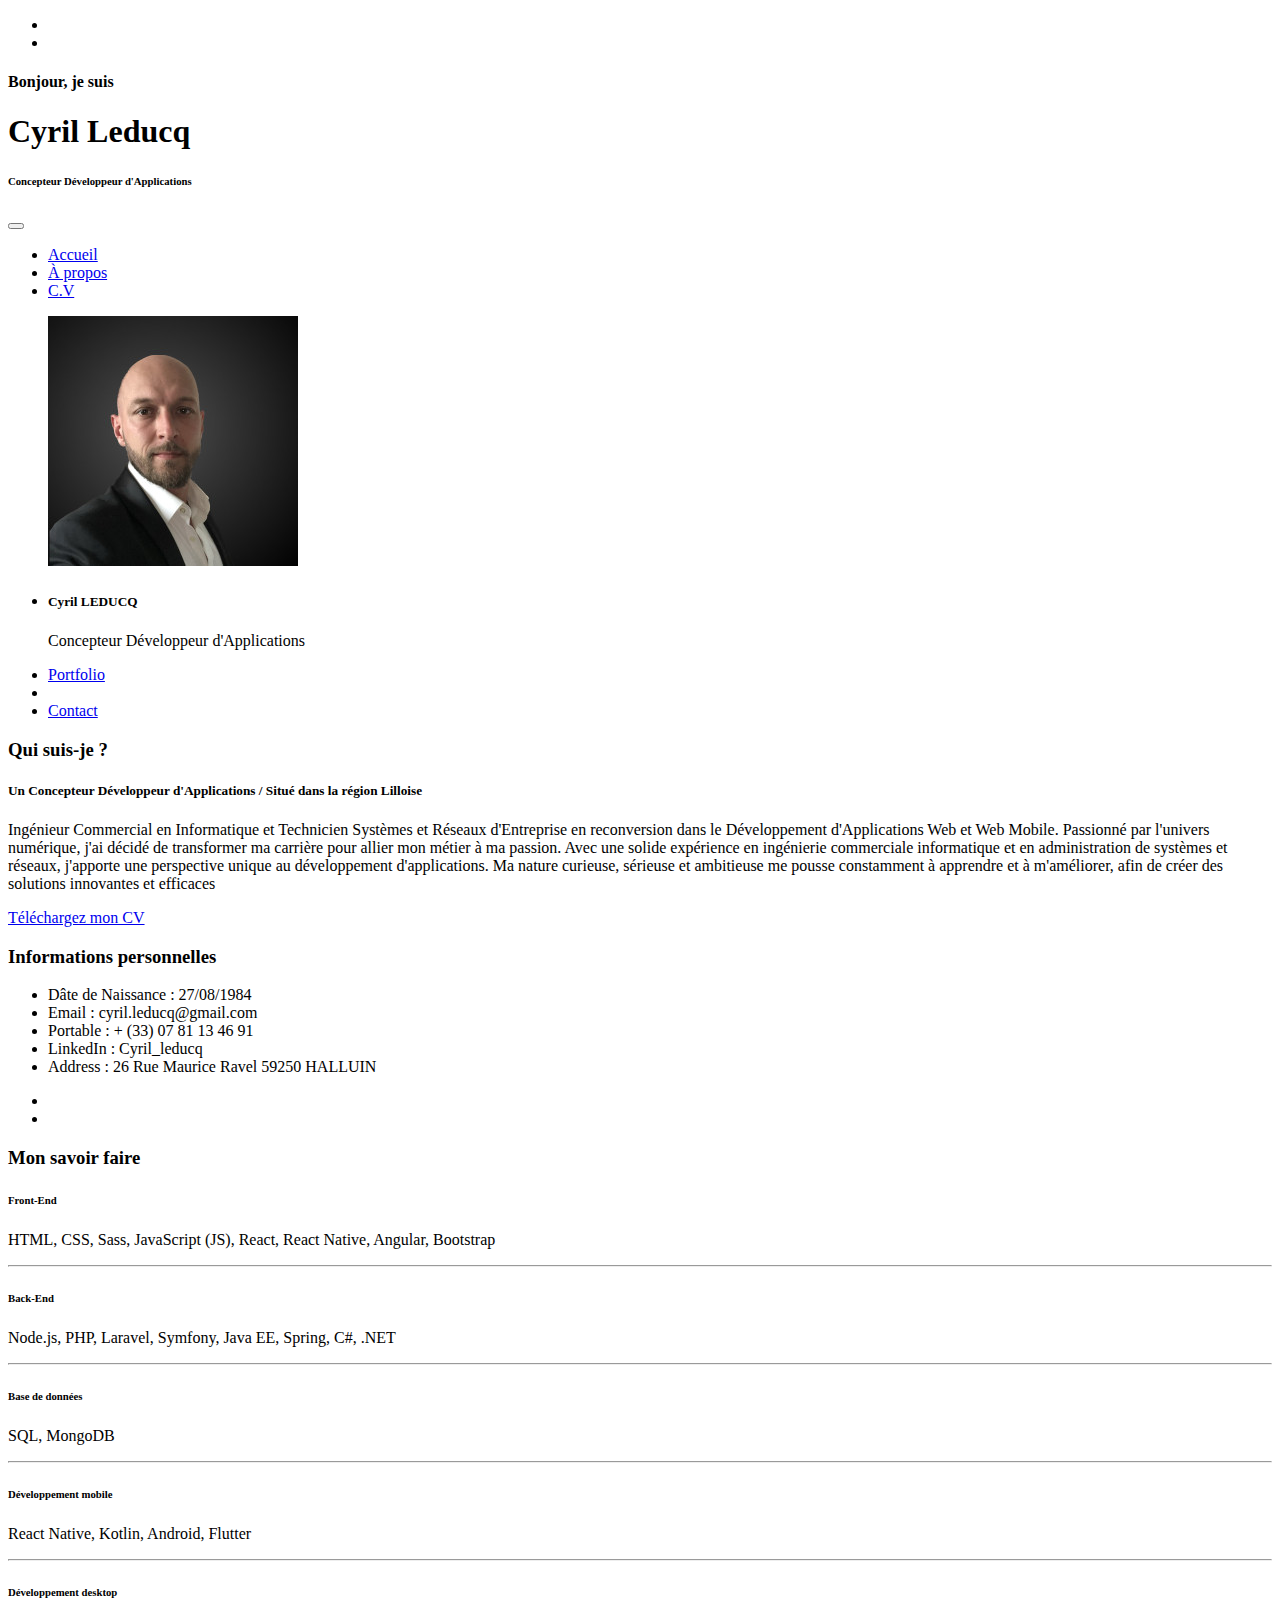
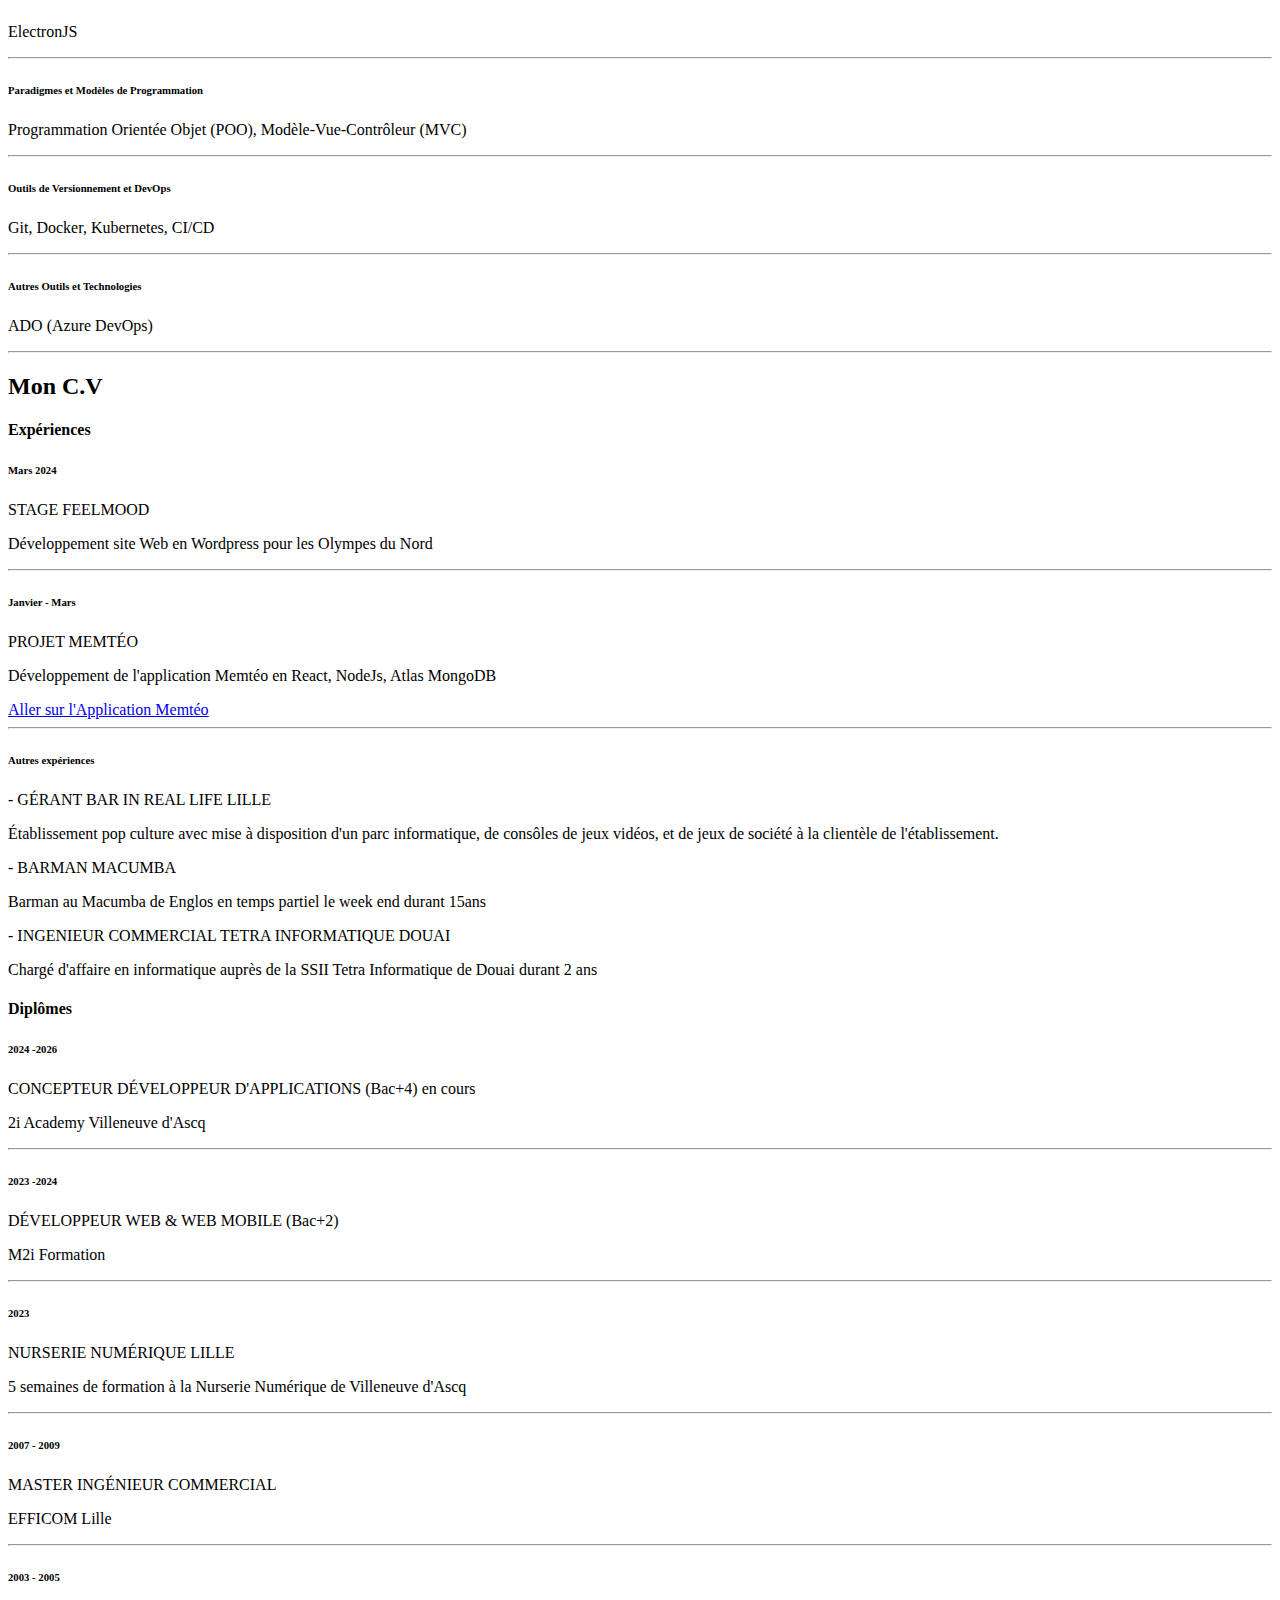
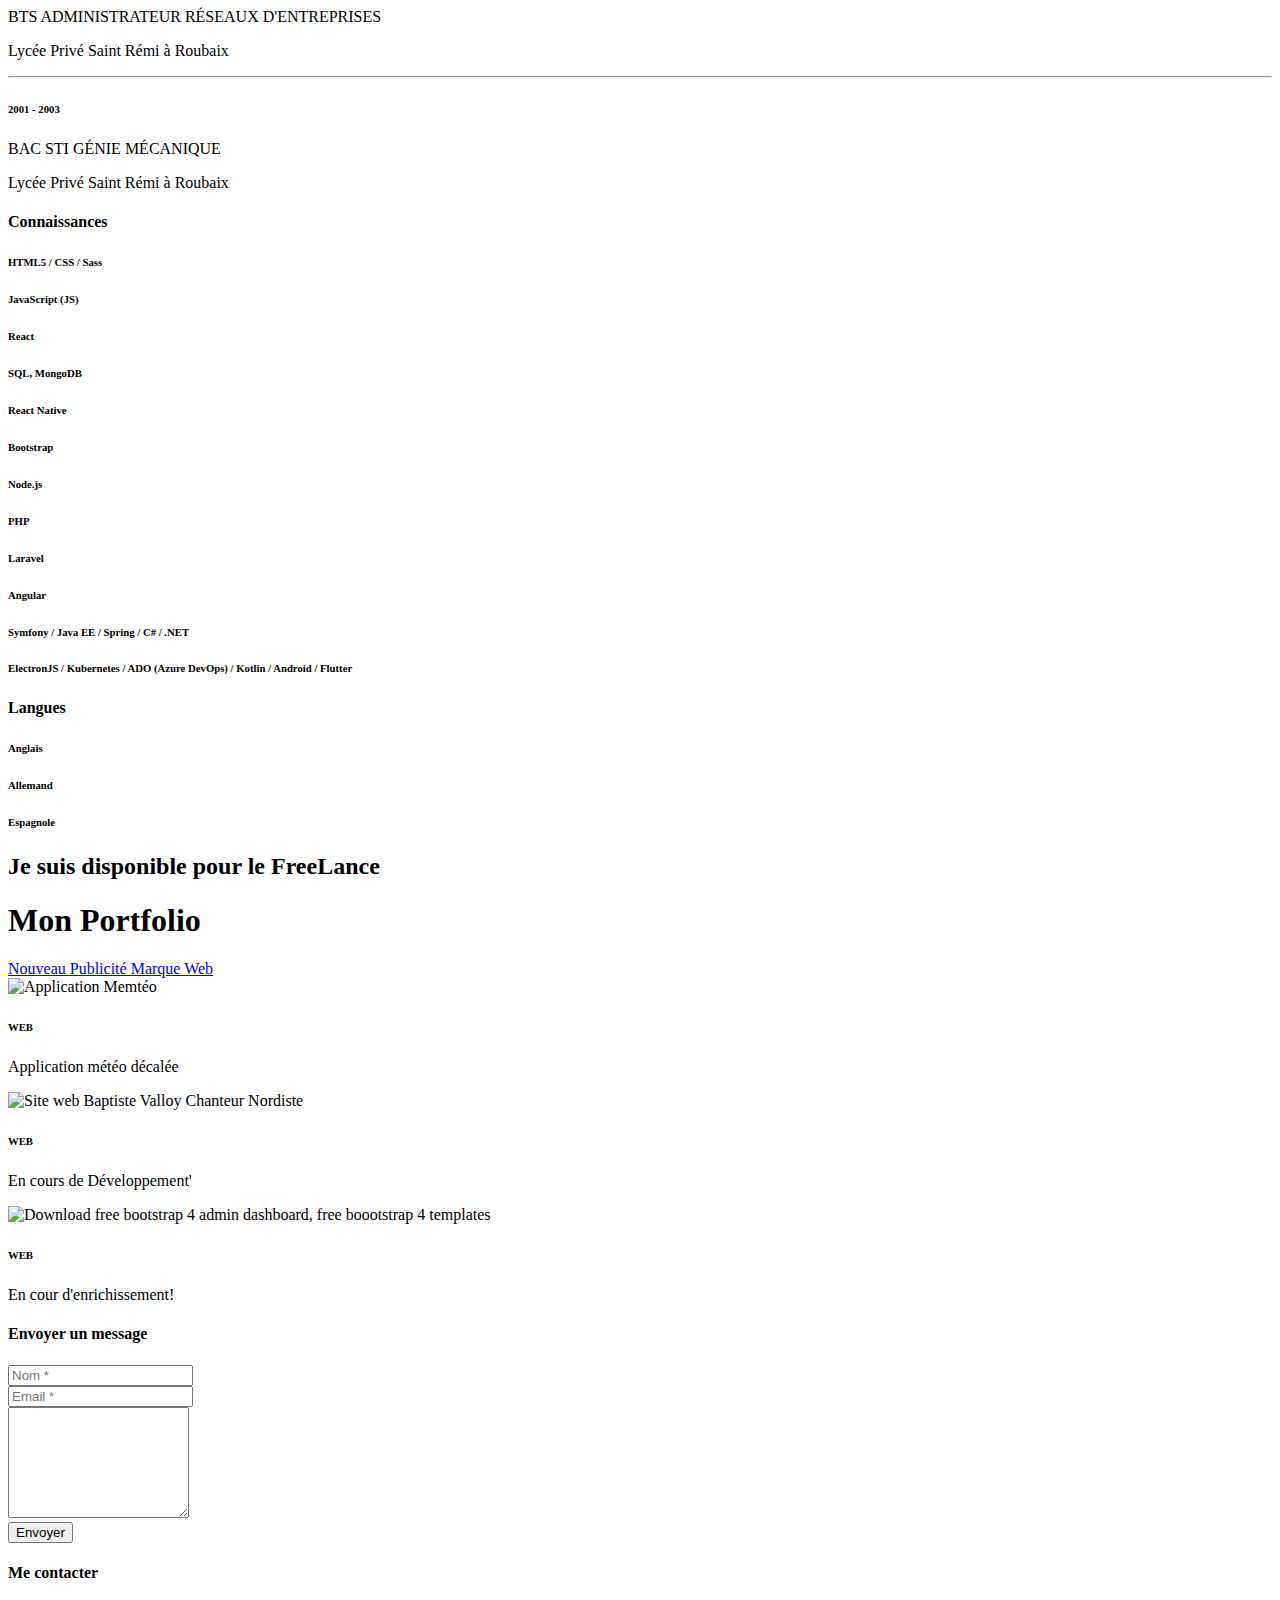
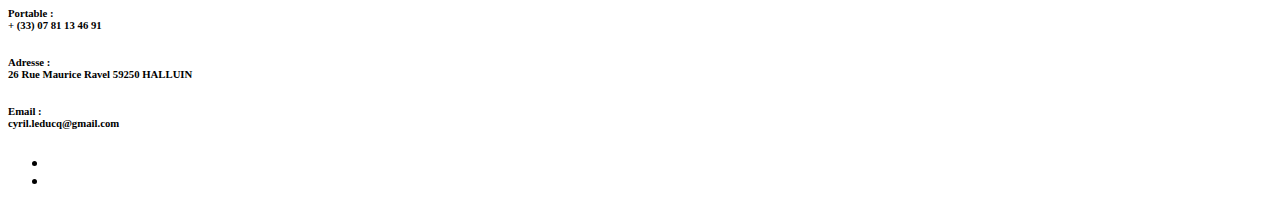
==== commit 3f78606c: "updates avatar" ====
--- a/assets/index.html
+++ b/assets/index.html
@@ -7,9 +7,9 @@
     <meta name="author" content="Cyril Leducq">
     <title>Cyril Leducq Portefolio</title>
     <!-- font icons -->
-    <link rel="stylesheet" href="/cyrilleducqportefolio/assets/vendors/themify-icons/css/themify-icons.css">
+    <link rel="stylesheet" href="/vendors/themify-icons/css/themify-icons.css">
     <!-- Bootstrap + JohnDoe main styles -->
-	<link rel="stylesheet" href="./css/cyrilleducq.css">
+	<link rel="stylesheet" href="/css/cyrilleducq.css">
     <link rel="stylesheet" href="https://unpkg.com/leaflet@1.7.1/dist/leaflet.css"/>
     <script src="https://unpkg.com/leaflet@1.7.1/dist/leaflet.js"></script>
 </head>
@@ -46,7 +46,7 @@
                     </li>
                 </ul>
                 <ul class="navbar-nav brand">
-                    <img src="/cyrilleducqportefolio/assets/imgs/avatar.jpg" alt="" class="brand-img">
+                    <img src="./imgs/avatar.jpg" alt="" class="brand-img">
                     <li class="brand-txt">
                         <h5 class="brand-title">Cyril LEDUCQ</h5>
                         <div class="brand-subtitle">Concepteur Développeur d'Applications</div>
@@ -80,7 +80,7 @@
                     curieuse, sérieuse et ambitieuse me pousse constamment à apprendre et à m'améliorer, afin de créer
                     des solutions innovantes et efficaces
                 </p>
-                <a href="/cyrilleducqportefolio/assets/imgs/_CV Cyril LEDUCQ 2I ACADEMY .pdf" class="btn btn-outline-danger" download="Cyril_Leducq_CV.pdf"><i class="icon-down-circled2 "></i>Téléchargez mon CV</a>
+                <a href="/imgs/_CV Cyril LEDUCQ 2I ACADEMY .pdf" class="btn btn-outline-danger" download="Cyril_Leducq_CV.pdf"><i class="icon-down-circled2 "></i>Téléchargez mon CV</a>
             </div>
             <div class="col-lg-4 about-card">
                 <h3 class="font-weight-light">Informations personnelles</h3>
@@ -188,7 +188,7 @@
     <section class="section" id="resume">
         <div class="container">
             <h2 class="mb-5"><span class="text-danger">Mon</span> C.V</h2>
-            <!-- <img src="./imgs/cv_LEDUCQ_Cyril.jpg" alt=""> -->
+            <!-- <img src="/imgs/cv_LEDUCQ_Cyril.jpg" alt=""> -->
 
             <div class="row">
                 <div class="col-md-6 col-lg-4">
@@ -390,7 +390,7 @@
                 <div class="portfolio-container"> 
                     <div class="col-md-6 col-lg-4 web new">
                         <div class="portfolio-item">
-                            <img src="/cyrilleducqportefolio/assets/imgs/web-1.jpg" class="img-fluid" alt="Application Memtéo">
+                            <img src="/imgs/web-1.jpg" class="img-fluid" alt="Application Memtéo">
                             <div class="content-holder">
                                 <a class="img-popup" href="https://memteo.vercel.app"></a>
                                 <div class="text-holder">
@@ -402,9 +402,9 @@
                     </div>
                     <div class="col-md-6 col-lg-4 web new">
                         <div class="portfolio-item">
-                            <img src="/cyrilleducqportefolio/assets/imgs/web-2.jpg" class="img-fluid" alt="Site web Baptiste Valloy Chanteur Nordiste">
-                            <div class="content-holder">
-                                <a class="img-popup" href="/cyrilleducqportefolio/assets/imgs/web-2.jpg"></a>
+                            <img src="/imgs/web-2.jpg" class="img-fluid" alt="Site web Baptiste Valloy Chanteur Nordiste">
+                            <div class="content-holder">
+                                <a class="img-popup" href="/imgs/web-2.jpg"></a>
                                 <div class="text-holder">
                                     <h6 class="title">WEB</h6>
                                     <p class="subtitle">En cours de Développement'</p>
@@ -451,9 +451,9 @@
                     </div>  -->
                     <div class="col-md-6 col-lg-4 web new">
                         <div class="portfolio-item">
-                            <img src="/cyrilleducqportefolio/assets/imgs/web-3.jpg" class="img-fluid" alt="Download free bootstrap 4 admin dashboard, free boootstrap 4 templates">  
+                            <img src="/imgs/web-3.jpg" class="img-fluid" alt="Download free bootstrap 4 admin dashboard, free boootstrap 4 templates">  
                            <div class="content-holder">
-                                <a class="img-popup" href="/cyrilleducqportefolio/assets/imgs/web-3.jpg"></a>
+                                <a class="img-popup" href="/imgs/web-3.jpg"></a>
                                 <div class="text-holder">
                                     <h6 class="title">WEB</h6>
                                     <p class="subtitle">En cour d'enrichissement!</p>
@@ -616,14 +616,14 @@
     </footer>
 
 	<!-- core  -->
-    <script src="/cyrilleducqportefolio/assets/vendors/jquery/jquery.js"></script>
-    <script src="/cyrilleducqportefolio/assets/vendors/bootstrap/bootstrap.js"></script>
+    <script src="/vendors/jquery/jquery.js"></script>
+    <script src="/vendors/bootstrap/bootstrap.js"></script>
 
     <!-- bootstrap 3 affix -->
-    <script src="/cyrilleducqportefolio/assets/vendors/bootstrap/bootstrap.affix.js"></script>
+    <script src="/vendors/bootstrap/bootstrap.affix.js"></script>
 
     <!-- Isotope  -->
-    <script src="/cyrilleducqportefolio/assets/vendors/isotope/isotope.pkgd.js"></script>
+    <script src="/vendors/isotope/isotope.pkgd.js"></script>
     
     <!-- Google mpas -->
     <!-- <script async defer src="https://maps.googleapis.com/maps/api/js?key=AIzaSyCtme10pzgKSPeJVJrG1O3tjR6lk98o4w8&callback=initMap"></script> -->
@@ -634,7 +634,7 @@
     </script>
 
     <!-- CyrilLeducq js -->
-    <script src="/cyrilleducqportefolio/assets/js/cyrilleducq.js"></script>
+    <script src="/js/cyrilleducq.js"></script>
 
 </body>
 </html>
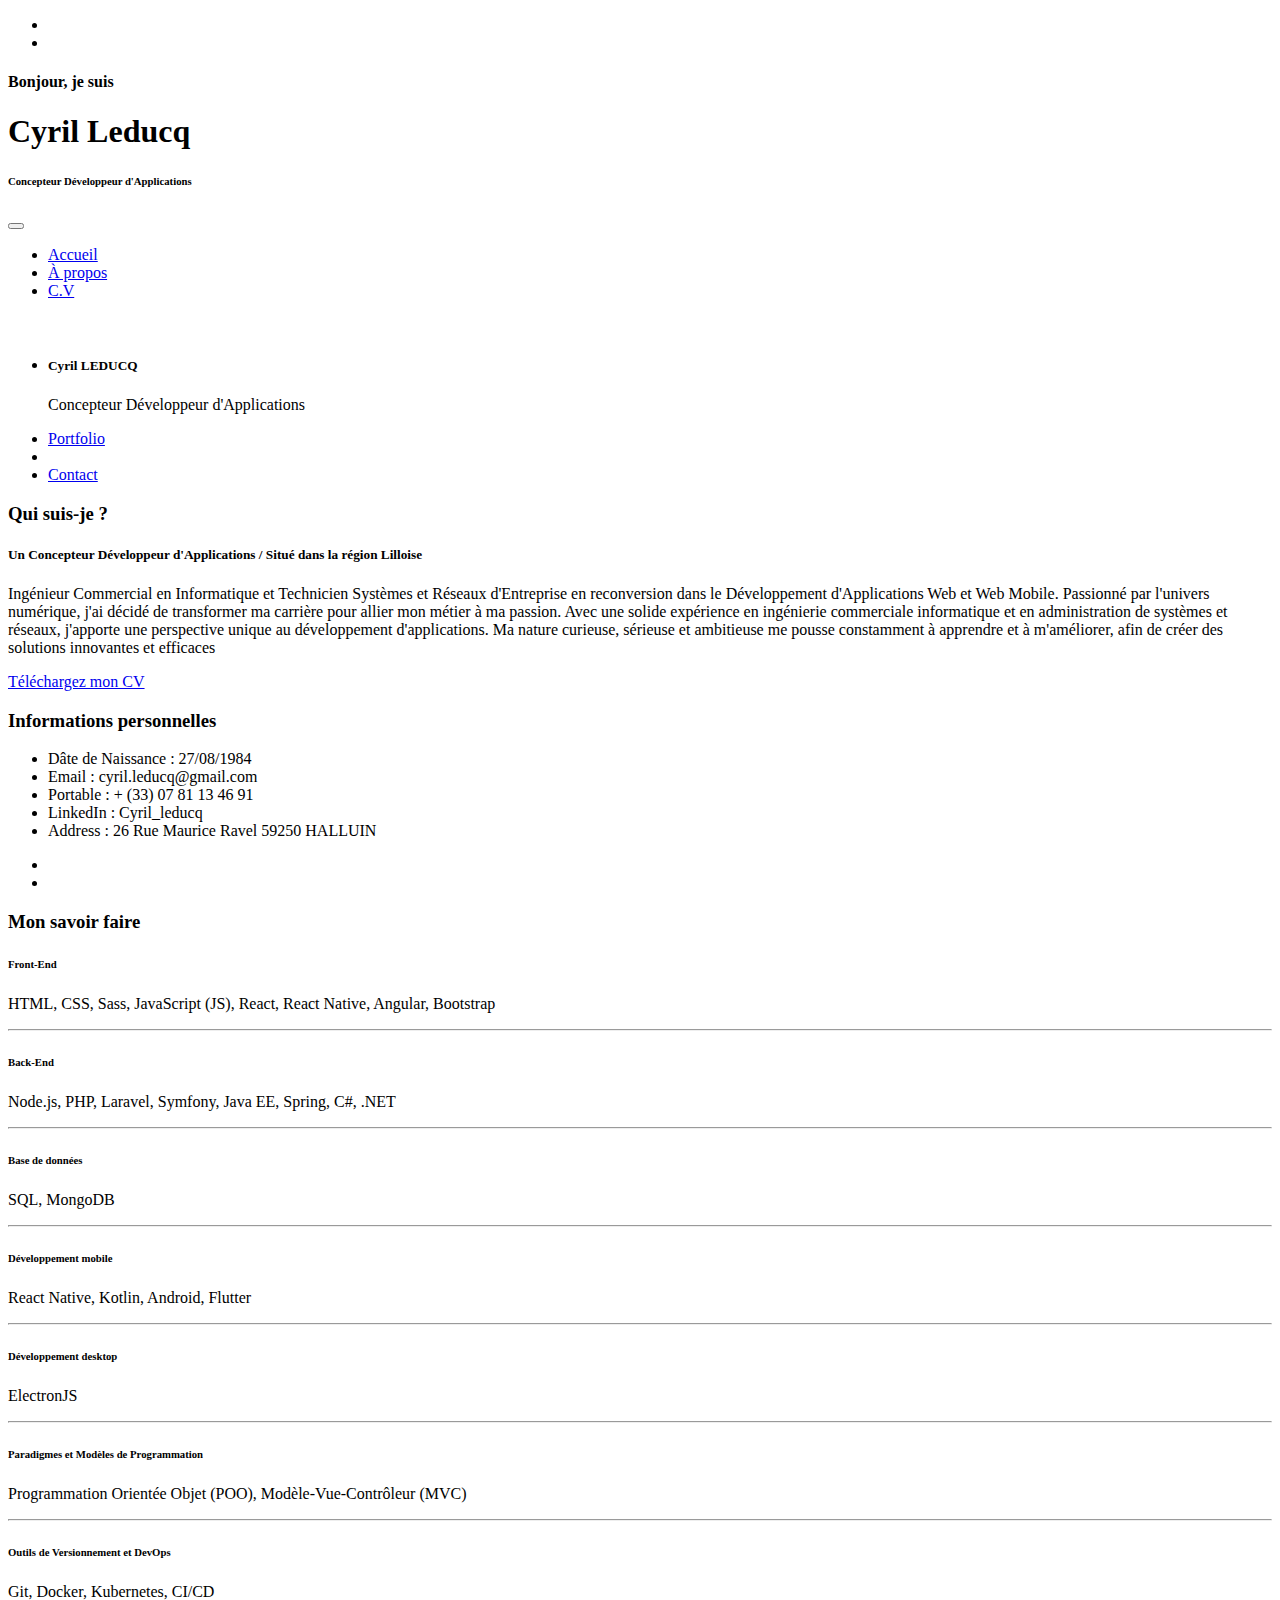
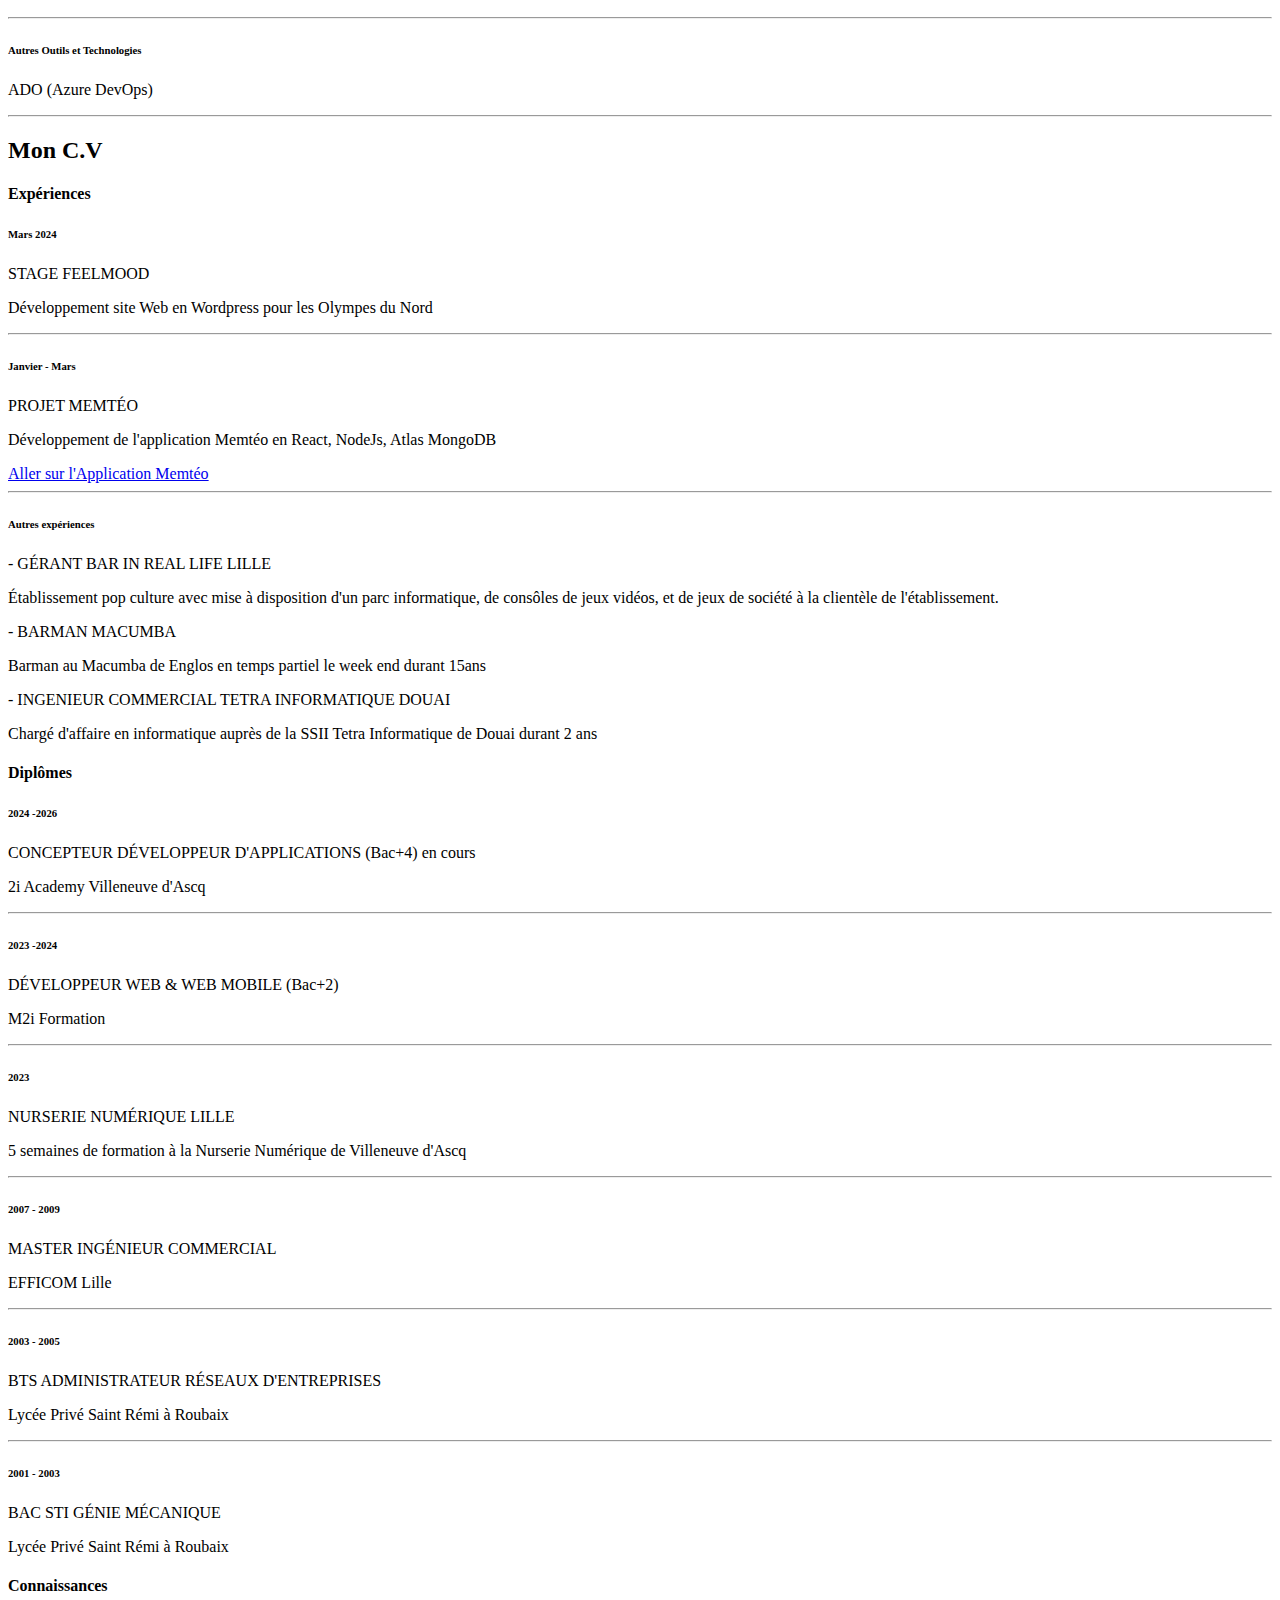
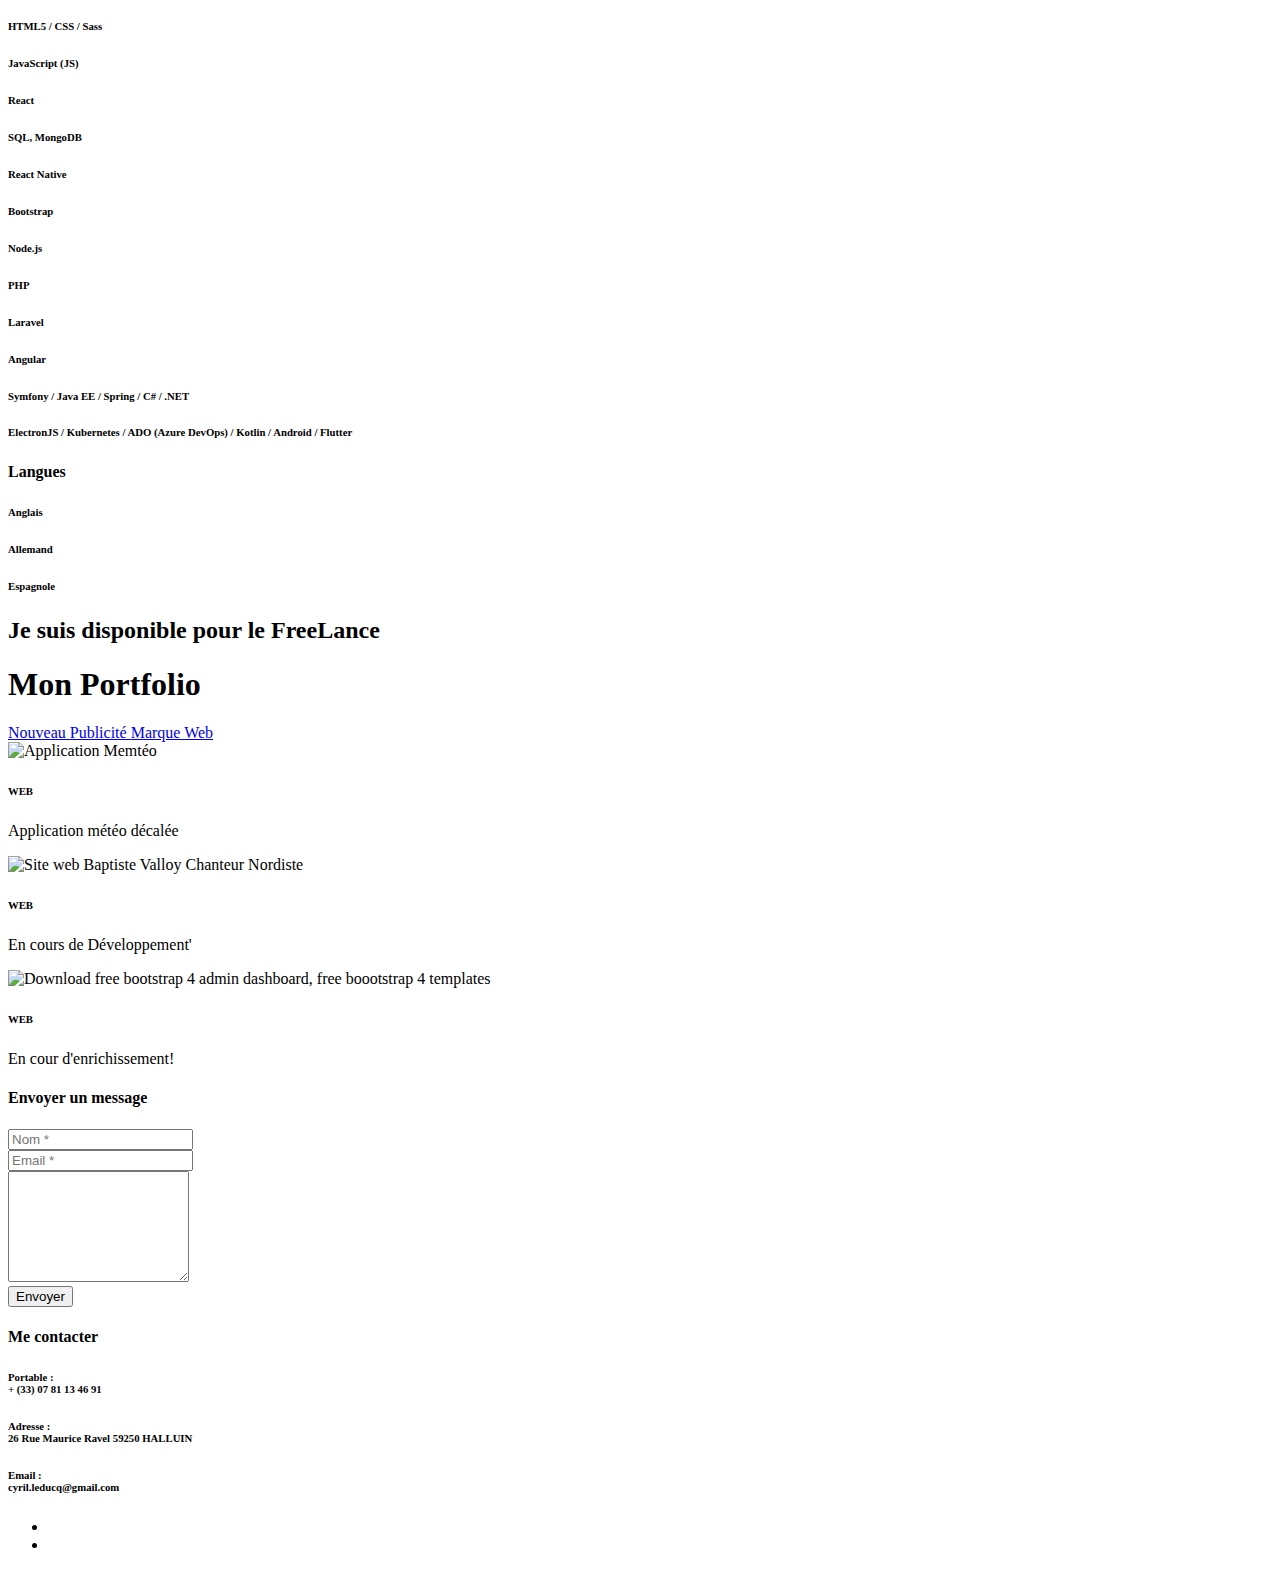
==== commit ce7557ce: "updates et corrections" ====
--- a/assets/index.html
+++ b/assets/index.html
@@ -8,7 +8,7 @@
     <title>Cyril Leducq Portefolio</title>
     <!-- font icons -->
     <link rel="stylesheet" href="/vendors/themify-icons/css/themify-icons.css">
-    <!-- Bootstrap + JohnDoe main styles -->
+    <!-- Bootstrap + Cyril LEDUCQ main styles -->
 	<link rel="stylesheet" href="/css/cyrilleducq.css">
     <link rel="stylesheet" href="https://unpkg.com/leaflet@1.7.1/dist/leaflet.css"/>
     <script src="https://unpkg.com/leaflet@1.7.1/dist/leaflet.js"></script>
@@ -46,7 +46,7 @@
                     </li>
                 </ul>
                 <ul class="navbar-nav brand">
-                    <img src="./imgs/avatar.jpg" alt="" class="brand-img">
+                    <img src="/imgs/avatar.jpg" alt="" class="brand-img">
                     <li class="brand-txt">
                         <h5 class="brand-title">Cyril LEDUCQ</h5>
                         <div class="brand-subtitle">Concepteur Développeur d'Applications</div>
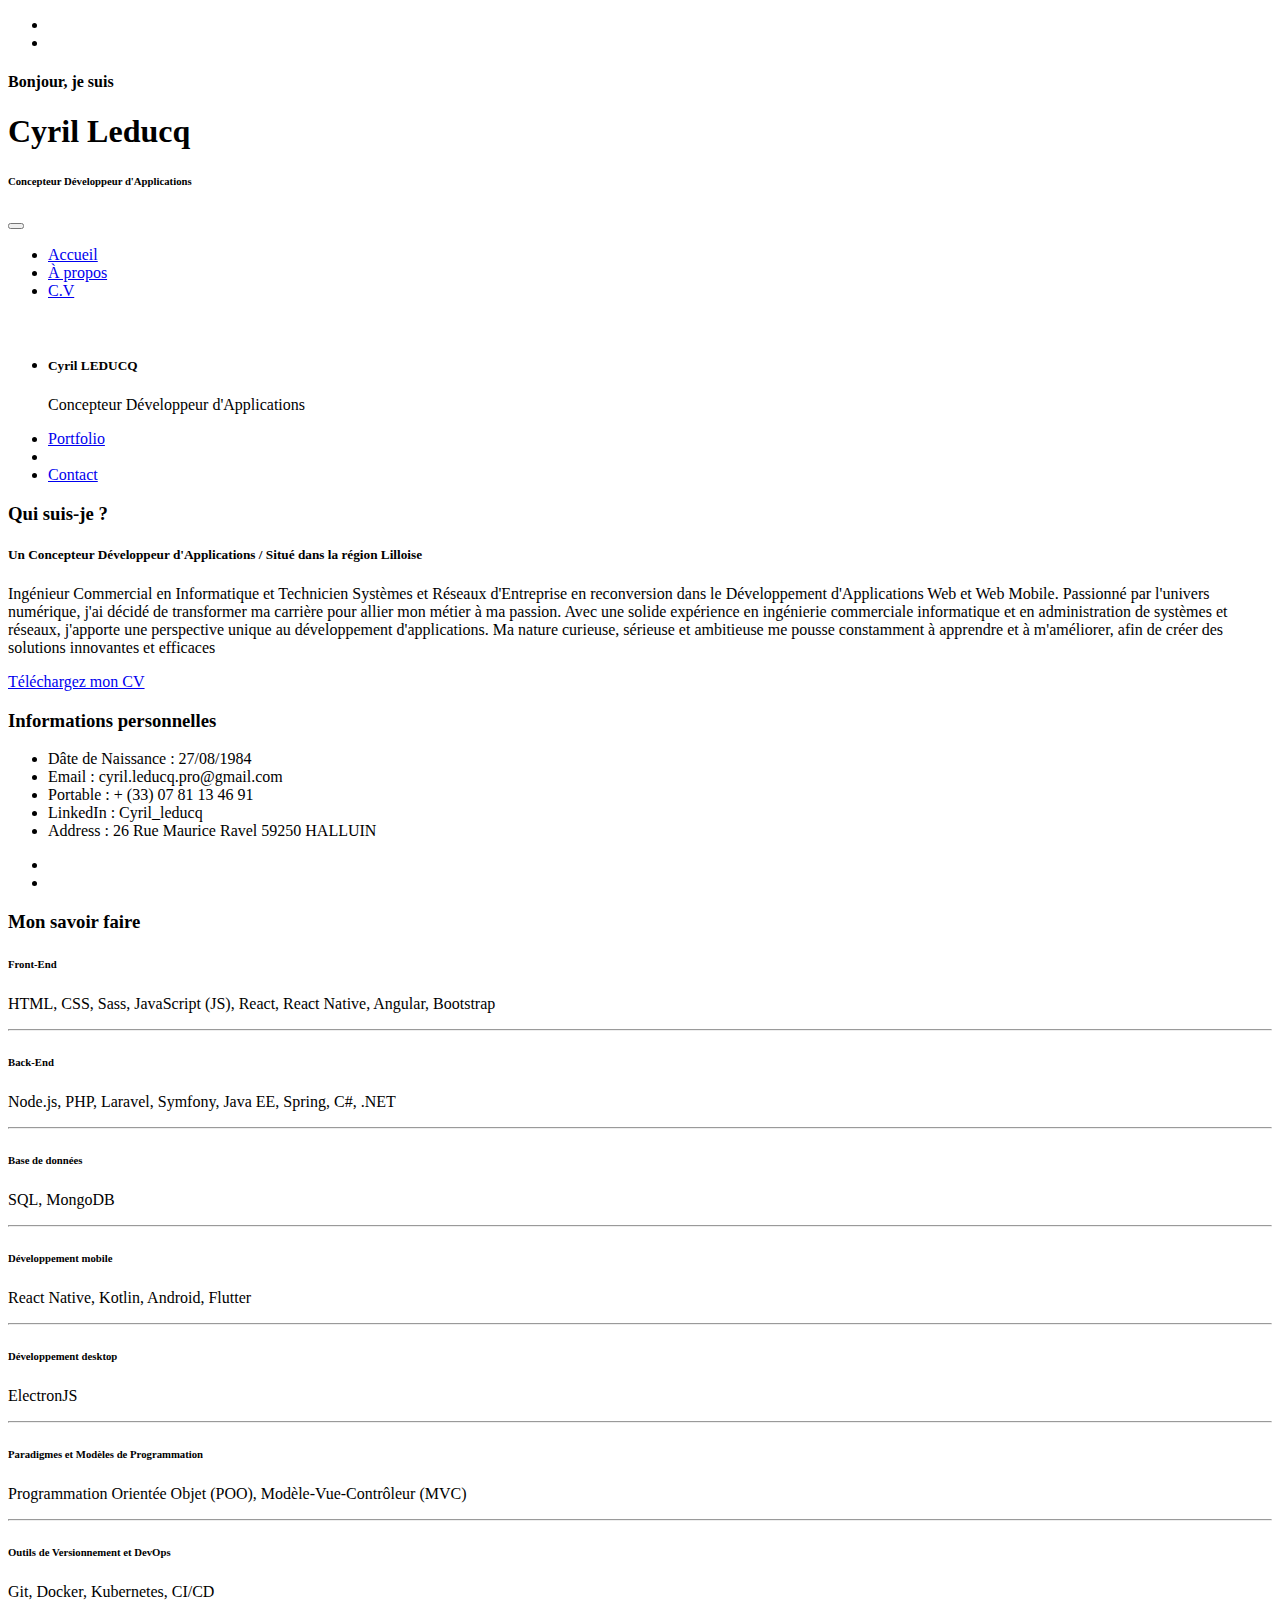
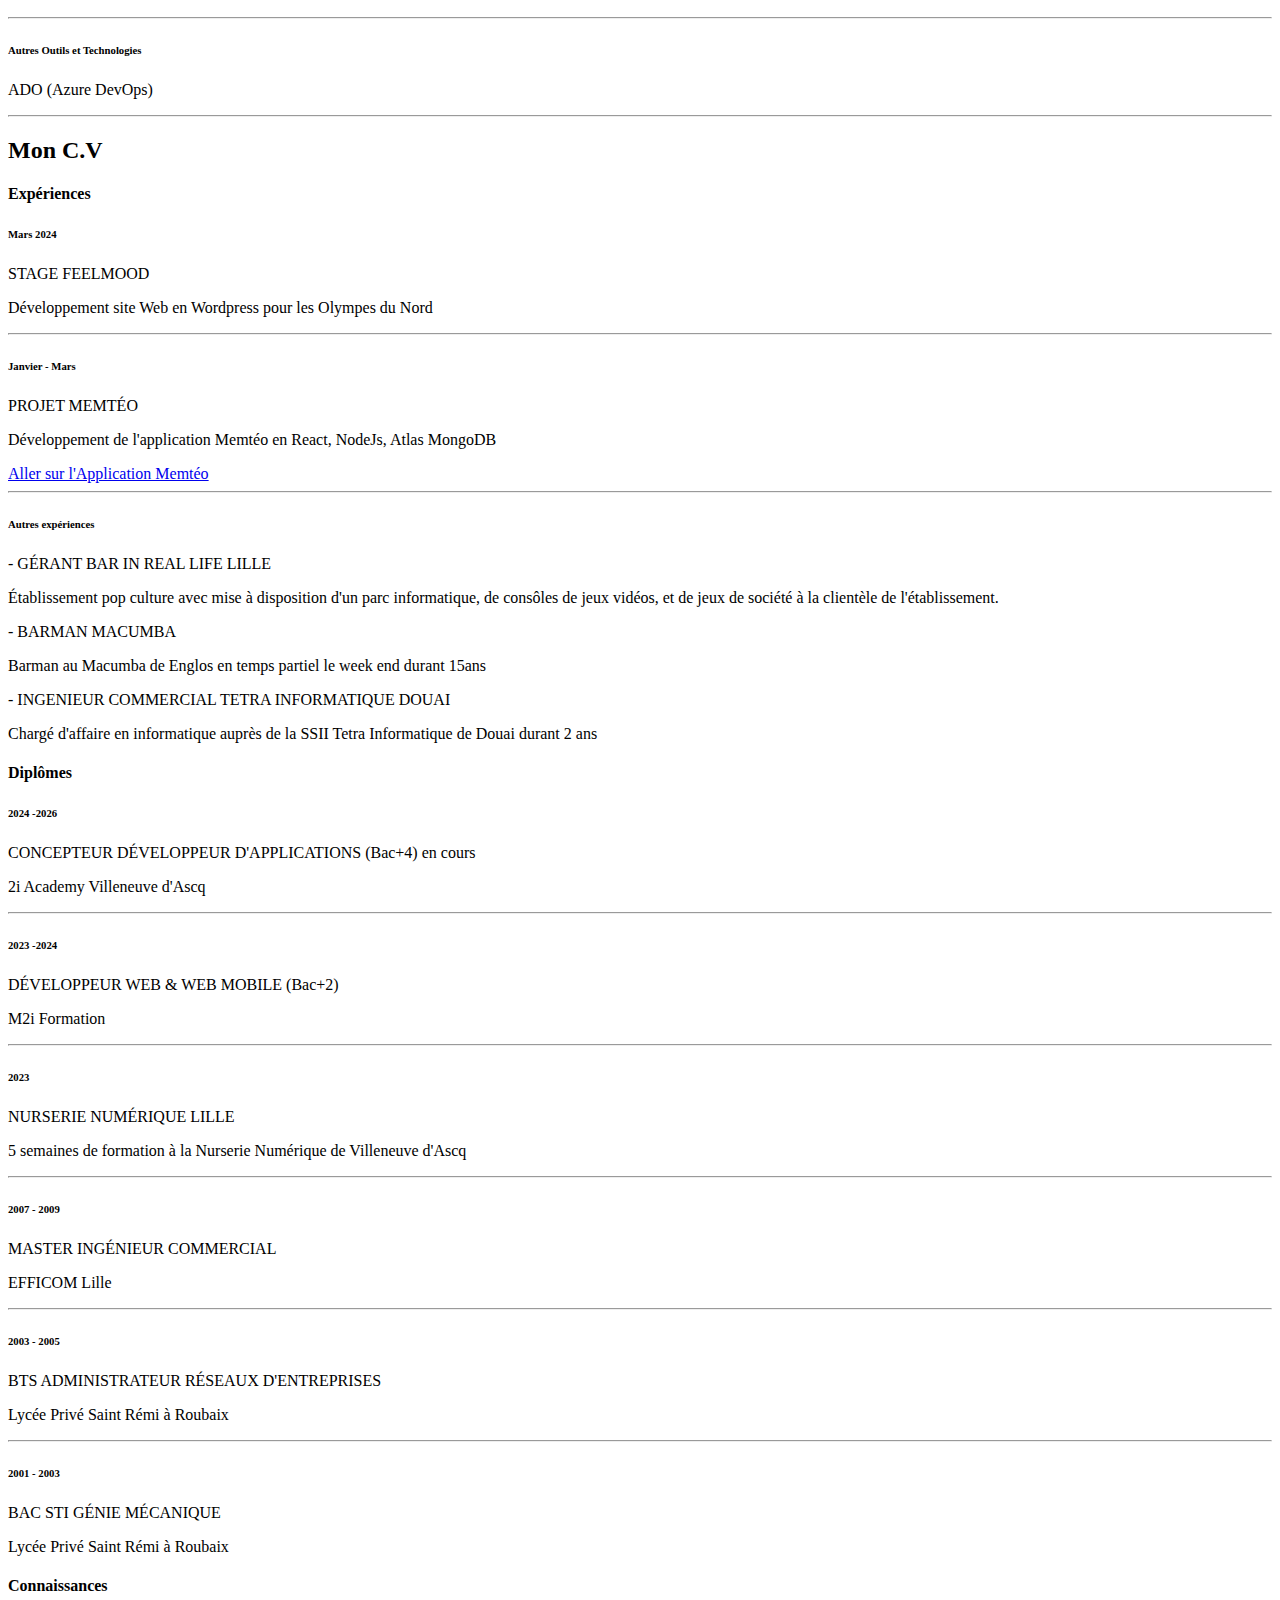
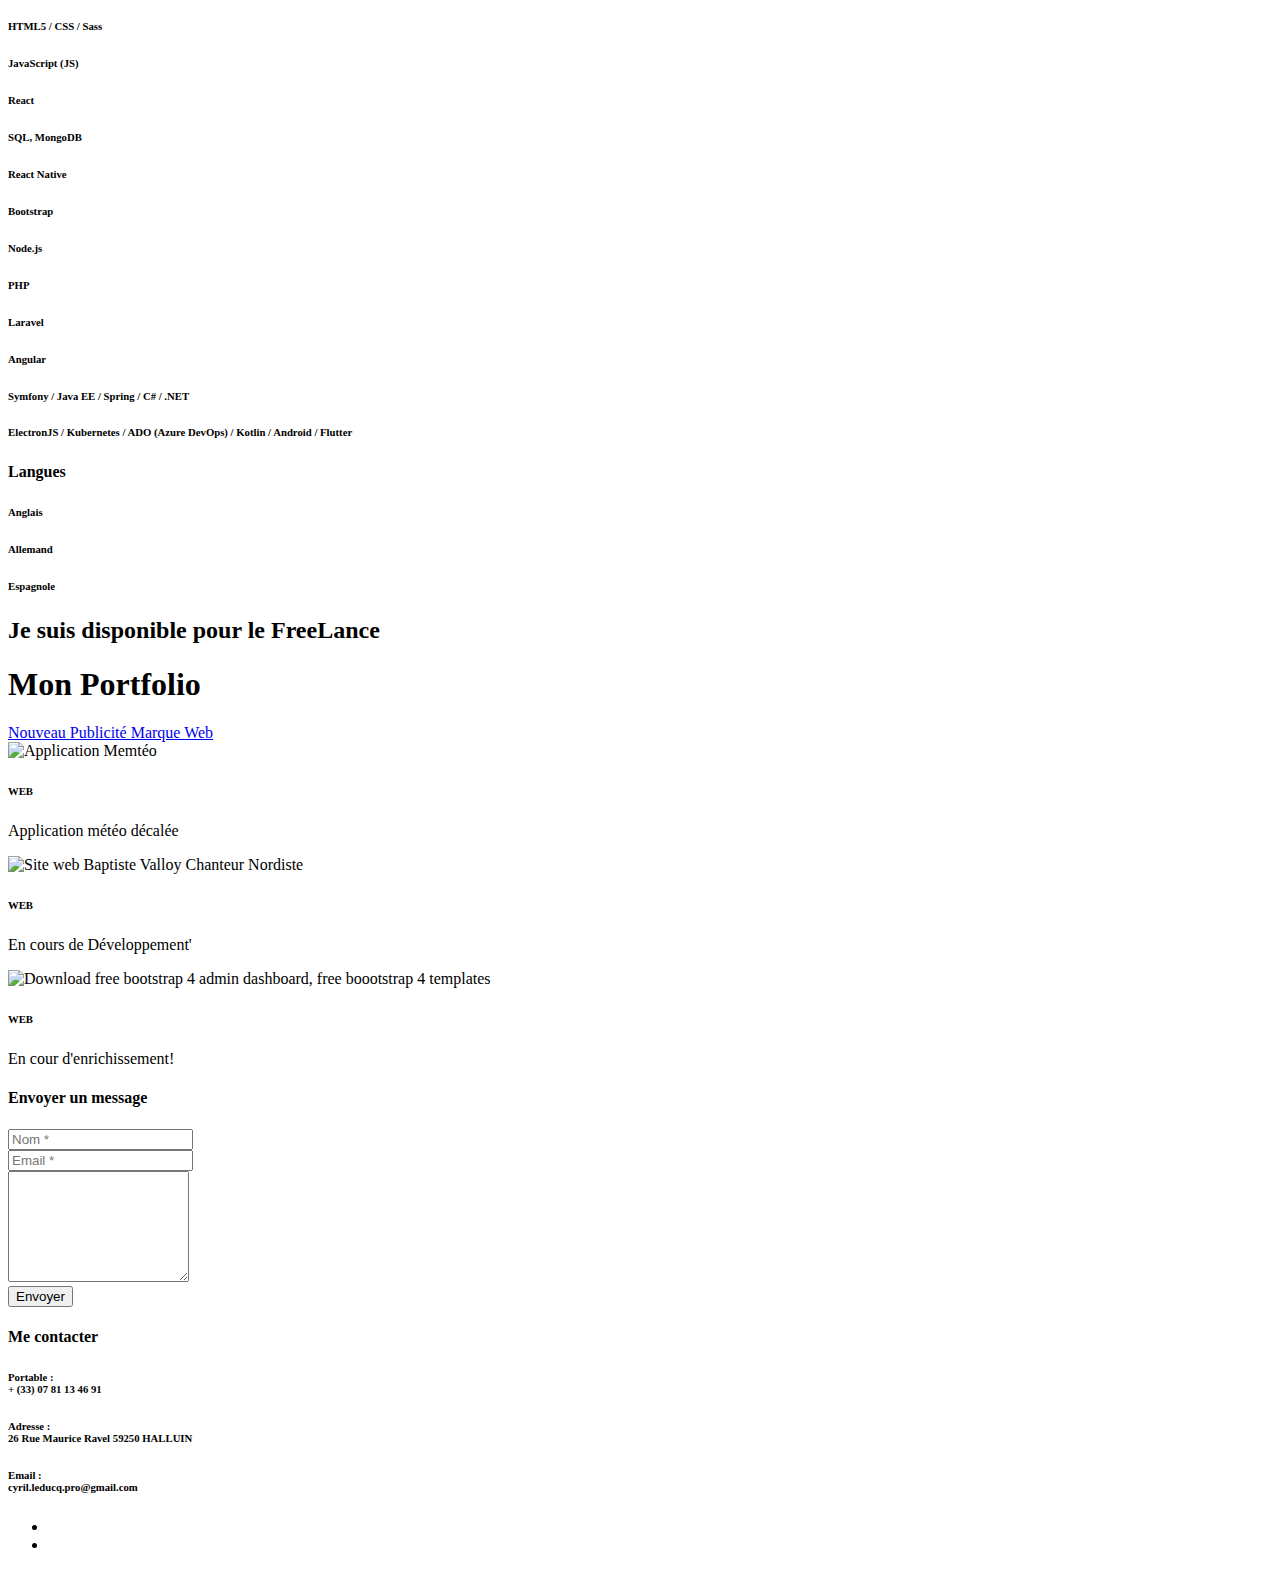
==== commit 3f0dbfdd: "update email" ====
--- a/assets/index.html
+++ b/assets/index.html
@@ -87,7 +87,7 @@
                 <span class="line mb-5"></span>
                 <ul class="mt40 info list-unstyled">
                     <li><span>Dâte de Naissance</span> : 27/08/1984</li>
-                    <li><span>Email</span> : cyril.leducq@gmail.com</li>
+                    <li><span>Email</span> : cyril.leducq.pro@gmail.com</li>
                     <li><span>Portable</span> : + (33) 07 81 13 46 91</li>
                     <li><span>LinkedIn</span> : Cyril_leducq </li>
                     <li><span>Address</span> :  26 Rue Maurice Ravel 59250 HALLUIN</li>
@@ -598,7 +598,7 @@
                                 <i class="ti-envelope icon-md"></i>
                             </div>
                             <div class="col-10">
-                                <h6 class="d-inline">Email :<br> <span class="text-muted">cyril.leducq@gmail.com</span></h6>
+                                <h6 class="d-inline">Email :<br> <span class="text-muted">cyril.leducq.pro@gmail.com</span></h6>
                             </div>
                         </div>
                         <ul class="social-icons pt-4">
